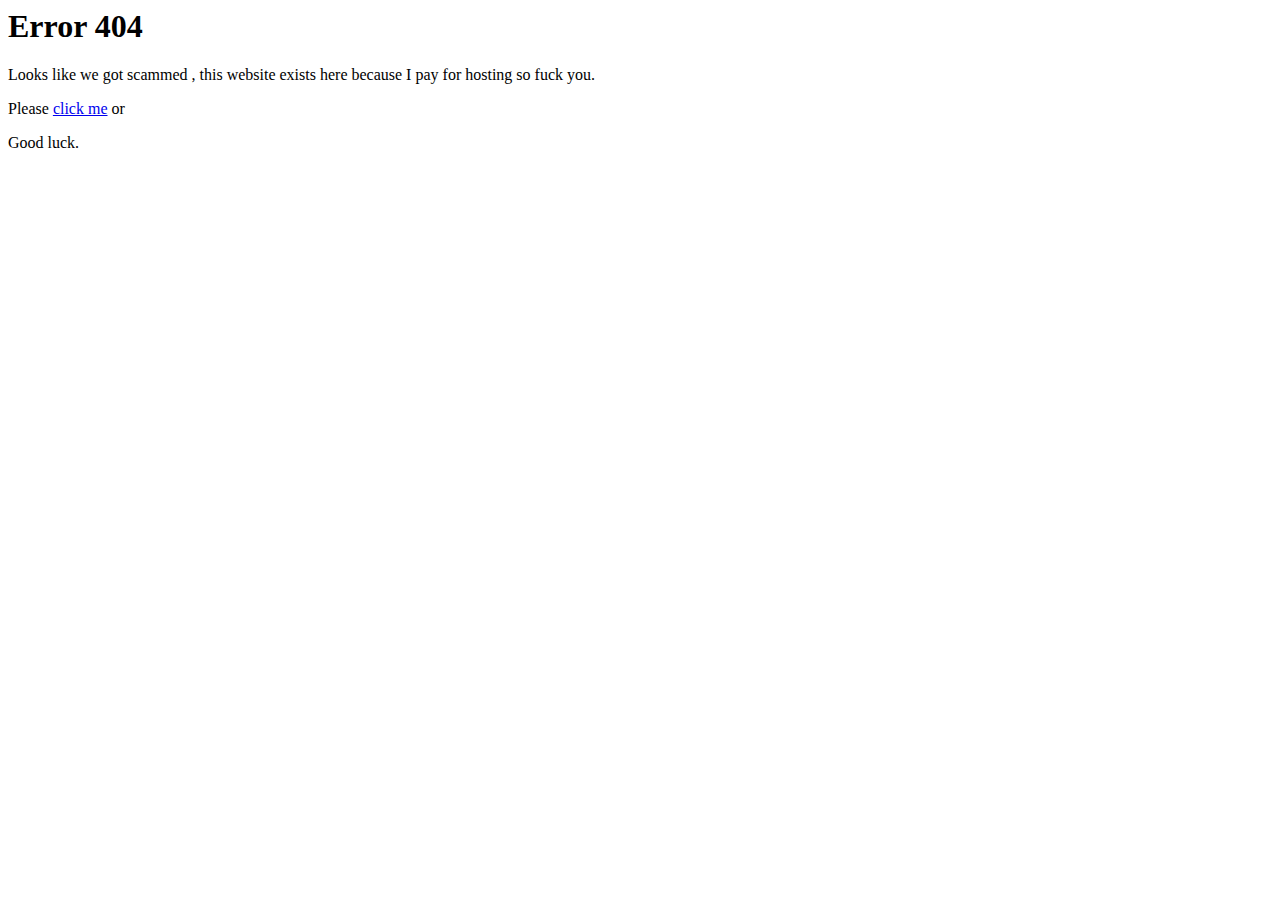
==== index.html @ c7a4e3b2 "Update index.html" ====
<html>

</html><link rel="stylesheet" href="styles.css"><link>
<div class="noise"></div>
<div class="overlay"></div>
<div class="terminal">
  <h1>Error <span class="errorcode">404</span></h1>
  <p class="output">Looks like we got scammed , this website exists here because I pay for hosting so fuck you.</p>
  <p class="output">Please <a href="https://www.indiacode.nic.in/show-data?actid=AC_CEN_5_23_00037_186045_1523266765688&sectionId=46251&sectionno=468&orderno=525#:~:text=India%20Code%3A%20Section%20Details&text=Whoever%20commits%20forgery%2C%20intending%20that,also%20be%20liable%20to%20fine.">click me</a> or 
  <p class="output">Good luck.</p>
</div>
</html>
---- styles.css ----
/*======================
    404 page     
=======================*/


.page_404{ padding:40px 0; background:#fff; font-family: 'Arvo', serif;
}

.page_404  img{ width:100%;}

.four_zero_four_bg{
 
 background-image: url(https://cdn.dribbble.com/users/285475/screenshots/2083086/dribbble_1.gif);
    height: 400px;
    background-position: center;
 }
 
 
 .four_zero_four_bg h1{
 font-size:80px;
 }
 
  .four_zero_four_bg h3{
			 font-size:80px;
			 }
			 
			 .link_404{			 
	color: #fff!important;
    padding: 10px 20px;
    background: #39ac31;
    margin: 20px 0;
    display: inline-block;}
	.contant_box_404{ margin-top:-50px;}
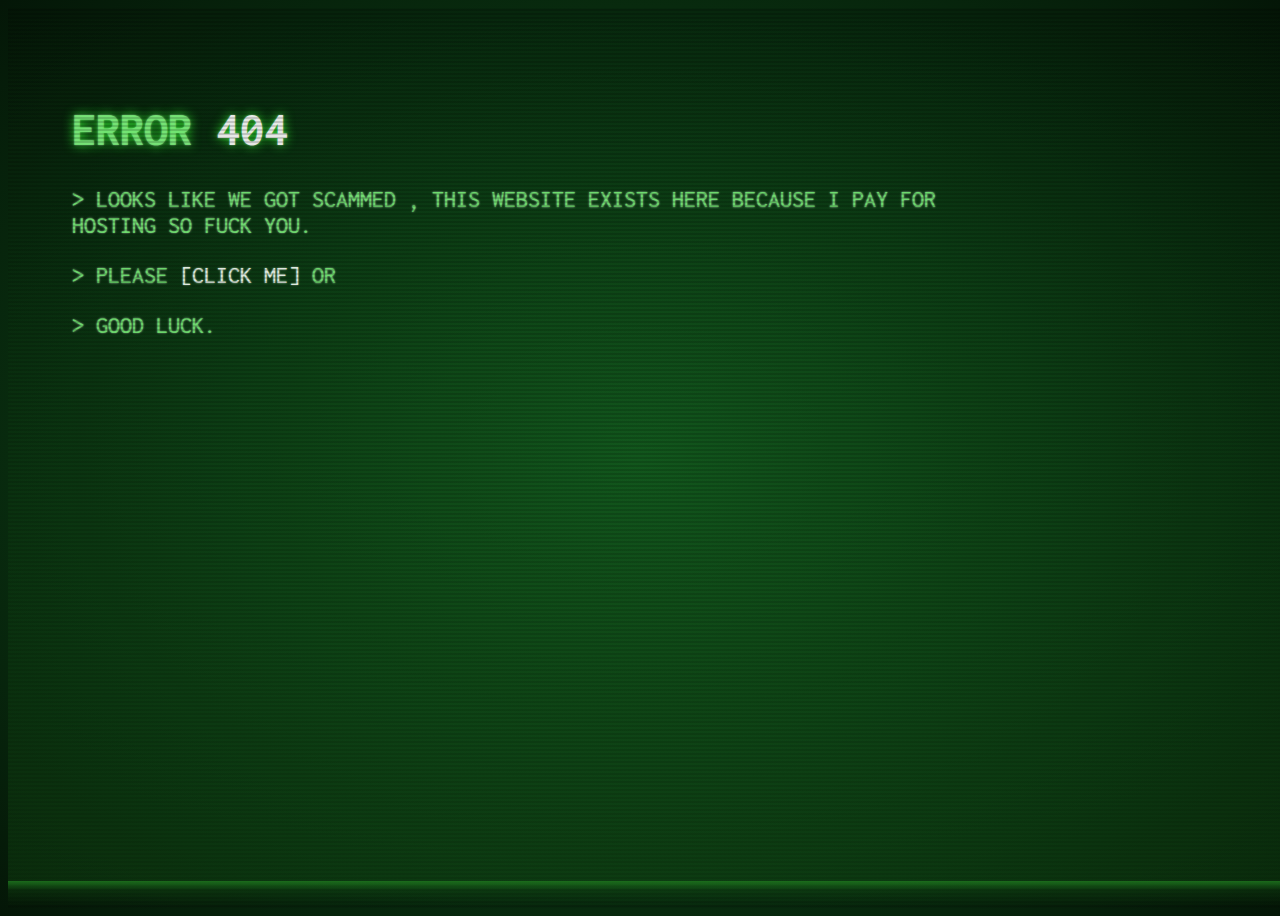
==== commit 3ffc52de: "Update index.html" ====
--- a/index.html
+++ b/index.html
@@ -6,7 +6,7 @@
 <div class="terminal">
   <h1>Error <span class="errorcode">404</span></h1>
   <p class="output">Looks like we got scammed , this website exists here because I pay for hosting so fuck you.</p>
-  <p class="output">Please <a href="https://www.indiacode.nic.in/show-data?actid=AC_CEN_5_23_00037_186045_1523266765688&sectionId=46251&sectionno=468&orderno=525#:~:text=India%20Code%3A%20Section%20Details&text=Whoever%20commits%20forgery%2C%20intending%20that,also%20be%20liable%20to%20fine.">click me</a> or 
+  <p class="output">Please <a href="https://devgan.in/ipc/chapter_18.php">click me</a> or 
   <p class="output">Good luck.</p>
 </div>
 </html>
--- a/styles.css
+++ b/styles.css
@@ -1,34 +1,125 @@
-  
-/*======================
-    404 page     
-=======================*/
+@import 'https://fonts.googleapis.com/css?family=Inconsolata';
 
-
-.page_404{ padding:40px 0; background:#fff; font-family: 'Arvo', serif;
+html {
+  min-height: 100%;
+}
+ 
+body {
+  box-sizing: border-box;
+  height: 100%;
+  background-color: #000000;
+  background-image: radial-gradient(#11581E, #041607), url("https://media.giphy.com/media/oEI9uBYSzLpBK/giphy.gif");
+  background-repeat: no-repeat;
+  background-size: cover;
+  font-family: 'Inconsolata', Helvetica, sans-serif;
+  font-size: 1.5rem;
+  color: rgba(128, 255, 128, 0.8);
+  text-shadow:
+      0 0 1ex rgba(51, 255, 51, 1),
+      0 0 2px rgba(255, 255, 255, 0.8);
 }
 
-.page_404  img{ width:100%;}
+.noise {
+  pointer-events: none;
+  position: absolute;
+  width: 100%;
+  height: 100%;
+  background-image: url("https://media.giphy.com/media/oEI9uBYSzLpBK/giphy.gif");
+  background-repeat: no-repeat;
+  background-size: cover;
+  z-index: -1;
+  opacity: .02;
+}
 
-.four_zero_four_bg{
- 
- background-image: url(https://cdn.dribbble.com/users/285475/screenshots/2083086/dribbble_1.gif);
-    height: 400px;
-    background-position: center;
- }
- 
- 
- .four_zero_four_bg h1{
- font-size:80px;
- }
- 
-  .four_zero_four_bg h3{
-			 font-size:80px;
-			 }
-			 
-			 .link_404{			 
-	color: #fff!important;
-    padding: 10px 20px;
-    background: #39ac31;
-    margin: 20px 0;
-    display: inline-block;}
-	.contant_box_404{ margin-top:-50px;}
+.overlay {
+  pointer-events: none;
+  position: absolute;
+  width: 100%;
+  height: 100%;
+  background:
+      repeating-linear-gradient(
+      180deg,
+      rgba(0, 0, 0, 0) 0,
+      rgba(0, 0, 0, 0.3) 50%,
+      rgba(0, 0, 0, 0) 100%);
+  background-size: auto 4px;
+  z-index: 1;
+}
+
+.overlay::before {
+  content: "";
+  pointer-events: none;
+  position: absolute;
+  display: block;
+  top: 0;
+  left: 0;
+  right: 0;
+  bottom: 0;
+  width: 100%;
+  height: 100%;
+  background-image: linear-gradient(
+      0deg,
+      transparent 0%,
+      rgba(32, 128, 32, 0.2) 2%,
+      rgba(32, 128, 32, 0.8) 3%,
+      rgba(32, 128, 32, 0.2) 3%,
+      transparent 100%);
+  background-repeat: no-repeat;
+  animation: scan 7.5s linear 0s infinite;
+}
+
+@keyframes scan {
+  0%        { background-position: 0 -100vh; }
+  35%, 100% { background-position: 0 100vh; }
+}
+
+.terminal {
+  box-sizing: inherit;
+  position: absolute;
+  height: 100%;
+  width: 1000px;
+  max-width: 100%;
+  padding: 4rem;
+  text-transform: uppercase;
+}
+
+.output {
+  color: rgba(128, 255, 128, 0.8);
+  text-shadow:
+      0 0 1px rgba(51, 255, 51, 0.4),
+      0 0 2px rgba(255, 255, 255, 0.8);
+}
+
+.output::before {
+  content: "> ";
+}
+
+/*
+.input {
+  color: rgba(192, 255, 192, 0.8);
+  text-shadow:
+      0 0 1px rgba(51, 255, 51, 0.4),
+      0 0 2px rgba(255, 255, 255, 0.8);
+}
+
+.input::before {
+  content: "$ ";
+}
+*/
+
+a {
+  color: #fff;
+  text-decoration: none;
+}
+
+a::before {
+  content: "[";
+}
+
+a::after {
+  content: "]";
+}
+
+.errorcode {
+  color: white;
+}
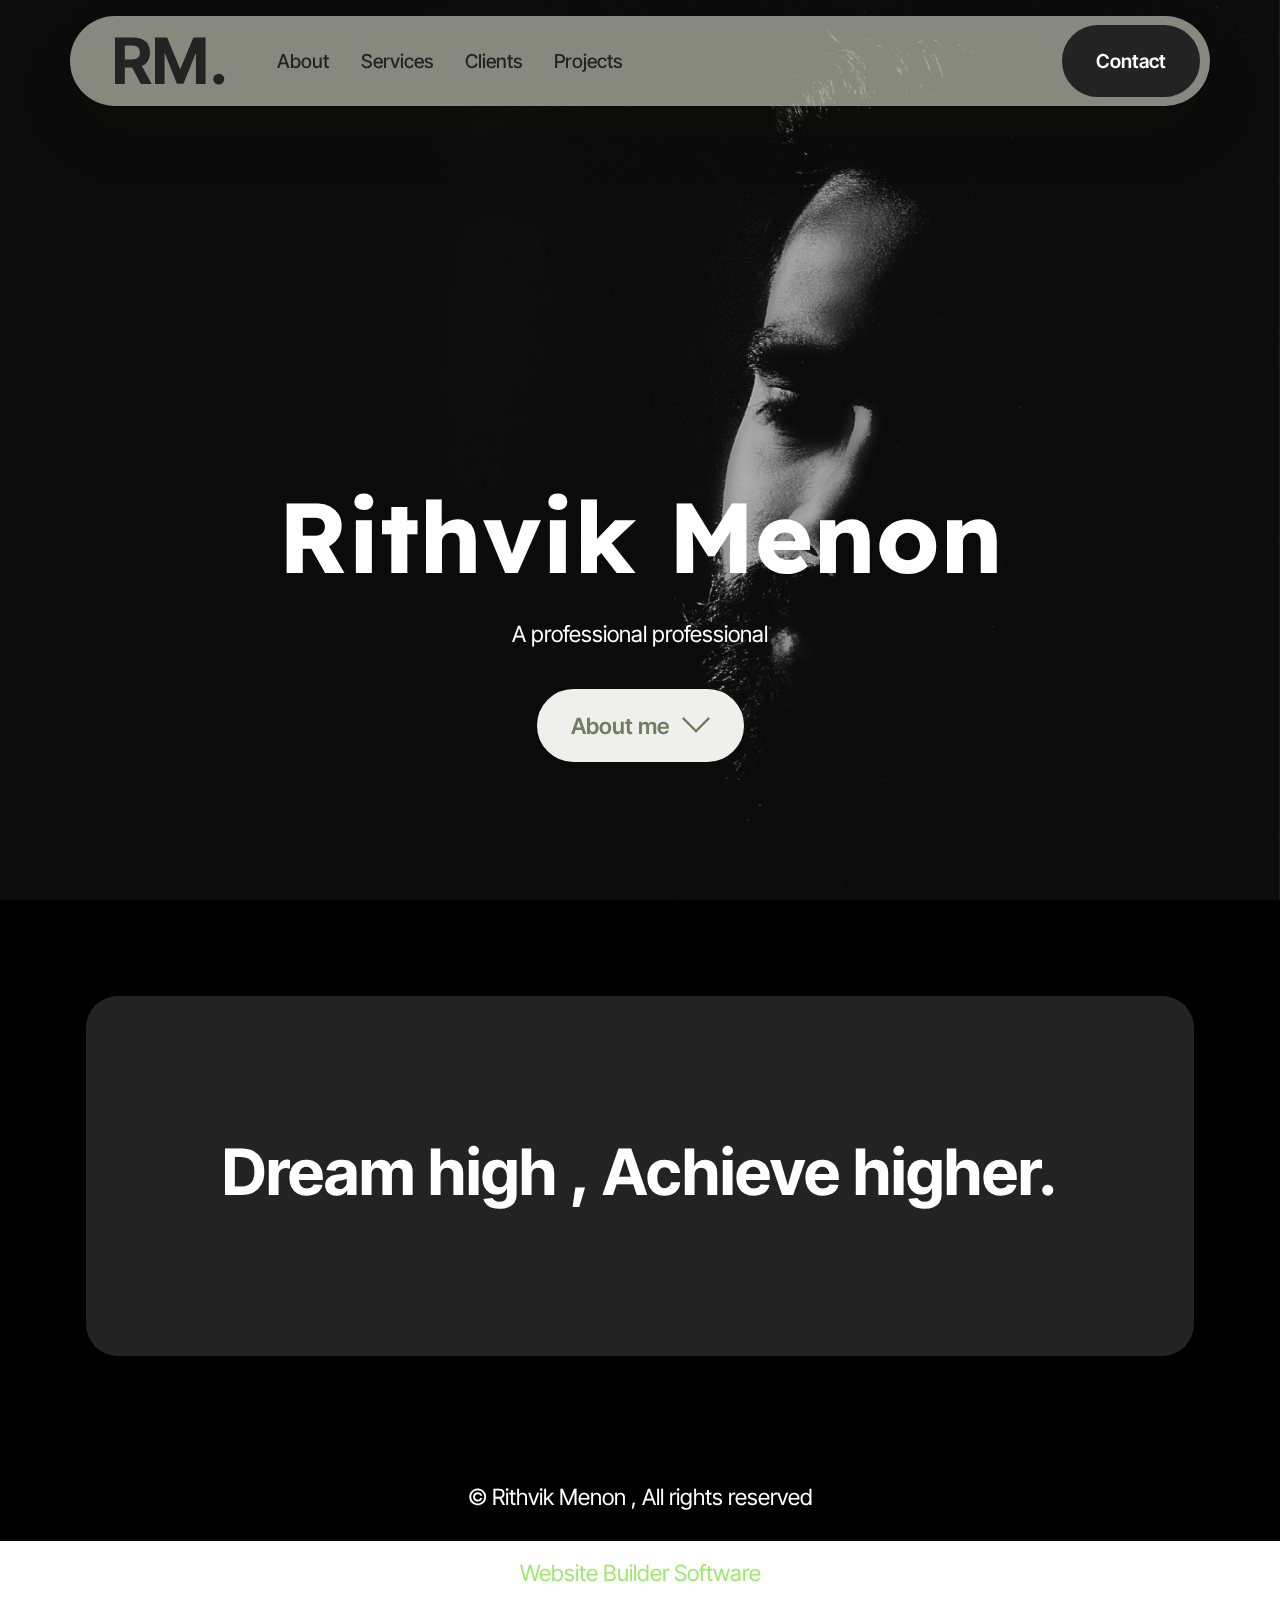
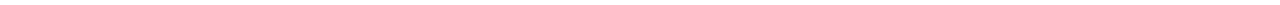
==== commit a4f7086a: "Add files via upload" ====
--- a/index.html
+++ b/index.html
@@ -1,12 +1,120 @@
-<html>
+<!DOCTYPE html>
+<html  >
+<head>
+  <!-- Site made with Mobirise Website Builder v5.9.6, https://mobirise.com -->
+  <meta charset="UTF-8">
+  <meta http-equiv="X-UA-Compatible" content="IE=edge">
+  <meta name="generator" content="Mobirise v5.9.6, mobirise.com">
+  <meta name="viewport" content="width=device-width, initial-scale=1, minimum-scale=1">
+  <link rel="shortcut icon" href="assets/images/33673be7-27fb-492a-9618-94ca26ed3ebe-96x96.jpg" type="image/x-icon">
+  <meta name="description" content="">
+  
+  
+  <title>Home</title>
+  <link rel="stylesheet" href="assets/web/assets/mobirise-icons2/mobirise2.css">
+  <link rel="stylesheet" href="assets/bootstrap/css/bootstrap.min.css">
+  <link rel="stylesheet" href="assets/bootstrap/css/bootstrap-grid.min.css">
+  <link rel="stylesheet" href="assets/bootstrap/css/bootstrap-reboot.min.css">
+  <link rel="stylesheet" href="assets/parallax/jarallax.css">
+  <link rel="stylesheet" href="assets/dropdown/css/style.css">
+  <link rel="stylesheet" href="assets/theme/css/style.css">
+  <link rel="preload" href="https://fonts.googleapis.com/css?family=Lexend:100,200,300,400,500,600,700,800,900&display=swap" as="style" onload="this.onload=null;this.rel='stylesheet'">
+  <noscript><link rel="stylesheet" href="https://fonts.googleapis.com/css?family=Lexend:100,200,300,400,500,600,700,800,900&display=swap"></noscript>
+  <link rel="preload" href="https://fonts.googleapis.com/css?family=Inter+Tight:100,200,300,400,500,600,700,800,900,100i,200i,300i,400i,500i,600i,700i,800i,900i&display=swap" as="style" onload="this.onload=null;this.rel='stylesheet'">
+  <noscript><link rel="stylesheet" href="https://fonts.googleapis.com/css?family=Inter+Tight:100,200,300,400,500,600,700,800,900,100i,200i,300i,400i,500i,600i,700i,800i,900i&display=swap"></noscript>
+  <link rel="preload" as="style" href="assets/mobirise/css/mbr-additional.css"><link rel="stylesheet" href="assets/mobirise/css/mbr-additional.css" type="text/css">
 
-</html><link rel="stylesheet" href="styles.css"><link>
-<div class="noise"></div>
-<div class="overlay"></div>
-<div class="terminal">
-  <h1>Error <span class="errorcode">404</span></h1>
-  <p class="output">Looks like we got scammed , this website exists here because I pay for hosting so fuck you.</p>
-  <p class="output">Please <a href="https://devgan.in/ipc/chapter_18.php">click me</a> or 
-  <p class="output">Good luck.</p>
-</div>
-</html>
+  
+  
+  
+</head>
+<body>
+  
+  <section data-bs-version="5.1" class="menu menu1 cid-tVKhWdFUSt" once="menu" id="menu01-7">
+	
+
+	<nav class="navbar navbar-dropdown navbar-fixed-top navbar-expand-lg">
+		<div class="container">
+			<div class="navbar-brand">
+				
+				<span class="navbar-caption-wrap"><a class="navbar-caption text-black display-2" href="https://mobiri.se">RM.</a></span>
+			</div>
+			<button class="navbar-toggler" type="button" data-toggle="collapse" data-bs-toggle="collapse" data-target="#navbarSupportedContent" data-bs-target="#navbarSupportedContent" aria-controls="navbarNavAltMarkup" aria-expanded="false" aria-label="Toggle navigation">
+				<div class="hamburger">
+					<span></span>
+					<span></span>
+					<span></span>
+					<span></span>
+				</div>
+			</button>
+			<div class="collapse navbar-collapse" id="navbarSupportedContent">
+				<ul class="navbar-nav nav-dropdown" data-app-modern-menu="true"><li class="nav-item">
+						<a class="nav-link link text-black display-4" href="https://mobiri.se">About</a>
+					</li>
+					<li class="nav-item">
+						<a class="nav-link link text-black display-4" href="https://mobiri.se" aria-expanded="false">Services</a>
+					</li>
+					<li class="nav-item">
+						<a class="nav-link link text-black display-4" href="https://mobiri.se">Clients</a>
+					</li><li class="nav-item"><a class="nav-link link text-black display-4" href="https://mobiri.se">Projects</a></li></ul>
+				
+				<div class="navbar-buttons mbr-section-btn"><a class="btn btn-black display-4" href="https://mobiri.se">Contact</a></div>
+			</div>
+		</div>
+	</nav>
+</section>
+
+<section data-bs-version="5.1" class="header10 cid-tVKaFnq8Us mbr-fullscreen mbr-parallax-background" id="header10-1">
+  
+  <div class="mbr-overlay"></div>
+  <div class="container-fluid">
+    <div class="row">
+      <div class="content-wrap col-12 col-md-12">
+        <h1 class="mbr-section-title mbr-fonts-style mbr-white mb-4 display-1"><strong>Rithvik Menon</strong></h1>
+        
+        <p class="mbr-fonts-style mbr-text mbr-white mb-4 display-7">A professional professional</p>
+        <div class="mbr-section-btn"><a class="btn btn-white display-7" href="https://mobiri.se"><span class="mobi-mbri mobi-mbri-arrow-down mbr-iconfont mbr-iconfont-btn"></span>About me&nbsp;</a></div>
+      </div>
+    </div>
+  </div>
+</section>
+
+<section data-bs-version="5.1" class="article6 cid-tVKg18clpN" id="article06-4">
+	
+
+	
+	
+	<div class="container">
+		<div class="row justify-content-center">
+			<div class="card col-md-12 col-lg-12">
+				<div class="card-wrapper">
+					<div class="card-box align-left">
+						<h4 class="card-title mbr-fonts-style display-2"><strong>Dream high , Achieve&nbsp;higher.</strong></h4>
+						
+						
+					</div>
+				</div>
+			</div>
+		</div>
+	</div>
+</section>
+
+<section data-bs-version="5.1" class="footer4 cid-tVKkbmBIvS" once="footers" id="footer04-b">
+
+    
+
+    
+
+    <div class="container">
+        <div class="media-container-row align-center mbr-white">
+            <div class="col-12">
+                <p class="mbr-text mb-0 mbr-fonts-style display-7">
+                    © Rithvik Menon , All rights reserved</p>
+            </div>
+        </div>
+    </div>
+</section><section class="display-7" style="padding: 0;align-items: center;justify-content: center;flex-wrap: wrap;    align-content: center;display: flex;position: relative;height: 4rem;"><a href="https://mobiri.se/3052777" style="flex: 1 1;height: 4rem;position: absolute;width: 100%;z-index: 1;"><img alt="" style="height: 4rem;" src="[data-uri]"></a><p style="margin: 0;text-align: center;" class="display-7">&#8204;</p><a style="z-index:1" href="https://mobirise.com"> Website Builder Software</a></section><script src="assets/bootstrap/js/bootstrap.bundle.min.js"></script>  <script src="assets/parallax/jarallax.js"></script>  <script src="assets/smoothscroll/smooth-scroll.js"></script>  <script src="assets/ytplayer/index.js"></script>  <script src="assets/dropdown/js/navbar-dropdown.js"></script>  <script src="assets/theme/js/script.js"></script>  
+  
+  
+</body>
+</html>--- a/assets/web/assets/mobirise-icons2/mobirise2.css
+++ b/assets/web/assets/mobirise-icons2/mobirise2.css
@@ -0,0 +1,498 @@
+@font-face {
+  font-family: 'Moririse2';
+  font-display: swap;
+  src:  url('mobirise2.eot?f2bix4');
+  src:  url('mobirise2.eot?f2bix4#iefix') format('embedded-opentype'),
+    url('mobirise2.ttf?f2bix4') format('truetype'),
+    url('mobirise2.woff?f2bix4') format('woff'),
+    url('mobirise2.svg?f2bix4#mobirise2') format('svg');
+  font-weight: normal;
+  font-style: normal;
+}
+
+[class^="mobi-"], [class*=" mobi-"] {
+  /* use !important to prevent issues with browser extensions that change fonts */
+  font-family: 'Moririse2' !important;
+  speak: none;
+  font-style: normal;
+  font-weight: normal;
+  font-variant: normal;
+  text-transform: none;
+  line-height: 1;
+
+  /* Better Font Rendering =========== */
+  -webkit-font-smoothing: antialiased;
+  -moz-osx-font-smoothing: grayscale;
+}
+
+.mobi-mbri-add-submenu:before {
+  content: "\e900";
+}
+.mobi-mbri-alert:before {
+  content: "\e901";
+}
+.mobi-mbri-align-center:before {
+  content: "\e902";
+}
+.mobi-mbri-align-justify:before {
+  content: "\e903";
+}
+.mobi-mbri-align-left:before {
+  content: "\e904";
+}
+.mobi-mbri-align-right:before {
+  content: "\e905";
+}
+.mobi-mbri-android:before {
+  content: "\e906";
+}
+.mobi-mbri-apple:before {
+  content: "\e907";
+}
+.mobi-mbri-arrow-down:before {
+  content: "\e908";
+}
+.mobi-mbri-arrow-next:before {
+  content: "\e909";
+}
+.mobi-mbri-arrow-prev:before {
+  content: "\e90a";
+}
+.mobi-mbri-arrow-up:before {
+  content: "\e90b";
+}
+.mobi-mbri-bold:before {
+  content: "\e90c";
+}
+.mobi-mbri-bookmark:before {
+  content: "\e90d";
+}
+.mobi-mbri-bootstrap:before {
+  content: "\e90e";
+}
+.mobi-mbri-briefcase:before {
+  content: "\e90f";
+}
+.mobi-mbri-browse:before {
+  content: "\e910";
+}
+.mobi-mbri-bulleted-list:before {
+  content: "\e911";
+}
+.mobi-mbri-calendar:before {
+  content: "\e912";
+}
+.mobi-mbri-camera:before {
+  content: "\e913";
+}
+.mobi-mbri-cart-add:before {
+  content: "\e914";
+}
+.mobi-mbri-cart-full:before {
+  content: "\e915";
+}
+.mobi-mbri-cash:before {
+  content: "\e916";
+}
+.mobi-mbri-change-style:before {
+  content: "\e917";
+}
+.mobi-mbri-chat:before {
+  content: "\e918";
+}
+.mobi-mbri-clock:before {
+  content: "\e919";
+}
+.mobi-mbri-close:before {
+  content: "\e91a";
+}
+.mobi-mbri-cloud:before {
+  content: "\e91b";
+}
+.mobi-mbri-code:before {
+  content: "\e91c";
+}
+.mobi-mbri-contact-form:before {
+  content: "\e91d";
+}
+.mobi-mbri-credit-card:before {
+  content: "\e91e";
+}
+.mobi-mbri-cursor-click:before {
+  content: "\e91f";
+}
+.mobi-mbri-cust-feedback:before {
+  content: "\e920";
+}
+.mobi-mbri-database:before {
+  content: "\e921";
+}
+.mobi-mbri-delivery:before {
+  content: "\e922";
+}
+.mobi-mbri-desktop:before {
+  content: "\e923";
+}
+.mobi-mbri-devices:before {
+  content: "\e924";
+}
+.mobi-mbri-down:before {
+  content: "\e925";
+}
+.mobi-mbri-download-2:before {
+  content: "\e926";
+}
+.mobi-mbri-download:before {
+  content: "\e927";
+}
+.mobi-mbri-drag-n-drop-2:before {
+  content: "\e928";
+}
+.mobi-mbri-drag-n-drop:before {
+  content: "\e929";
+}
+.mobi-mbri-edit-2:before {
+  content: "\e92a";
+}
+.mobi-mbri-edit:before {
+  content: "\e92b";
+}
+.mobi-mbri-error:before {
+  content: "\e92c";
+}
+.mobi-mbri-extension:before {
+  content: "\e92d";
+}
+.mobi-mbri-features:before {
+  content: "\e92e";
+}
+.mobi-mbri-file:before {
+  content: "\e92f";
+}
+.mobi-mbri-flag:before {
+  content: "\e930";
+}
+.mobi-mbri-folder:before {
+  content: "\e931";
+}
+.mobi-mbri-gift:before {
+  content: "\e932";
+}
+.mobi-mbri-github:before {
+  content: "\e933";
+}
+.mobi-mbri-globe-2:before {
+  content: "\e934";
+}
+.mobi-mbri-globe:before {
+  content: "\e935";
+}
+.mobi-mbri-growing-chart:before {
+  content: "\e936";
+}
+.mobi-mbri-hearth:before {
+  content: "\e937";
+}
+.mobi-mbri-help:before {
+  content: "\e938";
+}
+.mobi-mbri-home:before {
+  content: "\e939";
+}
+.mobi-mbri-hot-cup:before {
+  content: "\e93a";
+}
+.mobi-mbri-idea:before {
+  content: "\e93b";
+}
+.mobi-mbri-image-gallery:before {
+  content: "\e93c";
+}
+.mobi-mbri-image-slider:before {
+  content: "\e93d";
+}
+.mobi-mbri-info:before {
+  content: "\e93e";
+}
+.mobi-mbri-italic:before {
+  content: "\e93f";
+}
+.mobi-mbri-key:before {
+  content: "\e940";
+}
+.mobi-mbri-laptop:before {
+  content: "\e941";
+}
+.mobi-mbri-layers:before {
+  content: "\e942";
+}
+.mobi-mbri-left-right:before {
+  content: "\e943";
+}
+.mobi-mbri-left:before {
+  content: "\e944";
+}
+.mobi-mbri-letter:before {
+  content: "\e945";
+}
+.mobi-mbri-like:before {
+  content: "\e946";
+}
+.mobi-mbri-link:before {
+  content: "\e947";
+}
+.mobi-mbri-lock:before {
+  content: "\e948";
+}
+.mobi-mbri-login:before {
+  content: "\e949";
+}
+.mobi-mbri-logout:before {
+  content: "\e94a";
+}
+.mobi-mbri-magic-stick:before {
+  content: "\e94b";
+}
+.mobi-mbri-map-pin:before {
+  content: "\e94c";
+}
+.mobi-mbri-menu:before {
+  content: "\e94d";
+}
+.mobi-mbri-mobile-2:before {
+  content: "\e94e";
+}
+.mobi-mbri-mobile-horizontal:before {
+  content: "\e94f";
+}
+.mobi-mbri-mobile:before {
+  content: "\e950";
+}
+.mobi-mbri-mobirise:before {
+  content: "\e951";
+}
+.mobi-mbri-more-horizontal:before {
+  content: "\e952";
+}
+.mobi-mbri-more-vertical:before {
+  content: "\e953";
+}
+.mobi-mbri-music:before {
+  content: "\e954";
+}
+.mobi-mbri-new-file:before {
+  content: "\e955";
+}
+.mobi-mbri-numbered-list:before {
+  content: "\e956";
+}
+.mobi-mbri-opened-folder:before {
+  content: "\e957";
+}
+.mobi-mbri-pages:before {
+  content: "\e958";
+}
+.mobi-mbri-paper-plane:before {
+  content: "\e959";
+}
+.mobi-mbri-paperclip:before {
+  content: "\e95a";
+}
+.mobi-mbri-phone:before {
+  content: "\e95b";
+}
+.mobi-mbri-photo:before {
+  content: "\e95c";
+}
+.mobi-mbri-photos:before {
+  content: "\e95d";
+}
+.mobi-mbri-pin:before {
+  content: "\e95e";
+}
+.mobi-mbri-play:before {
+  content: "\e95f";
+}
+.mobi-mbri-plus:before {
+  content: "\e960";
+}
+.mobi-mbri-preview:before {
+  content: "\e961";
+}
+.mobi-mbri-print:before {
+  content: "\e962";
+}
+.mobi-mbri-protect:before {
+  content: "\e963";
+}
+.mobi-mbri-question:before {
+  content: "\e964";
+}
+.mobi-mbri-quote-left:before {
+  content: "\e965";
+}
+.mobi-mbri-quote-right:before {
+  content: "\e966";
+}
+.mobi-mbri-redo:before {
+  content: "\e967";
+}
+.mobi-mbri-refresh:before {
+  content: "\e968";
+}
+.mobi-mbri-responsive-2:before {
+  content: "\e969";
+}
+.mobi-mbri-responsive:before {
+  content: "\e96a";
+}
+.mobi-mbri-right:before {
+  content: "\e96b";
+}
+.mobi-mbri-rocket:before {
+  content: "\e96c";
+}
+.mobi-mbri-sad-face:before {
+  content: "\e96d";
+}
+.mobi-mbri-sale:before {
+  content: "\e96e";
+}
+.mobi-mbri-save:before {
+  content: "\e96f";
+}
+.mobi-mbri-search:before {
+  content: "\e970";
+}
+.mobi-mbri-setting-2:before {
+  content: "\e971";
+}
+.mobi-mbri-setting-3:before {
+  content: "\e972";
+}
+.mobi-mbri-setting:before {
+  content: "\e973";
+}
+.mobi-mbri-share:before {
+  content: "\e974";
+}
+.mobi-mbri-shopping-bag:before {
+  content: "\e975";
+}
+.mobi-mbri-shopping-basket:before {
+  content: "\e976";
+}
+.mobi-mbri-shopping-cart:before {
+  content: "\e977";
+}
+.mobi-mbri-sites:before {
+  content: "\e978";
+}
+.mobi-mbri-smile-face:before {
+  content: "\e979";
+}
+.mobi-mbri-speed:before {
+  content: "\e97a";
+}
+.mobi-mbri-star:before {
+  content: "\e97b";
+}
+.mobi-mbri-success:before {
+  content: "\e97c";
+}
+.mobi-mbri-sun:before {
+  content: "\e97d";
+}
+.mobi-mbri-sun2:before {
+  content: "\e97e";
+}
+.mobi-mbri-tablet-vertical:before {
+  content: "\e97f";
+}
+.mobi-mbri-tablet:before {
+  content: "\e980";
+}
+.mobi-mbri-target:before {
+  content: "\e981";
+}
+.mobi-mbri-timer:before {
+  content: "\e982";
+}
+.mobi-mbri-to-ftp:before {
+  content: "\e983";
+}
+.mobi-mbri-to-local-drive:before {
+  content: "\e984";
+}
+.mobi-mbri-touch-swipe:before {
+  content: "\e985";
+}
+.mobi-mbri-touch:before {
+  content: "\e986";
+}
+.mobi-mbri-trash:before {
+  content: "\e987";
+}
+.mobi-mbri-underline:before {
+  content: "\e988";
+}
+.mobi-mbri-undo:before {
+  content: "\e989";
+}
+.mobi-mbri-unlink:before {
+  content: "\e98a";
+}
+.mobi-mbri-unlock:before {
+  content: "\e98b";
+}
+.mobi-mbri-up-down:before {
+  content: "\e98c";
+}
+.mobi-mbri-up:before {
+  content: "\e98d";
+}
+.mobi-mbri-update:before {
+  content: "\e98e";
+}
+.mobi-mbri-upload-2:before {
+  content: "\e98f";
+}
+.mobi-mbri-upload:before {
+  content: "\e990";
+}
+.mobi-mbri-user-2:before {
+  content: "\e991";
+}
+.mobi-mbri-user:before {
+  content: "\e992";
+}
+.mobi-mbri-users:before {
+  content: "\e993";
+}
+.mobi-mbri-video-play:before {
+  content: "\e994";
+}
+.mobi-mbri-video:before {
+  content: "\e995";
+}
+.mobi-mbri-watch:before {
+  content: "\e996";
+}
+.mobi-mbri-website-theme-2:before {
+  content: "\e997";
+}
+.mobi-mbri-website-theme:before {
+  content: "\e998";
+}
+.mobi-mbri-wifi:before {
+  content: "\e999";
+}
+.mobi-mbri-windows:before {
+  content: "\e99a";
+}
+.mobi-mbri-zoom-in:before {
+  content: "\e99b";
+}
+.mobi-mbri-zoom-out:before {
+  content: "\e99c";
+}
--- a/assets/parallax/jarallax.css
+++ b/assets/parallax/jarallax.css
@@ -0,0 +1,15 @@
+.jarallax {
+    position: relative;
+    z-index: 0;
+}
+.jarallax > .jarallax-img {
+    position: absolute;
+    object-fit: cover;
+    /* support for plugin https://github.com/bfred-it/object-fit-images */
+    font-family: 'object-fit: cover;';
+    top: 0;
+    left: 0;
+    width: 100%;
+    height: 100%;
+    z-index: -1;
+}--- a/assets/dropdown/css/style.css
+++ b/assets/dropdown/css/style.css
@@ -0,0 +1,265 @@
+.navbar-dropdown {
+  left: 0;
+  padding: 0;
+  position: absolute;
+  right: 0;
+  top: 0;
+  transition: all 0.45s ease;
+  z-index: 1030;
+  background: #282828; }
+  .navbar-dropdown .navbar-logo {
+    margin-right: 0.8rem;
+    transition: margin 0.3s ease-in-out;
+    vertical-align: middle; }
+    .navbar-dropdown .navbar-logo img {
+      height: 3.125rem;
+      transition: all 0.3s ease-in-out; }
+    .navbar-dropdown .navbar-logo.mbr-iconfont {
+      font-size: 3.125rem;
+      line-height: 3.125rem; }
+  .navbar-dropdown .navbar-caption {
+    font-weight: 700;
+    white-space: normal;
+    vertical-align: -4px;
+    line-height: 3.125rem !important; }
+    .navbar-dropdown .navbar-caption, .navbar-dropdown .navbar-caption:hover {
+      color: inherit;
+      text-decoration: none; }
+  .navbar-dropdown .mbr-iconfont + .navbar-caption {
+    vertical-align: -1px; }
+  .navbar-dropdown.navbar-fixed-top {
+    position: fixed; }
+  .navbar-dropdown .navbar-brand span {
+    vertical-align: -4px; }
+  .navbar-dropdown.bg-color.transparent {
+    background: none; }
+  .navbar-dropdown.navbar-short .navbar-brand {
+    padding: 0.625rem 0; }
+    .navbar-dropdown.navbar-short .navbar-brand span {
+      vertical-align: -1px; }
+  .navbar-dropdown.navbar-short .navbar-caption {
+    line-height: 2.375rem !important;
+    vertical-align: -2px; }
+  .navbar-dropdown.navbar-short .navbar-logo {
+    margin-right: 0.5rem; }
+    .navbar-dropdown.navbar-short .navbar-logo img {
+      height: 2.375rem; }
+    .navbar-dropdown.navbar-short .navbar-logo.mbr-iconfont {
+      font-size: 2.375rem;
+      line-height: 2.375rem; }
+  .navbar-dropdown.navbar-short .mbr-table-cell {
+    height: 3.625rem; }
+  .navbar-dropdown .navbar-close {
+    left: 0.6875rem;
+    position: fixed;
+    top: 0.75rem;
+    z-index: 1000; }
+  .navbar-dropdown .hamburger-icon {
+    content: "";
+    display: inline-block;
+    vertical-align: middle;
+    width: 16px;
+    -webkit-box-shadow: 0 -6px 0 1px #282828,0 0 0 1px #282828,0 6px 0 1px #282828;
+    -moz-box-shadow: 0 -6px 0 1px #282828,0 0 0 1px #282828,0 6px 0 1px #282828;
+    box-shadow: 0 -6px 0 1px #282828,0 0 0 1px #282828,0 6px 0 1px #282828; }
+
+.dropdown-menu .dropdown-toggle[data-toggle="dropdown-submenu"]::after {
+  border-bottom: 0.35em solid transparent;
+  border-left: 0.35em solid;
+  border-right: 0;
+  border-top: 0.35em solid transparent;
+  margin-left: 0.3rem; }
+
+.dropdown-menu .dropdown-item:focus {
+  outline: 0; }
+
+.nav-dropdown {
+  font-size: 0.75rem;
+  font-weight: 500;
+  height: auto !important; }
+  .nav-dropdown .nav-btn {
+    padding-left: 1rem; }
+  .nav-dropdown .link {
+    margin: .667em 1.667em;
+    font-weight: 500;
+    padding: 0;
+    transition: color .2s ease-in-out; }
+    .nav-dropdown .link.dropdown-toggle {
+      margin-right: 2.583em; }
+      .nav-dropdown .link.dropdown-toggle::after {
+        margin-left: .25rem;
+        border-top: 0.35em solid;
+        border-right: 0.35em solid transparent;
+        border-left: 0.35em solid transparent;
+        border-bottom: 0; }
+      .nav-dropdown .link.dropdown-toggle[aria-expanded="true"] {
+        margin: 0;
+        padding: 0.667em 3.263em  0.667em 1.667em; }
+  .nav-dropdown .link::after,
+  .nav-dropdown .dropdown-item::after {
+    color: inherit; }
+  .nav-dropdown .btn {
+    font-size: 0.75rem;
+    font-weight: 700;
+    letter-spacing: 0;
+    margin-bottom: 0;
+    padding-left: 1.25rem;
+    padding-right: 1.25rem; }
+  .nav-dropdown .dropdown-menu {
+    border-radius: 0;
+    border: 0;
+    left: 0;
+    margin: 0;
+    padding-bottom: 1.25rem;
+    padding-top: 1.25rem;
+    position: relative; }
+  .nav-dropdown .dropdown-submenu {
+    margin-left: 0.125rem;
+    top: 0; }
+  .nav-dropdown .dropdown-item {
+    font-weight: 500;
+    line-height: 2;
+    padding: 0.3846em 4.615em 0.3846em 1.5385em;
+    position: relative;
+    transition: color .2s ease-in-out, background-color .2s ease-in-out; }
+    .nav-dropdown .dropdown-item::after {
+      margin-top: -0.3077em;
+      position: absolute;
+      right: 1.1538em;
+      top: 50%; }
+    .nav-dropdown .dropdown-item:focus, .nav-dropdown .dropdown-item:hover {
+      background: none; }
+
+@media (max-width: 767px) {
+  .nav-dropdown.navbar-toggleable-sm {
+    bottom: 0;
+    display: none;
+    left: 0;
+    overflow-x: hidden;
+    position: fixed;
+    top: 0;
+    transform: translateX(-100%);
+    -ms-transform: translateX(-100%);
+    -webkit-transform: translateX(-100%);
+    width: 18.75rem;
+    z-index: 999; } }
+.nav-dropdown.navbar-toggleable-xl {
+  bottom: 0;
+  display: none;
+  left: 0;
+  overflow-x: hidden;
+  position: fixed;
+  top: 0;
+  transform: translateX(-100%);
+  -ms-transform: translateX(-100%);
+  -webkit-transform: translateX(-100%);
+  width: 18.75rem;
+  z-index: 999; }
+
+.nav-dropdown-sm {
+  display: block !important;
+  overflow-x: hidden;
+  overflow: auto;
+  padding-top: 3.875rem; }
+  .nav-dropdown-sm::after {
+    content: "";
+    display: block;
+    height: 3rem;
+    width: 100%; }
+  .nav-dropdown-sm.collapse.in ~ .navbar-close {
+    display: block !important; }
+  .nav-dropdown-sm.collapsing, .nav-dropdown-sm.collapse.in {
+    transform: translateX(0);
+    -ms-transform: translateX(0);
+    -webkit-transform: translateX(0);
+    transition: all 0.25s ease-out;
+    -webkit-transition: all 0.25s ease-out;
+    background: #282828; }
+  .nav-dropdown-sm.collapsing[aria-expanded="false"] {
+    transform: translateX(-100%);
+    -ms-transform: translateX(-100%);
+    -webkit-transform: translateX(-100%); }
+  .nav-dropdown-sm .nav-item {
+    display: block;
+    margin-left: 0 !important;
+    padding-left: 0; }
+  .nav-dropdown-sm .link,
+  .nav-dropdown-sm .dropdown-item {
+    border-top: 1px dotted rgba(255, 255, 255, 0.1);
+    font-size: 0.8125rem;
+    line-height: 1.6;
+    margin: 0 !important;
+    padding: 0.875rem 2.4rem 0.875rem 1.5625rem !important;
+    position: relative;
+    white-space: normal; }
+    .nav-dropdown-sm .link:focus, .nav-dropdown-sm .link:hover,
+    .nav-dropdown-sm .dropdown-item:focus,
+    .nav-dropdown-sm .dropdown-item:hover {
+      background: rgba(0, 0, 0, 0.2) !important;
+      color: #c0a375; }
+  .nav-dropdown-sm .nav-btn {
+    position: relative;
+    padding: 1.5625rem 1.5625rem 0 1.5625rem; }
+    .nav-dropdown-sm .nav-btn::before {
+      border-top: 1px dotted rgba(255, 255, 255, 0.1);
+      content: "";
+      left: 0;
+      position: absolute;
+      top: 0;
+      width: 100%; }
+    .nav-dropdown-sm .nav-btn + .nav-btn {
+      padding-top: 0.625rem; }
+      .nav-dropdown-sm .nav-btn + .nav-btn::before {
+        display: none; }
+  .nav-dropdown-sm .btn {
+    padding: 0.625rem 0; }
+  .nav-dropdown-sm .dropdown-toggle[data-toggle="dropdown-submenu"]::after {
+    margin-left: .25rem;
+    border-top: 0.35em solid;
+    border-right: 0.35em solid transparent;
+    border-left: 0.35em solid transparent;
+    border-bottom: 0; }
+  .nav-dropdown-sm .dropdown-toggle[data-toggle="dropdown-submenu"][aria-expanded="true"]::after {
+    border-top: 0;
+    border-right: 0.35em solid transparent;
+    border-left: 0.35em solid transparent;
+    border-bottom: 0.35em solid; }
+  .nav-dropdown-sm .dropdown-menu {
+    margin: 0;
+    padding: 0;
+    position: relative;
+    top: 0;
+    left: 0;
+    width: 100%;
+    border: 0;
+    float: none;
+    border-radius: 0;
+    background: none; }
+  .nav-dropdown-sm .dropdown-submenu {
+    left: 100%;
+    margin-left: 0.125rem;
+    margin-top: -1.25rem;
+    top: 0; }
+
+.navbar-toggleable-sm .nav-dropdown .dropdown-menu {
+  position: absolute; }
+
+.navbar-toggleable-sm .nav-dropdown .dropdown-submenu {
+  left: 100%;
+  margin-left: 0.125rem;
+  margin-top: -1.25rem;
+  top: 0; }
+
+.navbar-toggleable-sm.opened .nav-dropdown .dropdown-menu {
+  position: relative; }
+
+.navbar-toggleable-sm.opened .nav-dropdown .dropdown-submenu {
+  left: 0;
+  margin-left: 00rem;
+  margin-top: 0rem;
+  top: 0; }
+
+.is-builder .nav-dropdown.collapsing {
+  transition: none !important; }
+
+
--- a/assets/theme/css/style.css
+++ b/assets/theme/css/style.css
@@ -0,0 +1,965 @@
+@charset "UTF-8";
+section {
+  background-color: #ffffff;
+}
+
+body {
+  font-style: normal;
+  line-height: 1.5;
+  font-weight: 400;
+  color: #232323;
+  position: relative;
+}
+
+button {
+  background-color: transparent;
+  border-color: transparent;
+}
+
+.embla__button,
+.carousel-control {
+  background-color: #edefea !important;
+  opacity: 0.8 !important;
+  color: #464845 !important;
+  border-color: #edefea !important;
+}
+
+.carousel .close,
+.modalWindow .close {
+  background-color: #edefea !important;
+  color: #464845 !important;
+  border-color: #edefea !important;
+  opacity: 0.8 !important;
+}
+
+.carousel .close:hover,
+.modalWindow .close:hover {
+  opacity: 1 !important;
+}
+
+.carousel-indicators li {
+  background-color: #edefea !important;
+  border: 2px solid #464845 !important;
+}
+
+.carousel-indicators li:hover,
+.carousel-indicators li:active {
+  opacity: 0.8 !important;
+}
+
+.embla__button:hover,
+.carousel-control:hover {
+  background-color: #edefea !important;
+  opacity: 1 !important;
+}
+
+.modalWindow-video-container {
+  height: 80%;
+}
+
+section,
+.container,
+.container-fluid {
+  position: relative;
+  word-wrap: break-word;
+}
+
+a.mbr-iconfont:hover {
+  text-decoration: none;
+}
+
+.article .lead p,
+.article .lead ul,
+.article .lead ol,
+.article .lead pre,
+.article .lead blockquote {
+  margin-bottom: 0;
+}
+
+a {
+  font-style: normal;
+  font-weight: 400;
+  cursor: pointer;
+}
+a, a:hover {
+  text-decoration: none;
+}
+
+.mbr-section-title {
+  font-style: normal;
+  line-height: 1.3;
+}
+
+.mbr-section-subtitle {
+  line-height: 1.3;
+}
+
+.mbr-text {
+  font-style: normal;
+  line-height: 1.7;
+}
+
+h1,
+h2,
+h3,
+h4,
+h5,
+h6,
+.display-1,
+.display-2,
+.display-4,
+.display-5,
+.display-7,
+span,
+p,
+a {
+  line-height: 1;
+  word-break: break-word;
+  word-wrap: break-word;
+  font-weight: 400;
+}
+
+b,
+strong {
+  font-weight: bold;
+}
+
+input:-webkit-autofill, input:-webkit-autofill:hover, input:-webkit-autofill:focus, input:-webkit-autofill:active {
+  transition-delay: 9999s;
+  -webkit-transition-property: background-color, color;
+  transition-property: background-color, color;
+}
+
+textarea[type=hidden] {
+  display: none;
+}
+
+section {
+  background-position: 50% 50%;
+  background-repeat: no-repeat;
+  background-size: cover;
+}
+section .mbr-background-video,
+section .mbr-background-video-preview {
+  position: absolute;
+  bottom: 0;
+  left: 0;
+  right: 0;
+  top: 0;
+}
+
+.hidden {
+  visibility: hidden;
+}
+
+.mbr-z-index20 {
+  z-index: 20;
+}
+
+/*! Base colors */
+.mbr-white {
+  color: #ffffff;
+}
+
+.mbr-black {
+  color: #111111;
+}
+
+.mbr-bg-white {
+  background-color: #ffffff;
+}
+
+.mbr-bg-black {
+  background-color: #000000;
+}
+
+/*! Text-aligns */
+.align-left {
+  text-align: left;
+}
+
+.align-center {
+  text-align: center;
+}
+
+.align-right {
+  text-align: right;
+}
+
+/*! Font-weight  */
+.mbr-light {
+  font-weight: 300;
+}
+
+.mbr-regular {
+  font-weight: 400;
+}
+
+.mbr-semibold {
+  font-weight: 500;
+}
+
+.mbr-bold {
+  font-weight: 700;
+}
+
+/*! Media  */
+.media-content {
+  flex-basis: 100%;
+}
+
+.media-container-row {
+  display: flex;
+  flex-direction: row;
+  flex-wrap: wrap;
+  justify-content: center;
+  align-content: center;
+  align-items: start;
+}
+.media-container-row .media-size-item {
+  width: 400px;
+}
+
+.media-container-column {
+  display: flex;
+  flex-direction: column;
+  flex-wrap: wrap;
+  justify-content: center;
+  align-content: center;
+  align-items: stretch;
+}
+.media-container-column > * {
+  width: 100%;
+}
+
+@media (min-width: 992px) {
+  .media-container-row {
+    flex-wrap: nowrap;
+  }
+}
+figure {
+  margin-bottom: 0;
+  overflow: hidden;
+}
+
+figure[mbr-media-size] {
+  transition: width 0.1s;
+}
+
+img,
+iframe {
+  display: block;
+  width: 100%;
+}
+
+.card {
+  background-color: transparent;
+  border: none;
+}
+
+.card-box {
+  width: 100%;
+}
+
+.card-img {
+  text-align: center;
+  flex-shrink: 0;
+  -webkit-flex-shrink: 0;
+}
+
+.media {
+  max-width: 100%;
+  margin: 0 auto;
+}
+
+.mbr-figure {
+  align-self: center;
+}
+
+.media-container > div {
+  max-width: 100%;
+}
+
+.mbr-figure img,
+.card-img img {
+  width: 100%;
+}
+
+@media (max-width: 991px) {
+  .media-size-item {
+    width: auto !important;
+  }
+  .media {
+    width: auto;
+  }
+  .mbr-figure {
+    width: 100% !important;
+  }
+}
+/*! Buttons */
+.mbr-section-btn {
+  margin-left: -0.6rem;
+  margin-right: -0.6rem;
+  font-size: 0;
+}
+
+.btn {
+  font-weight: 600;
+  border-width: 1px;
+  font-style: normal;
+  margin: 0.6rem 0.6rem;
+  white-space: normal;
+  transition: all 0.2s ease-in-out;
+  display: inline-flex;
+  align-items: center;
+  justify-content: center;
+  word-break: break-word;
+}
+
+.btn-sm {
+  font-weight: 600;
+  letter-spacing: 0px;
+  transition: all 0.3s ease-in-out;
+}
+
+.btn-md {
+  font-weight: 600;
+  letter-spacing: 0px;
+  transition: all 0.3s ease-in-out;
+}
+
+.btn-lg {
+  font-weight: 600;
+  letter-spacing: 0px;
+  transition: all 0.3s ease-in-out;
+}
+
+.btn-form {
+  margin: 0;
+}
+.btn-form:hover {
+  cursor: pointer;
+}
+
+nav .mbr-section-btn {
+  margin-left: 0rem;
+  margin-right: 0rem;
+}
+
+/*! Btn icon margin */
+.btn .mbr-iconfont,
+.btn.btn-sm .mbr-iconfont {
+  order: 1;
+  cursor: pointer;
+  margin-left: 0.5rem;
+  vertical-align: sub;
+}
+
+.btn.btn-md .mbr-iconfont,
+.btn.btn-md .mbr-iconfont {
+  margin-left: 0.8rem;
+}
+
+.mbr-regular {
+  font-weight: 400;
+}
+
+.mbr-semibold {
+  font-weight: 500;
+}
+
+.mbr-bold {
+  font-weight: 700;
+}
+
+[type=submit] {
+  -webkit-appearance: none;
+}
+
+/*! Full-screen */
+.mbr-fullscreen .mbr-overlay {
+  min-height: 100vh;
+}
+
+.mbr-fullscreen {
+  display: flex;
+  display: -moz-flex;
+  display: -ms-flex;
+  display: -o-flex;
+  align-items: center;
+  min-height: 100vh;
+  padding-top: 3rem;
+  padding-bottom: 3rem;
+}
+
+/*! Map */
+.map {
+  height: 25rem;
+  position: relative;
+}
+.map iframe {
+  width: 100%;
+  height: 100%;
+}
+
+/*! Scroll to top arrow */
+.mbr-arrow-up {
+  bottom: 25px;
+  right: 90px;
+  position: fixed;
+  text-align: right;
+  z-index: 5000;
+  color: #ffffff;
+  font-size: 22px;
+}
+
+.mbr-arrow-up a {
+  background: rgba(0, 0, 0, 0.2);
+  border-radius: 50%;
+  color: #fff;
+  display: inline-block;
+  height: 60px;
+  width: 60px;
+  border: 2px solid #fff;
+  outline-style: none !important;
+  position: relative;
+  text-decoration: none;
+  transition: all 0.3s ease-in-out;
+  cursor: pointer;
+  text-align: center;
+}
+.mbr-arrow-up a:hover {
+  background-color: rgba(0, 0, 0, 0.4);
+}
+.mbr-arrow-up a i {
+  line-height: 60px;
+}
+
+.mbr-arrow-up-icon {
+  display: block;
+  color: #fff;
+}
+
+.mbr-arrow-up-icon::before {
+  content: "›";
+  display: inline-block;
+  font-family: serif;
+  font-size: 22px;
+  line-height: 1;
+  font-style: normal;
+  position: relative;
+  top: 6px;
+  left: -4px;
+  transform: rotate(-90deg);
+}
+
+/*! Arrow Down */
+.mbr-arrow {
+  position: absolute;
+  bottom: 45px;
+  left: 50%;
+  width: 60px;
+  height: 60px;
+  cursor: pointer;
+  background-color: rgba(80, 80, 80, 0.5);
+  border-radius: 50%;
+  transform: translateX(-50%);
+}
+@media (max-width: 767px) {
+  .mbr-arrow {
+    display: none;
+  }
+}
+.mbr-arrow > a {
+  display: inline-block;
+  text-decoration: none;
+  outline-style: none;
+  animation: arrowdown 1.7s ease-in-out infinite;
+  color: #ffffff;
+}
+.mbr-arrow > a > i {
+  position: absolute;
+  top: -2px;
+  left: 15px;
+  font-size: 2rem;
+}
+
+#scrollToTop a i::before {
+  content: "";
+  position: absolute;
+  display: block;
+  border-bottom: 2.5px solid #fff;
+  border-left: 2.5px solid #fff;
+  width: 27.8%;
+  height: 27.8%;
+  left: 50%;
+  top: 51%;
+  transform: translateY(-30%) translateX(-50%) rotate(135deg);
+}
+
+@keyframes arrowdown {
+  0% {
+    transform: translateY(0px);
+  }
+  50% {
+    transform: translateY(-5px);
+  }
+  100% {
+    transform: translateY(0px);
+  }
+}
+@media (max-width: 500px) {
+  .mbr-arrow-up {
+    left: 0;
+    right: 0;
+    text-align: center;
+  }
+}
+/*Gradients animation*/
+@keyframes gradient-animation {
+  from {
+    background-position: 0% 100%;
+    animation-timing-function: ease-in-out;
+  }
+  to {
+    background-position: 100% 0%;
+    animation-timing-function: ease-in-out;
+  }
+}
+.bg-gradient {
+  background-size: 200% 200%;
+  animation: gradient-animation 5s infinite alternate;
+  -webkit-animation: gradient-animation 5s infinite alternate;
+}
+
+.menu .navbar-brand {
+  display: -webkit-flex;
+}
+.menu .navbar-brand span {
+  display: flex;
+  display: -webkit-flex;
+}
+.menu .navbar-brand .navbar-caption-wrap {
+  display: -webkit-flex;
+}
+.menu .navbar-brand .navbar-logo img {
+  display: -webkit-flex;
+  width: auto;
+}
+@media (min-width: 768px) and (max-width: 991px) {
+  .menu .navbar-toggleable-sm .navbar-nav {
+    display: -ms-flexbox;
+  }
+}
+@media (max-width: 991px) {
+  .menu .navbar-collapse {
+    max-height: 93.5vh;
+  }
+  .menu .navbar-collapse.show {
+    overflow: auto;
+  }
+}
+@media (min-width: 992px) {
+  .menu .navbar-nav.nav-dropdown {
+    display: -webkit-flex;
+  }
+  .menu .navbar-toggleable-sm .navbar-collapse {
+    display: -webkit-flex !important;
+  }
+  .menu .collapsed .navbar-collapse {
+    max-height: 93.5vh;
+  }
+  .menu .collapsed .navbar-collapse.show {
+    overflow: auto;
+  }
+}
+@media (max-width: 767px) {
+  .menu .navbar-collapse {
+    max-height: 80vh;
+  }
+}
+
+.nav-link .mbr-iconfont {
+  margin-right: 0.5rem;
+}
+
+.navbar {
+  display: -webkit-flex;
+  -webkit-flex-wrap: wrap;
+  -webkit-align-items: center;
+  -webkit-justify-content: space-between;
+}
+
+.navbar-collapse {
+  -webkit-flex-basis: 100%;
+  -webkit-flex-grow: 1;
+  -webkit-align-items: center;
+}
+
+.nav-dropdown .link {
+  padding: 0.667em 1.667em !important;
+  margin: 0 !important;
+}
+
+.nav {
+  display: -webkit-flex;
+  -webkit-flex-wrap: wrap;
+}
+
+.row {
+  display: -webkit-flex;
+  -webkit-flex-wrap: wrap;
+}
+
+.justify-content-center {
+  -webkit-justify-content: center;
+}
+
+.form-inline {
+  display: -webkit-flex;
+}
+
+.card-wrapper {
+  -webkit-flex: 1;
+}
+
+.carousel-control {
+  z-index: 10;
+  display: -webkit-flex;
+}
+
+.carousel-controls {
+  display: -webkit-flex;
+}
+
+.media {
+  display: -webkit-flex;
+}
+
+.form-group:focus {
+  outline: none;
+}
+
+.jq-selectbox__select {
+  padding: 7px 0;
+  position: relative;
+}
+
+.jq-selectbox__dropdown {
+  overflow: hidden;
+  border-radius: 10px;
+  position: absolute;
+  top: 100%;
+  left: 0 !important;
+  width: 100% !important;
+}
+
+.jq-selectbox__trigger-arrow {
+  right: 0;
+  transform: translateY(-50%);
+}
+
+.jq-selectbox li {
+  padding: 1.07em 0.5em;
+}
+
+input[type=range] {
+  padding-left: 0 !important;
+  padding-right: 0 !important;
+}
+
+.modal-dialog,
+.modal-content {
+  height: 100%;
+}
+
+.modal-dialog .carousel-inner {
+  height: calc(100vh - 1.75rem);
+}
+@media (max-width: 575px) {
+  .modal-dialog .carousel-inner {
+    height: calc(100vh - 1rem);
+  }
+}
+
+.carousel-item {
+  text-align: center;
+}
+
+.carousel-item img {
+  margin: auto;
+}
+
+.navbar-toggler {
+  align-self: flex-start;
+  padding: 0.25rem 0.75rem;
+  font-size: 1.25rem;
+  line-height: 1;
+  background: transparent;
+  border: 1px solid transparent;
+  border-radius: 0.25rem;
+}
+
+.navbar-toggler:focus,
+.navbar-toggler:hover {
+  text-decoration: none;
+  box-shadow: none;
+}
+
+.navbar-toggler-icon {
+  display: inline-block;
+  width: 1.5em;
+  height: 1.5em;
+  vertical-align: middle;
+  content: "";
+  background: no-repeat center center;
+  background-size: 100% 100%;
+}
+
+.navbar-toggler-left {
+  position: absolute;
+  left: 1rem;
+}
+
+.navbar-toggler-right {
+  position: absolute;
+  right: 1rem;
+}
+
+.card-img {
+  width: auto;
+}
+
+.menu .navbar.collapsed:not(.beta-menu) {
+  flex-direction: column;
+}
+
+.carousel-item.active,
+.carousel-item-next,
+.carousel-item-prev {
+  display: flex;
+}
+
+.note-air-layout .dropup .dropdown-menu,
+.note-air-layout .navbar-fixed-bottom .dropdown .dropdown-menu {
+  bottom: initial !important;
+}
+
+html,
+body {
+  height: auto;
+  min-height: 100vh;
+}
+
+.dropup .dropdown-toggle::after {
+  display: none;
+}
+
+.form-asterisk {
+  font-family: initial;
+  position: absolute;
+  top: -2px;
+  font-weight: normal;
+}
+
+.form-control-label {
+  position: relative;
+  cursor: pointer;
+  margin-bottom: 0.357em;
+  padding: 0;
+}
+
+.alert {
+  color: #ffffff;
+  border-radius: 0;
+  border: 0;
+  font-size: 1.1rem;
+  line-height: 1.5;
+  margin-bottom: 1.875rem;
+  padding: 1.25rem;
+  position: relative;
+  text-align: center;
+}
+.alert.alert-form::after {
+  background-color: inherit;
+  bottom: -7px;
+  content: "";
+  display: block;
+  height: 14px;
+  left: 50%;
+  margin-left: -7px;
+  position: absolute;
+  transform: rotate(45deg);
+  width: 14px;
+}
+
+.form-control {
+  background-color: #ffffff;
+  background-clip: border-box;
+  color: #232323;
+  line-height: 1rem !important;
+  height: auto;
+  padding: 1.2rem 2rem;
+  transition: border-color 0.25s ease 0s;
+  border: 1px solid transparent !important;
+  border-radius: 4px;
+  box-shadow: rgba(0, 0, 0, 0.07) 0px 1px 1px 0px, rgba(0, 0, 0, 0.07) 0px 1px 3px 0px, rgba(0, 0, 0, 0.03) 0px 0px 0px 1px;
+}
+.form-active .form-control:invalid {
+  border-color: red;
+}
+
+.row > * {
+  padding-right: 1rem;
+  padding-left: 1rem;
+}
+
+form .row {
+  margin-left: -0.6rem;
+  margin-right: -0.6rem;
+}
+form .row [class*=col] {
+  padding-left: 0.6rem;
+  padding-right: 0.6rem;
+}
+
+form .mbr-section-btn {
+  padding-left: 0.6rem;
+  padding-right: 0.6rem;
+}
+
+form .form-check-input {
+  margin-top: 0.5;
+}
+
+textarea.form-control {
+  line-height: 1.5rem !important;
+}
+
+.form-group {
+  margin-bottom: 1.2rem;
+}
+
+.form-control,
+form .btn {
+  min-height: 48px;
+}
+
+.gdpr-block label span.textGDPR input[name=gdpr] {
+  top: 7px;
+}
+
+.form-control:focus {
+  box-shadow: none;
+}
+
+:focus {
+  outline: none;
+}
+
+.mbr-overlay {
+  background-color: #000;
+  bottom: 0;
+  left: 0;
+  opacity: 0.5;
+  position: absolute;
+  right: 0;
+  top: 0;
+  z-index: 0;
+  pointer-events: none;
+}
+
+blockquote {
+  font-style: italic;
+  padding: 3rem;
+  font-size: 1.09rem;
+  position: relative;
+  border-left: 3px solid;
+}
+
+ul,
+ol,
+pre,
+blockquote {
+  margin-bottom: 2.3125rem;
+}
+
+.mt-4 {
+  margin-top: 2rem !important;
+}
+
+.mb-4 {
+  margin-bottom: 2rem !important;
+}
+
+.container,
+.container-fluid {
+  padding-left: 16px;
+  padding-right: 16px;
+}
+
+.row {
+  margin-left: -16px;
+  margin-right: -16px;
+}
+.row > [class*=col] {
+  padding-left: 16px;
+  padding-right: 16px;
+}
+
+@media (min-width: 992px) {
+  .container-fluid {
+    padding-left: 32px;
+    padding-right: 32px;
+  }
+}
+@media (max-width: 991px) {
+  .mbr-container {
+    padding-left: 16px;
+    padding-right: 16px;
+  }
+}
+.app-video-wrapper > img {
+  opacity: 1;
+}
+
+.app-video-wrapper {
+  background: transparent;
+}
+
+.item {
+  position: relative;
+}
+
+.dropdown-menu .dropdown-menu {
+  left: 100%;
+}
+
+.dropdown-item + .dropdown-menu {
+  display: none;
+}
+
+.dropdown-item:hover + .dropdown-menu,
+.dropdown-menu:hover {
+  display: block;
+}
+
+@media (min-aspect-ratio: 16/9) {
+  .mbr-video-foreground {
+    height: 300% !important;
+    top: -100% !important;
+  }
+}
+@media (max-aspect-ratio: 16/9) {
+  .mbr-video-foreground {
+    width: 300% !important;
+    left: -100% !important;
+  }
+}.engine {
+	position: absolute;
+	text-indent: -2400px;
+	text-align: center;
+	padding: 0;
+	top: 0;
+	left: -2400px;
+}--- a/assets/mobirise/css/mbr-additional.css
+++ b/assets/mobirise/css/mbr-additional.css
@@ -0,0 +1,1384 @@
+.btn {
+  border-width: 2px;
+}
+img,
+.card-wrap,
+.card-wrapper,
+.video-wrapper,
+.mbr-figure iframe,
+.google-map iframe,
+.slide-content,
+.plan,
+.card,
+.item-wrapper {
+  border-radius: 2rem !important;
+}
+.video-wrapper {
+  overflow: hidden;
+}
+body {
+  font-family: Inter Tight;
+}
+.display-1 {
+  font-family: 'Lexend', sans-serif;
+  font-size: 6.2rem;
+  line-height: 1;
+}
+.display-1 > .mbr-iconfont {
+  font-size: 7.75rem;
+}
+.display-2 {
+  font-family: 'Inter Tight', sans-serif;
+  font-size: 4rem;
+  line-height: 1;
+}
+.display-2 > .mbr-iconfont {
+  font-size: 5rem;
+}
+.display-4 {
+  font-family: 'Inter Tight', sans-serif;
+  font-size: 1.2rem;
+  line-height: 1.5;
+}
+.display-4 > .mbr-iconfont {
+  font-size: 1.5rem;
+}
+.display-5 {
+  font-family: 'Inter Tight', sans-serif;
+  font-size: 2.5rem;
+  line-height: 1.5;
+}
+.display-5 > .mbr-iconfont {
+  font-size: 3.125rem;
+}
+.display-7 {
+  font-family: 'Inter Tight', sans-serif;
+  font-size: 1.4rem;
+  line-height: 1.3;
+}
+.display-7 > .mbr-iconfont {
+  font-size: 1.75rem;
+}
+/* ---- Fluid typography for mobile devices ---- */
+/* 1.4 - font scale ratio ( bootstrap == 1.42857 ) */
+/* 100vw - current viewport width */
+/* (48 - 20)  48 == 48rem == 768px, 20 == 20rem == 320px(minimal supported viewport) */
+/* 0.65 - min scale variable, may vary */
+@media (max-width: 992px) {
+  .display-1 {
+    font-size: 4.96rem;
+  }
+}
+@media (max-width: 768px) {
+  .display-1 {
+    font-size: 4.34rem;
+    font-size: calc( 2.82rem + (6.2 - 2.82) * ((100vw - 20rem) / (48 - 20)));
+    line-height: calc( 1.1 * (2.82rem + (6.2 - 2.82) * ((100vw - 20rem) / (48 - 20))));
+  }
+  .display-2 {
+    font-size: 3.2rem;
+    font-size: calc( 2.05rem + (4 - 2.05) * ((100vw - 20rem) / (48 - 20)));
+    line-height: calc( 1.3 * (2.05rem + (4 - 2.05) * ((100vw - 20rem) / (48 - 20))));
+  }
+  .display-4 {
+    font-size: 0.96rem;
+    font-size: calc( 1.07rem + (1.2 - 1.07) * ((100vw - 20rem) / (48 - 20)));
+    line-height: calc( 1.4 * (1.07rem + (1.2 - 1.07) * ((100vw - 20rem) / (48 - 20))));
+  }
+  .display-5 {
+    font-size: 2rem;
+    font-size: calc( 1.525rem + (2.5 - 1.525) * ((100vw - 20rem) / (48 - 20)));
+    line-height: calc( 1.4 * (1.525rem + (2.5 - 1.525) * ((100vw - 20rem) / (48 - 20))));
+  }
+  .display-7 {
+    font-size: 1.12rem;
+    font-size: calc( 1.14rem + (1.4 - 1.14) * ((100vw - 20rem) / (48 - 20)));
+    line-height: calc( 1.4 * (1.14rem + (1.4 - 1.14) * ((100vw - 20rem) / (48 - 20))));
+  }
+}
+/* Buttons */
+.btn {
+  padding: 1.25rem 2rem;
+  border-radius: 4px;
+}
+@media (max-width: 767px) {
+  .btn {
+    padding: 0.75rem 1.5rem;
+  }
+}
+.btn-sm {
+  padding: 0.6rem 1.2rem;
+  border-radius: 4px;
+}
+.btn-md {
+  padding: 0.6rem 1.2rem;
+  border-radius: 4px;
+}
+.btn-lg {
+  padding: 1.25rem 2rem;
+  border-radius: 4px;
+}
+.bg-primary {
+  background-color: #9fe870 !important;
+}
+.bg-success {
+  background-color: #3a341c !important;
+}
+.bg-info {
+  background-color: #320707 !important;
+}
+.bg-warning {
+  background-color: #a0e2e1 !important;
+}
+.bg-danger {
+  background-color: #ffea64 !important;
+}
+.btn-primary,
+.btn-primary:active {
+  background-color: #9fe870 !important;
+  border-color: #9fe870 !important;
+  color: #264d0c !important;
+  box-shadow: none;
+}
+.btn-primary:hover,
+.btn-primary:focus,
+.btn-primary.focus,
+.btn-primary.active {
+  color: inherit;
+  background-color: #bcef9c !important;
+  border-color: #bcef9c !important;
+  box-shadow: none;
+}
+.btn-primary.disabled,
+.btn-primary:disabled {
+  color: #264d0c !important;
+  background-color: #bcef9c !important;
+  border-color: #bcef9c !important;
+}
+.btn-secondary,
+.btn-secondary:active {
+  background-color: #ffd7ef !important;
+  border-color: #ffd7ef !important;
+  color: #d70081 !important;
+  box-shadow: none;
+}
+.btn-secondary:hover,
+.btn-secondary:focus,
+.btn-secondary.focus,
+.btn-secondary.active {
+  color: inherit;
+  background-color: #ffffff !important;
+  border-color: #ffffff !important;
+  box-shadow: none;
+}
+.btn-secondary.disabled,
+.btn-secondary:disabled {
+  color: #d70081 !important;
+  background-color: #ffffff !important;
+  border-color: #ffffff !important;
+}
+.btn-info,
+.btn-info:active {
+  background-color: #320707 !important;
+  border-color: #320707 !important;
+  color: #ffffff !important;
+  box-shadow: none;
+}
+.btn-info:hover,
+.btn-info:focus,
+.btn-info.focus,
+.btn-info.active {
+  color: inherit;
+  background-color: #5f0d0d !important;
+  border-color: #5f0d0d !important;
+  box-shadow: none;
+}
+.btn-info.disabled,
+.btn-info:disabled {
+  color: #ffffff !important;
+  background-color: #5f0d0d !important;
+  border-color: #5f0d0d !important;
+}
+.btn-success,
+.btn-success:active {
+  background-color: #3a341c !important;
+  border-color: #3a341c !important;
+  color: #ffffff !important;
+  box-shadow: none;
+}
+.btn-success:hover,
+.btn-success:focus,
+.btn-success.focus,
+.btn-success.active {
+  color: inherit;
+  background-color: #5c532d !important;
+  border-color: #5c532d !important;
+  box-shadow: none;
+}
+.btn-success.disabled,
+.btn-success:disabled {
+  color: #ffffff !important;
+  background-color: #5c532d !important;
+  border-color: #5c532d !important;
+}
+.btn-warning,
+.btn-warning:active {
+  background-color: #a0e2e1 !important;
+  border-color: #a0e2e1 !important;
+  color: #1f6463 !important;
+  box-shadow: none;
+}
+.btn-warning:hover,
+.btn-warning:focus,
+.btn-warning.focus,
+.btn-warning.active {
+  color: inherit;
+  background-color: #c7eeed !important;
+  border-color: #c7eeed !important;
+  box-shadow: none;
+}
+.btn-warning.disabled,
+.btn-warning:disabled {
+  color: #1f6463 !important;
+  background-color: #c7eeed !important;
+  border-color: #c7eeed !important;
+}
+.btn-danger,
+.btn-danger:active {
+  background-color: #ffea64 !important;
+  border-color: #ffea64 !important;
+  color: #645600 !important;
+  box-shadow: none;
+}
+.btn-danger:hover,
+.btn-danger:focus,
+.btn-danger.focus,
+.btn-danger.active {
+  color: inherit;
+  background-color: #fff197 !important;
+  border-color: #fff197 !important;
+  box-shadow: none;
+}
+.btn-danger.disabled,
+.btn-danger:disabled {
+  color: #645600 !important;
+  background-color: #fff197 !important;
+  border-color: #fff197 !important;
+}
+.btn-white,
+.btn-white:active {
+  background-color: #eff0ec !important;
+  border-color: #eff0ec !important;
+  color: #757b62 !important;
+  box-shadow: none;
+}
+.btn-white:hover,
+.btn-white:focus,
+.btn-white.focus,
+.btn-white.active {
+  color: inherit;
+  background-color: #ffffff !important;
+  border-color: #ffffff !important;
+  box-shadow: none;
+}
+.btn-white.disabled,
+.btn-white:disabled {
+  color: #757b62 !important;
+  background-color: #ffffff !important;
+  border-color: #ffffff !important;
+}
+.btn-black,
+.btn-black:active {
+  background-color: #232323 !important;
+  border-color: #232323 !important;
+  color: #ffffff !important;
+  box-shadow: none;
+}
+.btn-black:hover,
+.btn-black:focus,
+.btn-black.focus,
+.btn-black.active {
+  color: inherit;
+  background-color: #3d3d3d !important;
+  border-color: #3d3d3d !important;
+  box-shadow: none;
+}
+.btn-black.disabled,
+.btn-black:disabled {
+  color: #ffffff !important;
+  background-color: #3d3d3d !important;
+  border-color: #3d3d3d !important;
+}
+.btn-primary-outline,
+.btn-primary-outline:active {
+  background-color: transparent !important;
+  border-color: #9fe870;
+  color: #9fe870;
+}
+.btn-primary-outline:hover,
+.btn-primary-outline:focus,
+.btn-primary-outline.focus,
+.btn-primary-outline.active {
+  color: #6ddc25 !important;
+  background-color: transparent !important;
+  border-color: #6ddc25 !important;
+  box-shadow: none !important;
+}
+.btn-primary-outline.disabled,
+.btn-primary-outline:disabled {
+  color: #264d0c !important;
+  background-color: #9fe870 !important;
+  border-color: #9fe870 !important;
+}
+.btn-secondary-outline,
+.btn-secondary-outline:active {
+  background-color: transparent !important;
+  border-color: #ffd7ef;
+  color: #ffd7ef;
+}
+.btn-secondary-outline:hover,
+.btn-secondary-outline:focus,
+.btn-secondary-outline.focus,
+.btn-secondary-outline.active {
+  color: #ff80cc !important;
+  background-color: transparent !important;
+  border-color: #ff80cc !important;
+  box-shadow: none !important;
+}
+.btn-secondary-outline.disabled,
+.btn-secondary-outline:disabled {
+  color: #d70081 !important;
+  background-color: #ffd7ef !important;
+  border-color: #ffd7ef !important;
+}
+.btn-info-outline,
+.btn-info-outline:active {
+  background-color: transparent !important;
+  border-color: #320707;
+  color: #320707;
+}
+.btn-info-outline:hover,
+.btn-info-outline:focus,
+.btn-info-outline.focus,
+.btn-info-outline.active {
+  color: #000000 !important;
+  background-color: transparent !important;
+  border-color: #000000 !important;
+  box-shadow: none !important;
+}
+.btn-info-outline.disabled,
+.btn-info-outline:disabled {
+  color: #ffffff !important;
+  background-color: #320707 !important;
+  border-color: #320707 !important;
+}
+.btn-success-outline,
+.btn-success-outline:active {
+  background-color: transparent !important;
+  border-color: #3a341c;
+  color: #3a341c;
+}
+.btn-success-outline:hover,
+.btn-success-outline:focus,
+.btn-success-outline.focus,
+.btn-success-outline.active {
+  color: #000000 !important;
+  background-color: transparent !important;
+  border-color: #000000 !important;
+  box-shadow: none !important;
+}
+.btn-success-outline.disabled,
+.btn-success-outline:disabled {
+  color: #ffffff !important;
+  background-color: #3a341c !important;
+  border-color: #3a341c !important;
+}
+.btn-warning-outline,
+.btn-warning-outline:active {
+  background-color: transparent !important;
+  border-color: #a0e2e1;
+  color: #a0e2e1;
+}
+.btn-warning-outline:hover,
+.btn-warning-outline:focus,
+.btn-warning-outline.focus,
+.btn-warning-outline.active {
+  color: #5ececc !important;
+  background-color: transparent !important;
+  border-color: #5ececc !important;
+  box-shadow: none !important;
+}
+.btn-warning-outline.disabled,
+.btn-warning-outline:disabled {
+  color: #1f6463 !important;
+  background-color: #a0e2e1 !important;
+  border-color: #a0e2e1 !important;
+}
+.btn-danger-outline,
+.btn-danger-outline:active {
+  background-color: transparent !important;
+  border-color: #ffea64;
+  color: #ffea64;
+}
+.btn-danger-outline:hover,
+.btn-danger-outline:focus,
+.btn-danger-outline.focus,
+.btn-danger-outline.active {
+  color: #ffde0d !important;
+  background-color: transparent !important;
+  border-color: #ffde0d !important;
+  box-shadow: none !important;
+}
+.btn-danger-outline.disabled,
+.btn-danger-outline:disabled {
+  color: #645600 !important;
+  background-color: #ffea64 !important;
+  border-color: #ffea64 !important;
+}
+.btn-black-outline,
+.btn-black-outline:active {
+  background-color: transparent !important;
+  border-color: #232323;
+  color: #232323;
+}
+.btn-black-outline:hover,
+.btn-black-outline:focus,
+.btn-black-outline.focus,
+.btn-black-outline.active {
+  color: #000000 !important;
+  background-color: transparent !important;
+  border-color: #000000 !important;
+  box-shadow: none !important;
+}
+.btn-black-outline.disabled,
+.btn-black-outline:disabled {
+  color: #ffffff !important;
+  background-color: #232323 !important;
+  border-color: #232323 !important;
+}
+.btn-white-outline,
+.btn-white-outline:active {
+  background-color: transparent !important;
+  border-color: #fafafa;
+  color: #fafafa;
+}
+.btn-white-outline:hover,
+.btn-white-outline:focus,
+.btn-white-outline.focus,
+.btn-white-outline.active {
+  color: #cfcfcf !important;
+  background-color: transparent !important;
+  border-color: #cfcfcf !important;
+  box-shadow: none !important;
+}
+.btn-white-outline.disabled,
+.btn-white-outline:disabled {
+  color: #7a7a7a !important;
+  background-color: #fafafa !important;
+  border-color: #fafafa !important;
+}
+.text-primary {
+  color: #9fe870 !important;
+}
+.text-secondary {
+  color: #ffd7ef !important;
+}
+.text-success {
+  color: #3a341c !important;
+}
+.text-info {
+  color: #320707 !important;
+}
+.text-warning {
+  color: #a0e2e1 !important;
+}
+.text-danger {
+  color: #ffea64 !important;
+}
+.text-white {
+  color: #fafafa !important;
+}
+.text-black {
+  color: #232323 !important;
+}
+a.text-primary:hover,
+a.text-primary:focus,
+a.text-primary.active {
+  color: #66d022 !important;
+}
+a.text-secondary:hover,
+a.text-secondary:focus,
+a.text-secondary.active {
+  color: #ff71c6 !important;
+}
+a.text-success:hover,
+a.text-success:focus,
+a.text-success.active {
+  color: #000000 !important;
+}
+a.text-info:hover,
+a.text-info:focus,
+a.text-info.active {
+  color: #000000 !important;
+}
+a.text-warning:hover,
+a.text-warning:focus,
+a.text-warning.active {
+  color: #52cac8 !important;
+}
+a.text-danger:hover,
+a.text-danger:focus,
+a.text-danger.active {
+  color: #fddb00 !important;
+}
+a.text-white:hover,
+a.text-white:focus,
+a.text-white.active {
+  color: #c7c7c7 !important;
+}
+a.text-black:hover,
+a.text-black:focus,
+a.text-black.active {
+  color: #000000 !important;
+}
+a[class*="text-"]:not(.nav-link):not(.dropdown-item):not([role]):not(.navbar-caption) {
+  position: relative;
+  background-image: transparent;
+  background-size: 10000px 2px;
+  background-repeat: no-repeat;
+  background-position: 0px 1.2em;
+  background-position: -10000px 1.2em;
+}
+a[class*="text-"]:not(.nav-link):not(.dropdown-item):not([role]):not(.navbar-caption):hover {
+  transition: background-position 2s ease-in-out;
+  background-image: linear-gradient(currentColor 50%, currentColor 50%);
+  background-position: 0px 1.2em;
+}
+.nav-tabs .nav-link.active {
+  color: #9fe870;
+}
+.nav-tabs .nav-link:not(.active) {
+  color: #232323;
+}
+.alert-success {
+  background-color: #70c770;
+}
+.alert-info {
+  background-color: #320707;
+}
+.alert-warning {
+  background-color: #a0e2e1;
+}
+.alert-danger {
+  background-color: #ffea64;
+}
+.mbr-section-btn .btn:not(.btn-form) {
+  border-radius: 100px;
+}
+.mbr-gallery-filter li a {
+  border-radius: 100px !important;
+}
+.mbr-gallery-filter li.active .btn {
+  background-color: #9fe870;
+  border-color: #9fe870;
+  color: #306310;
+}
+.mbr-gallery-filter li.active .btn:focus {
+  box-shadow: none;
+}
+.nav-tabs .nav-link {
+  border-radius: 100px !important;
+}
+a,
+a:hover {
+  color: #9fe870;
+}
+.mbr-plan-header.bg-primary .mbr-plan-subtitle,
+.mbr-plan-header.bg-primary .mbr-plan-price-desc {
+  color: #ffffff;
+}
+.mbr-plan-header.bg-success .mbr-plan-subtitle,
+.mbr-plan-header.bg-success .mbr-plan-price-desc {
+  color: #c0b27c;
+}
+.mbr-plan-header.bg-info .mbr-plan-subtitle,
+.mbr-plan-header.bg-info .mbr-plan-price-desc {
+  color: #f3abab;
+}
+.mbr-plan-header.bg-warning .mbr-plan-subtitle,
+.mbr-plan-header.bg-warning .mbr-plan-price-desc {
+  color: #ffffff;
+}
+.mbr-plan-header.bg-danger .mbr-plan-subtitle,
+.mbr-plan-header.bg-danger .mbr-plan-price-desc {
+  color: #ffffff;
+}
+/* Scroll to top button*/
+.scrollToTop_wraper {
+  display: none;
+}
+.form-control {
+  font-family: 'Inter Tight', sans-serif;
+  font-size: 1.4rem;
+  line-height: 1.3;
+  font-weight: 400;
+  border-radius: 40px !important;
+}
+.form-control > .mbr-iconfont {
+  font-size: 1.75rem;
+}
+.form-control:hover,
+.form-control:focus {
+  box-shadow: rgba(0, 0, 0, 0.07) 0px 1px 1px 0px, rgba(0, 0, 0, 0.07) 0px 1px 3px 0px, rgba(0, 0, 0, 0.03) 0px 0px 0px 1px;
+  border-color: #9fe870 !important;
+}
+.form-control:-webkit-input-placeholder {
+  font-family: 'Inter Tight', sans-serif;
+  font-size: 1.4rem;
+  line-height: 1.3;
+  font-weight: 400;
+}
+.form-control:-webkit-input-placeholder > .mbr-iconfont {
+  font-size: 1.75rem;
+}
+blockquote {
+  border-color: #9fe870;
+}
+/* Forms */
+.mbr-form .input-group-btn .btn {
+  border-radius: 100px !important;
+}
+.mbr-form .input-group-btn .btn:hover {
+  box-shadow: 0 10px 40px 0 rgba(0, 0, 0, 0.2);
+}
+.mbr-form .input-group-btn button[type="submit"] {
+  border-radius: 100px !important;
+  padding: 1rem 3rem;
+}
+.mbr-form .input-group-btn button[type="submit"]:hover {
+  box-shadow: 0 10px 40px 0 rgba(0, 0, 0, 0.2);
+}
+.jq-selectbox li:hover,
+.jq-selectbox li.selected {
+  background-color: #9fe870;
+  color: #000000;
+}
+.jq-number__spin {
+  transition: 0.25s ease;
+}
+.jq-number__spin:hover {
+  border-color: #9fe870;
+}
+.jq-selectbox .jq-selectbox__trigger-arrow,
+.jq-number__spin.minus:after,
+.jq-number__spin.plus:after {
+  transition: 0.4s;
+  border-top-color: #232323;
+  border-bottom-color: #232323;
+}
+.jq-selectbox:hover .jq-selectbox__trigger-arrow,
+.jq-number__spin.minus:hover:after,
+.jq-number__spin.plus:hover:after {
+  border-top-color: #9fe870;
+  border-bottom-color: #9fe870;
+}
+.xdsoft_datetimepicker .xdsoft_calendar td.xdsoft_default,
+.xdsoft_datetimepicker .xdsoft_calendar td.xdsoft_current,
+.xdsoft_datetimepicker .xdsoft_timepicker .xdsoft_time_box > div > div.xdsoft_current {
+  color: #000000 !important;
+  background-color: #9fe870 !important;
+  box-shadow: none !important;
+}
+.xdsoft_datetimepicker .xdsoft_calendar td:hover,
+.xdsoft_datetimepicker .xdsoft_timepicker .xdsoft_time_box > div > div:hover {
+  color: #000000 !important;
+  background: #ffd7ef !important;
+  box-shadow: none !important;
+}
+.lazy-bg {
+  background-image: none !important;
+}
+.lazy-placeholder:not(section),
+.lazy-none {
+  display: block;
+  position: relative;
+  padding-bottom: 56.25%;
+  width: 100%;
+  height: auto;
+}
+iframe.lazy-placeholder,
+.lazy-placeholder:after {
+  content: '';
+  position: absolute;
+  width: 200px;
+  height: 200px;
+  background: transparent no-repeat center;
+  background-size: contain;
+  top: 50%;
+  left: 50%;
+  transform: translateX(-50%) translateY(-50%);
+  background-image: url("data:image/svg+xml;charset=UTF-8,%3csvg width='32' height='32' viewBox='0 0 64 64' xmlns='http://www.w3.org/2000/svg' stroke='%239fe870' %3e%3cg fill='none' fill-rule='evenodd'%3e%3cg transform='translate(16 16)' stroke-width='2'%3e%3ccircle stroke-opacity='.5' cx='16' cy='16' r='16'/%3e%3cpath d='M32 16c0-9.94-8.06-16-16-16'%3e%3canimateTransform attributeName='transform' type='rotate' from='0 16 16' to='360 16 16' dur='1s' repeatCount='indefinite'/%3e%3c/path%3e%3c/g%3e%3c/g%3e%3c/svg%3e");
+}
+section.lazy-placeholder:after {
+  opacity: 0.5;
+}
+body {
+  overflow-x: hidden;
+}
+a {
+  transition: color 0.6s;
+}
+.cid-tVKhWdFUSt {
+  z-index: 1000;
+  width: 100%;
+  position: relative;
+}
+.cid-tVKhWdFUSt .dropdown-item:before {
+  font-family: Moririse2 !important;
+  content: "\e966";
+  display: inline-block;
+  width: 0;
+  position: absolute;
+  left: 1rem;
+  top: 0.5rem;
+  margin-right: 0.5rem;
+  line-height: 1;
+  font-size: inherit;
+  vertical-align: middle;
+  text-align: center;
+  overflow: hidden;
+  transform: scale(0, 1);
+  transition: all 0.25s ease-in-out;
+}
+@media (max-width: 767px) {
+  .cid-tVKhWdFUSt .navbar-toggler {
+    transform: scale(0.8);
+  }
+}
+.cid-tVKhWdFUSt .navbar-brand {
+  flex-shrink: 0;
+  align-items: center;
+  margin-right: 0;
+  padding: 10px 0;
+  transition: all 0.3s;
+  word-break: break-word;
+  z-index: 1;
+}
+.cid-tVKhWdFUSt .navbar-brand img {
+  max-width: 100%;
+  max-height: 100%;
+  border-radius: 0px !important;
+}
+.cid-tVKhWdFUSt .navbar-brand .navbar-caption {
+  line-height: inherit !important;
+}
+.cid-tVKhWdFUSt .navbar-brand .navbar-logo a {
+  outline: none;
+}
+.cid-tVKhWdFUSt .navbar-nav {
+  margin: auto;
+  margin-left: 0;
+}
+.cid-tVKhWdFUSt .navbar-nav .nav-item {
+  padding: 0 !important;
+  transition: .3s all !important;
+}
+.cid-tVKhWdFUSt .navbar-nav .nav-item .nav-link {
+  padding: 16px !important;
+  margin: 0 !important;
+  border-radius: 1rem !important;
+  transition: .3s all !important;
+}
+.cid-tVKhWdFUSt .navbar-nav .nav-item .nav-link:hover {
+  background-color: rgba(27, 31, 10, 0.06);
+}
+.cid-tVKhWdFUSt .navbar-nav .open .nav-link::after {
+  transform: rotate(180deg);
+}
+@media (min-width: 992px) {
+  .cid-tVKhWdFUSt .navbar-nav .open .nav-link::before {
+    content: "";
+    width: 100%;
+    height: 20px;
+    top: 100%;
+    background: transparent;
+    position: absolute;
+  }
+}
+.cid-tVKhWdFUSt .navbar-nav .dropdown-item {
+  padding: 12px !important;
+  border-radius: 0.5rem !important;
+  margin: 0 8px !important;
+  transition: .3s all !important;
+}
+.cid-tVKhWdFUSt .navbar-nav .dropdown-item:hover {
+  background-color: rgba(27, 31, 10, 0.06);
+}
+@media (min-width: 992px) {
+  .cid-tVKhWdFUSt .navbar-nav {
+    padding-left: 1.5rem;
+  }
+}
+.cid-tVKhWdFUSt .nav-link {
+  width: fit-content;
+  position: relative;
+}
+.cid-tVKhWdFUSt .navbar-logo {
+  padding-left: 2rem;
+  margin: 0 !important;
+}
+@media (max-width: 767px) {
+  .cid-tVKhWdFUSt .navbar-logo {
+    padding-left: 1rem;
+  }
+}
+.cid-tVKhWdFUSt .navbar-caption {
+  padding-left: 1rem;
+  padding-right: .5rem;
+}
+@media (min-width: 767px) {
+  .cid-tVKhWdFUSt .navbar-caption {
+    padding-left: 2rem;
+  }
+}
+@media (max-width: 767px) {
+  .cid-tVKhWdFUSt .nav-dropdown {
+    padding-bottom: 0.5rem;
+  }
+}
+.cid-tVKhWdFUSt .nav-dropdown .link.dropdown-toggle::after {
+  margin-left: 0.5rem;
+  margin-top: 0.2rem;
+  transition: .3s all;
+}
+.cid-tVKhWdFUSt .container {
+  display: flex;
+  height: 90px;
+  padding: 0.5rem 0.6rem;
+  flex-wrap: nowrap;
+  background: rgba(166, 169, 156, 0.8) !important;
+  left: 0;
+  right: 0;
+  -webkit-box-pack: justify;
+  -ms-flex-pack: justify;
+  justify-content: flex-end;
+  -webkit-box-align: center;
+  -webkit-align-items: center;
+  -ms-flex-align: center;
+  align-items: center;
+  border-radius: 100vw;
+  margin-top: 1rem;
+  background-color: #a6a99c;
+  box-shadow: 0 30px 60px 0 rgba(27, 31, 10, 0.08);
+}
+@media (max-width: 992px) {
+  .cid-tVKhWdFUSt .container {
+    padding-right: 2rem;
+  }
+}
+@media (max-width: 767px) {
+  .cid-tVKhWdFUSt .container {
+    width: 95%;
+    height: 56px !important;
+    padding-right: 1rem;
+    margin-top: 0rem;
+  }
+}
+.cid-tVKhWdFUSt .iconfont-wrapper {
+  color: #000000 !important;
+  font-size: 1.5rem;
+  padding-right: 0.5rem;
+}
+.cid-tVKhWdFUSt .dropdown-menu {
+  flex-wrap: wrap;
+  flex-direction: column;
+  max-width: 100%;
+  padding: 12px 4px !important;
+  border-radius: 1.5rem;
+  transition: .3s all !important;
+  min-width: auto;
+  background: #a6a99c;
+  background: rgba(166, 169, 156, 0.8) !important;
+}
+.cid-tVKhWdFUSt .nav-item:focus,
+.cid-tVKhWdFUSt .nav-link:focus {
+  outline: none;
+}
+.cid-tVKhWdFUSt .dropdown .dropdown-menu .dropdown-item {
+  width: auto;
+  transition: all 0.25s ease-in-out;
+}
+.cid-tVKhWdFUSt .dropdown .dropdown-menu .dropdown-item::after {
+  right: 0.5rem;
+}
+.cid-tVKhWdFUSt .dropdown .dropdown-menu .dropdown-item .mbr-iconfont {
+  margin-right: 0.5rem;
+  vertical-align: sub;
+}
+.cid-tVKhWdFUSt .dropdown .dropdown-menu .dropdown-item .mbr-iconfont:before {
+  display: inline-block;
+  transform: scale(1, 1);
+  transition: all 0.25s ease-in-out;
+}
+.cid-tVKhWdFUSt .collapsed .dropdown-menu .dropdown-item:before {
+  display: none;
+}
+.cid-tVKhWdFUSt .collapsed .dropdown .dropdown-menu .dropdown-item {
+  padding: 0.235em 1.5em 0.235em 1.5em !important;
+  transition: none;
+  margin: 0 !important;
+}
+.cid-tVKhWdFUSt .navbar {
+  min-height: 90px;
+  transition: all 0.3s;
+  border-bottom: 1px solid transparent;
+  background: transparent !important;
+  padding: 0 !important;
+  border: none !important;
+  box-shadow: none !important;
+  border-radius: 0 !important;
+}
+.cid-tVKhWdFUSt .navbar.opened {
+  transition: all 0.3s;
+}
+.cid-tVKhWdFUSt .navbar .dropdown-item {
+  padding: 0.5rem 1.8rem;
+}
+.cid-tVKhWdFUSt .navbar .navbar-logo img {
+  width: auto;
+}
+.cid-tVKhWdFUSt .navbar .navbar-collapse {
+  z-index: 1;
+  justify-content: flex-end;
+}
+.cid-tVKhWdFUSt .navbar.collapsed {
+  justify-content: center;
+}
+.cid-tVKhWdFUSt .navbar.collapsed .nav-item .nav-link::before {
+  display: none;
+}
+.cid-tVKhWdFUSt .navbar.collapsed.opened .dropdown-menu {
+  top: 0;
+}
+.cid-tVKhWdFUSt .navbar.collapsed .dropdown-menu .dropdown-submenu {
+  left: 0 !important;
+}
+.cid-tVKhWdFUSt .navbar.collapsed .dropdown-menu .dropdown-item:after {
+  right: auto;
+}
+.cid-tVKhWdFUSt .navbar.collapsed .dropdown-menu .dropdown-toggle[data-toggle="dropdown-submenu"]:after {
+  margin-left: 0.5rem;
+  margin-top: 0.2rem;
+  border-top: 0.35em solid;
+  border-right: 0.35em solid transparent;
+  border-left: 0.35em solid transparent;
+  border-bottom: 0;
+  top: 41%;
+}
+.cid-tVKhWdFUSt .navbar.collapsed ul.navbar-nav li {
+  margin: auto;
+}
+.cid-tVKhWdFUSt .navbar.collapsed .dropdown-menu .dropdown-item {
+  padding: 0.25rem 1.5rem;
+  text-align: center;
+}
+.cid-tVKhWdFUSt .navbar.collapsed .icons-menu {
+  padding-left: 0;
+  padding-right: 0;
+  padding-top: 0.5rem;
+  padding-bottom: 0.5rem;
+}
+@media (max-width: 767px) {
+  .cid-tVKhWdFUSt .navbar {
+    min-height: 72px;
+  }
+  .cid-tVKhWdFUSt .navbar .navbar-logo img {
+    height: 2rem !important;
+  }
+}
+@media (max-width: 991px) {
+  .cid-tVKhWdFUSt .navbar .nav-item .nav-link::before {
+    display: none;
+  }
+  .cid-tVKhWdFUSt .navbar.opened .dropdown-menu {
+    top: 0;
+  }
+  .cid-tVKhWdFUSt .navbar .dropdown-menu .dropdown-submenu {
+    left: 0 !important;
+  }
+  .cid-tVKhWdFUSt .navbar .dropdown-menu .dropdown-item:after {
+    right: auto;
+  }
+  .cid-tVKhWdFUSt .navbar .dropdown-menu .dropdown-toggle[data-toggle="dropdown-submenu"]:after {
+    margin-left: 0.5rem;
+    margin-top: 0.2rem;
+    border-top: 0.35em solid;
+    border-right: 0.35em solid transparent;
+    border-left: 0.35em solid transparent;
+    border-bottom: 0;
+    top: 40%;
+  }
+  .cid-tVKhWdFUSt .navbar .dropdown-menu .dropdown-item {
+    padding: 0.25rem 1.5rem !important;
+    text-align: center;
+  }
+  .cid-tVKhWdFUSt .navbar .navbar-brand {
+    flex-shrink: initial;
+    flex-basis: auto;
+    word-break: break-word;
+    padding-right: 10px;
+  }
+  .cid-tVKhWdFUSt .navbar .navbar-toggler {
+    flex-basis: auto;
+  }
+  .cid-tVKhWdFUSt .navbar .icons-menu {
+    padding-left: 0;
+    padding-top: 0.5rem;
+    padding-bottom: 0.5rem;
+  }
+}
+.cid-tVKhWdFUSt .navbar.navbar-short .navbar-logo img {
+  height: 2rem;
+}
+.cid-tVKhWdFUSt .dropdown-item.active,
+.cid-tVKhWdFUSt .dropdown-item:active {
+  background-color: transparent;
+}
+.cid-tVKhWdFUSt .navbar-expand-lg .navbar-nav .nav-link {
+  padding: 0;
+}
+.cid-tVKhWdFUSt .nav-dropdown .link.dropdown-toggle {
+  margin-right: 1.667em;
+}
+.cid-tVKhWdFUSt .nav-dropdown .link.dropdown-toggle[aria-expanded="true"] {
+  margin-right: 0;
+  padding: 0.667em 1.667em;
+}
+.cid-tVKhWdFUSt .navbar.navbar-expand-lg .dropdown .dropdown-menu {
+  background: #a6a99c;
+}
+.cid-tVKhWdFUSt .navbar.navbar-expand-lg .dropdown .dropdown-menu .dropdown-submenu {
+  margin: 0;
+  left: 105%;
+  transform: none;
+  top: -12px;
+}
+.cid-tVKhWdFUSt .navbar .dropdown.open > .dropdown-menu {
+  display: flex;
+}
+.cid-tVKhWdFUSt ul.navbar-nav {
+  flex-wrap: wrap;
+}
+.cid-tVKhWdFUSt .navbar-buttons {
+  text-align: center;
+  min-width: 140px;
+}
+@media (max-width: 992px) {
+  .cid-tVKhWdFUSt .navbar-buttons {
+    text-align: left;
+  }
+}
+.cid-tVKhWdFUSt button.navbar-toggler {
+  outline: none;
+  width: 31px;
+  height: 20px;
+  cursor: pointer;
+  transition: all 0.2s;
+  position: relative;
+  align-self: center;
+}
+.cid-tVKhWdFUSt button.navbar-toggler .hamburger span {
+  position: absolute;
+  right: 0;
+  width: 30px;
+  height: 2px;
+  border-right: 5px;
+  background-color: #ffc091;
+}
+.cid-tVKhWdFUSt button.navbar-toggler .hamburger span:nth-child(1) {
+  top: 0;
+  transition: all 0.2s;
+}
+.cid-tVKhWdFUSt button.navbar-toggler .hamburger span:nth-child(2) {
+  top: 8px;
+  transition: all 0.15s;
+}
+.cid-tVKhWdFUSt button.navbar-toggler .hamburger span:nth-child(3) {
+  top: 8px;
+  transition: all 0.15s;
+}
+.cid-tVKhWdFUSt button.navbar-toggler .hamburger span:nth-child(4) {
+  top: 16px;
+  transition: all 0.2s;
+}
+.cid-tVKhWdFUSt nav.opened .hamburger span:nth-child(1) {
+  top: 8px;
+  width: 0;
+  opacity: 0;
+  right: 50%;
+  transition: all 0.2s;
+}
+.cid-tVKhWdFUSt nav.opened .hamburger span:nth-child(2) {
+  transform: rotate(45deg);
+  transition: all 0.25s;
+}
+.cid-tVKhWdFUSt nav.opened .hamburger span:nth-child(3) {
+  transform: rotate(-45deg);
+  transition: all 0.25s;
+}
+.cid-tVKhWdFUSt nav.opened .hamburger span:nth-child(4) {
+  top: 8px;
+  width: 0;
+  opacity: 0;
+  right: 50%;
+  transition: all 0.2s;
+}
+.cid-tVKhWdFUSt .navbar-dropdown {
+  padding: 0 1rem;
+}
+.cid-tVKhWdFUSt a.nav-link {
+  display: flex;
+  align-items: center;
+  justify-content: center;
+}
+.cid-tVKhWdFUSt .icons-menu {
+  flex-wrap: nowrap;
+  display: flex;
+  justify-content: center;
+  padding-left: 1rem;
+  padding-right: 1rem;
+  padding-top: 0.3rem;
+  text-align: center;
+}
+@media (max-width: 992px) {
+  .cid-tVKhWdFUSt .icons-menu {
+    justify-content: flex-start;
+    margin-bottom: .5rem;
+  }
+}
+@media screen and (-ms-high-contrast: active), (-ms-high-contrast: none) {
+  .cid-tVKhWdFUSt .navbar {
+    height: 70px;
+  }
+  .cid-tVKhWdFUSt .navbar.opened {
+    height: auto;
+  }
+  .cid-tVKhWdFUSt .nav-item .nav-link:hover::before {
+    width: 175%;
+    max-width: calc(100% + 2rem);
+    left: -1rem;
+  }
+}
+.cid-tVKhWdFUSt .navbar .dropdown > .dropdown-menu {
+  display: none;
+  width: max-content;
+  max-width: 500px !important;
+  transform: translateX(-50%);
+  top: calc(100% + 20px);
+  left: 50%;
+}
+.cid-tVKhWdFUSt .navbar .dropdown > .dropdown-menu .dropdown-item {
+  line-height: 1 !important;
+}
+.cid-tVKhWdFUSt .navbar .dropdown > .dropdown-menu .dropdown .dropdown-item {
+  align-items: center;
+  display: flex;
+  height: max-content !important;
+  min-height: max-content !important;
+}
+.cid-tVKhWdFUSt .navbar .dropdown > .dropdown-menu .dropdown .dropdown-item::after {
+  display: inline-block;
+  position: static;
+  margin-left: 0.5rem;
+  margin-top: 0;
+  margin-right: 0;
+  margin-bottom: 0;
+  transition: .3s all;
+  transform: rotate(-90deg);
+}
+.cid-tVKhWdFUSt .navbar .dropdown > .dropdown-menu .dropdown.open .dropdown-item::after {
+  transform: rotate(0deg);
+}
+.cid-tVKhWdFUSt .mbr-section-btn {
+  margin: -0.6rem -0.6rem;
+}
+.cid-tVKhWdFUSt .navbar-toggler {
+  margin-left: 12px;
+  margin-right: 8px;
+  order: 1000;
+}
+@media (max-width: 991px) {
+  .cid-tVKhWdFUSt .navbar-brand {
+    margin-right: auto;
+  }
+  .cid-tVKhWdFUSt .navbar-collapse {
+    z-index: -1 !important;
+    position: absolute;
+    top: 110%;
+    left: 0;
+    width: 100%;
+    padding: 1rem;
+    border-radius: 1.5rem;
+    background: #a6a99c;
+    opacity: 1;
+    border-color: rgba(166, 169, 156, 0.8) !important;
+    background: rgba(166, 169, 156, 0.8) !important;
+    backdrop-filter: blur(8px);
+  }
+  .cid-tVKhWdFUSt .navbar-nav .nav-item .nav-link::after {
+    margin-left: 10px;
+  }
+  .cid-tVKhWdFUSt .navbar-nav .dropdown-item:hover {
+    background-color: rgba(27, 31, 10, 0.06);
+  }
+  .cid-tVKhWdFUSt .navbar .dropdown > .dropdown-menu {
+    max-width: 100% !important;
+    transform: translateX(0);
+    top: 10px;
+    left: 0;
+    padding: 8px !important;
+    border-radius: 1rem;
+    background-color: rgba(27, 31, 10, 0.04) !important;
+  }
+  .cid-tVKhWdFUSt .navbar .dropdown > .dropdown-menu .dropdown-item {
+    padding: 8px !important;
+    line-height: 1 !important;
+    margin-bottom: 4px !important;
+  }
+  .cid-tVKhWdFUSt .navbar .dropdown > .dropdown-menu .dropdown .dropdown-item {
+    align-items: center;
+    display: flex;
+    height: max-content !important;
+    min-height: max-content !important;
+  }
+  .cid-tVKhWdFUSt .navbar .dropdown > .dropdown-menu .dropdown .dropdown-item::after {
+    display: inline-block;
+    position: static;
+    margin-left: 0.5rem;
+    margin-top: 0;
+    margin-right: 0;
+    margin-bottom: 0;
+    transition: .3s all;
+    transform: rotate(0deg);
+  }
+  .cid-tVKhWdFUSt .navbar .dropdown > .dropdown-menu .dropdown.open .dropdown-item::after {
+    transform: rotate(180deg);
+  }
+  .cid-tVKhWdFUSt .navbar .dropdown > .dropdown-menu .dropdown-submenu {
+    position: static;
+    width: 100%;
+    max-width: 100% !important;
+    transform: translateX(0) !important;
+    top: 0;
+    left: 0;
+    padding: 8px !important;
+    border-radius: 1rem;
+    background-color: rgba(27, 31, 10, 0.04) !important;
+  }
+  .cid-tVKhWdFUSt .navbar .dropdown.open > .dropdown-menu {
+    display: flex !important;
+    flex-direction: column;
+    align-items: flex-start;
+  }
+}
+@media (max-width: 575px) {
+  .cid-tVKhWdFUSt .navbar-collapse {
+    padding: 1rem;
+  }
+}
+.cid-tVKaFnq8Us {
+  display: flex;
+  background-image: url("../../../assets/images/mbr-1920x1280.jpg");
+}
+.cid-tVKaFnq8Us .mbr-overlay {
+  background-color: #232323;
+  opacity: 0.3;
+}
+.cid-tVKaFnq8Us .content-wrap {
+  padding: 5rem 1rem;
+  max-width: 800px;
+}
+@media (min-width: 768px) {
+  .cid-tVKaFnq8Us {
+    align-items: flex-end;
+  }
+  .cid-tVKaFnq8Us .row {
+    justify-content: center;
+  }
+}
+@media (max-width: 991px) and (min-width: 768px) {
+  .cid-tVKaFnq8Us .content-wrap {
+    min-width: 50%;
+  }
+}
+@media (max-width: 767px) {
+  .cid-tVKaFnq8Us {
+    -webkit-align-items: center;
+    align-items: center;
+  }
+  .cid-tVKaFnq8Us .mbr-row {
+    -webkit-justify-content: center;
+    justify-content: center;
+  }
+  .cid-tVKaFnq8Us .content-wrap {
+    width: 100%;
+  }
+}
+.cid-tVKaFnq8Us .mbr-section-title {
+  text-align: center;
+}
+.cid-tVKaFnq8Us .mbr-text,
+.cid-tVKaFnq8Us .mbr-section-btn {
+  text-align: center;
+}
+.cid-tVKg18clpN {
+  padding-top: 6rem;
+  padding-bottom: 6rem;
+  background-color: #000000;
+}
+.cid-tVKg18clpN .mbr-fallback-image.disabled {
+  display: none;
+}
+.cid-tVKg18clpN .mbr-fallback-image {
+  display: block;
+  background-size: cover;
+  background-position: center center;
+  width: 100%;
+  height: 100%;
+  position: absolute;
+  top: 0;
+}
+.cid-tVKg18clpN .card-wrapper {
+  background: #232323;
+}
+@media (max-width: 767px) {
+  .cid-tVKg18clpN .card-wrapper {
+    padding: 1rem;
+  }
+}
+@media (min-width: 768px) and (max-width: 991px) {
+  .cid-tVKg18clpN .card-wrapper {
+    padding: 2rem;
+  }
+}
+@media (min-width: 992px) {
+  .cid-tVKg18clpN .card-wrapper {
+    padding: 9rem 4rem;
+  }
+}
+.cid-tVKg18clpN .mbr-text,
+.cid-tVKg18clpN .mbr-section-btn {
+  color: #000000;
+  text-align: center;
+}
+.cid-tVKg18clpN .card-title,
+.cid-tVKg18clpN .card-box {
+  text-align: center;
+  color: #ffffff;
+}
+.cid-tVKkbmBIvS {
+  padding-top: 30px;
+  padding-bottom: 30px;
+  background-color: #000000;
+  overflow: hidden;
+}
--- a/assets/mobirise/css/mbr-additional.css
+++ b/assets/mobirise/css/mbr-additional.css
@@ -0,0 +1,1384 @@
+.btn {
+  border-width: 2px;
+}
+img,
+.card-wrap,
+.card-wrapper,
+.video-wrapper,
+.mbr-figure iframe,
+.google-map iframe,
+.slide-content,
+.plan,
+.card,
+.item-wrapper {
+  border-radius: 2rem !important;
+}
+.video-wrapper {
+  overflow: hidden;
+}
+body {
+  font-family: Inter Tight;
+}
+.display-1 {
+  font-family: 'Lexend', sans-serif;
+  font-size: 6.2rem;
+  line-height: 1;
+}
+.display-1 > .mbr-iconfont {
+  font-size: 7.75rem;
+}
+.display-2 {
+  font-family: 'Inter Tight', sans-serif;
+  font-size: 4rem;
+  line-height: 1;
+}
+.display-2 > .mbr-iconfont {
+  font-size: 5rem;
+}
+.display-4 {
+  font-family: 'Inter Tight', sans-serif;
+  font-size: 1.2rem;
+  line-height: 1.5;
+}
+.display-4 > .mbr-iconfont {
+  font-size: 1.5rem;
+}
+.display-5 {
+  font-family: 'Inter Tight', sans-serif;
+  font-size: 2.5rem;
+  line-height: 1.5;
+}
+.display-5 > .mbr-iconfont {
+  font-size: 3.125rem;
+}
+.display-7 {
+  font-family: 'Inter Tight', sans-serif;
+  font-size: 1.4rem;
+  line-height: 1.3;
+}
+.display-7 > .mbr-iconfont {
+  font-size: 1.75rem;
+}
+/* ---- Fluid typography for mobile devices ---- */
+/* 1.4 - font scale ratio ( bootstrap == 1.42857 ) */
+/* 100vw - current viewport width */
+/* (48 - 20)  48 == 48rem == 768px, 20 == 20rem == 320px(minimal supported viewport) */
+/* 0.65 - min scale variable, may vary */
+@media (max-width: 992px) {
+  .display-1 {
+    font-size: 4.96rem;
+  }
+}
+@media (max-width: 768px) {
+  .display-1 {
+    font-size: 4.34rem;
+    font-size: calc( 2.82rem + (6.2 - 2.82) * ((100vw - 20rem) / (48 - 20)));
+    line-height: calc( 1.1 * (2.82rem + (6.2 - 2.82) * ((100vw - 20rem) / (48 - 20))));
+  }
+  .display-2 {
+    font-size: 3.2rem;
+    font-size: calc( 2.05rem + (4 - 2.05) * ((100vw - 20rem) / (48 - 20)));
+    line-height: calc( 1.3 * (2.05rem + (4 - 2.05) * ((100vw - 20rem) / (48 - 20))));
+  }
+  .display-4 {
+    font-size: 0.96rem;
+    font-size: calc( 1.07rem + (1.2 - 1.07) * ((100vw - 20rem) / (48 - 20)));
+    line-height: calc( 1.4 * (1.07rem + (1.2 - 1.07) * ((100vw - 20rem) / (48 - 20))));
+  }
+  .display-5 {
+    font-size: 2rem;
+    font-size: calc( 1.525rem + (2.5 - 1.525) * ((100vw - 20rem) / (48 - 20)));
+    line-height: calc( 1.4 * (1.525rem + (2.5 - 1.525) * ((100vw - 20rem) / (48 - 20))));
+  }
+  .display-7 {
+    font-size: 1.12rem;
+    font-size: calc( 1.14rem + (1.4 - 1.14) * ((100vw - 20rem) / (48 - 20)));
+    line-height: calc( 1.4 * (1.14rem + (1.4 - 1.14) * ((100vw - 20rem) / (48 - 20))));
+  }
+}
+/* Buttons */
+.btn {
+  padding: 1.25rem 2rem;
+  border-radius: 4px;
+}
+@media (max-width: 767px) {
+  .btn {
+    padding: 0.75rem 1.5rem;
+  }
+}
+.btn-sm {
+  padding: 0.6rem 1.2rem;
+  border-radius: 4px;
+}
+.btn-md {
+  padding: 0.6rem 1.2rem;
+  border-radius: 4px;
+}
+.btn-lg {
+  padding: 1.25rem 2rem;
+  border-radius: 4px;
+}
+.bg-primary {
+  background-color: #9fe870 !important;
+}
+.bg-success {
+  background-color: #3a341c !important;
+}
+.bg-info {
+  background-color: #320707 !important;
+}
+.bg-warning {
+  background-color: #a0e2e1 !important;
+}
+.bg-danger {
+  background-color: #ffea64 !important;
+}
+.btn-primary,
+.btn-primary:active {
+  background-color: #9fe870 !important;
+  border-color: #9fe870 !important;
+  color: #264d0c !important;
+  box-shadow: none;
+}
+.btn-primary:hover,
+.btn-primary:focus,
+.btn-primary.focus,
+.btn-primary.active {
+  color: inherit;
+  background-color: #bcef9c !important;
+  border-color: #bcef9c !important;
+  box-shadow: none;
+}
+.btn-primary.disabled,
+.btn-primary:disabled {
+  color: #264d0c !important;
+  background-color: #bcef9c !important;
+  border-color: #bcef9c !important;
+}
+.btn-secondary,
+.btn-secondary:active {
+  background-color: #ffd7ef !important;
+  border-color: #ffd7ef !important;
+  color: #d70081 !important;
+  box-shadow: none;
+}
+.btn-secondary:hover,
+.btn-secondary:focus,
+.btn-secondary.focus,
+.btn-secondary.active {
+  color: inherit;
+  background-color: #ffffff !important;
+  border-color: #ffffff !important;
+  box-shadow: none;
+}
+.btn-secondary.disabled,
+.btn-secondary:disabled {
+  color: #d70081 !important;
+  background-color: #ffffff !important;
+  border-color: #ffffff !important;
+}
+.btn-info,
+.btn-info:active {
+  background-color: #320707 !important;
+  border-color: #320707 !important;
+  color: #ffffff !important;
+  box-shadow: none;
+}
+.btn-info:hover,
+.btn-info:focus,
+.btn-info.focus,
+.btn-info.active {
+  color: inherit;
+  background-color: #5f0d0d !important;
+  border-color: #5f0d0d !important;
+  box-shadow: none;
+}
+.btn-info.disabled,
+.btn-info:disabled {
+  color: #ffffff !important;
+  background-color: #5f0d0d !important;
+  border-color: #5f0d0d !important;
+}
+.btn-success,
+.btn-success:active {
+  background-color: #3a341c !important;
+  border-color: #3a341c !important;
+  color: #ffffff !important;
+  box-shadow: none;
+}
+.btn-success:hover,
+.btn-success:focus,
+.btn-success.focus,
+.btn-success.active {
+  color: inherit;
+  background-color: #5c532d !important;
+  border-color: #5c532d !important;
+  box-shadow: none;
+}
+.btn-success.disabled,
+.btn-success:disabled {
+  color: #ffffff !important;
+  background-color: #5c532d !important;
+  border-color: #5c532d !important;
+}
+.btn-warning,
+.btn-warning:active {
+  background-color: #a0e2e1 !important;
+  border-color: #a0e2e1 !important;
+  color: #1f6463 !important;
+  box-shadow: none;
+}
+.btn-warning:hover,
+.btn-warning:focus,
+.btn-warning.focus,
+.btn-warning.active {
+  color: inherit;
+  background-color: #c7eeed !important;
+  border-color: #c7eeed !important;
+  box-shadow: none;
+}
+.btn-warning.disabled,
+.btn-warning:disabled {
+  color: #1f6463 !important;
+  background-color: #c7eeed !important;
+  border-color: #c7eeed !important;
+}
+.btn-danger,
+.btn-danger:active {
+  background-color: #ffea64 !important;
+  border-color: #ffea64 !important;
+  color: #645600 !important;
+  box-shadow: none;
+}
+.btn-danger:hover,
+.btn-danger:focus,
+.btn-danger.focus,
+.btn-danger.active {
+  color: inherit;
+  background-color: #fff197 !important;
+  border-color: #fff197 !important;
+  box-shadow: none;
+}
+.btn-danger.disabled,
+.btn-danger:disabled {
+  color: #645600 !important;
+  background-color: #fff197 !important;
+  border-color: #fff197 !important;
+}
+.btn-white,
+.btn-white:active {
+  background-color: #eff0ec !important;
+  border-color: #eff0ec !important;
+  color: #757b62 !important;
+  box-shadow: none;
+}
+.btn-white:hover,
+.btn-white:focus,
+.btn-white.focus,
+.btn-white.active {
+  color: inherit;
+  background-color: #ffffff !important;
+  border-color: #ffffff !important;
+  box-shadow: none;
+}
+.btn-white.disabled,
+.btn-white:disabled {
+  color: #757b62 !important;
+  background-color: #ffffff !important;
+  border-color: #ffffff !important;
+}
+.btn-black,
+.btn-black:active {
+  background-color: #232323 !important;
+  border-color: #232323 !important;
+  color: #ffffff !important;
+  box-shadow: none;
+}
+.btn-black:hover,
+.btn-black:focus,
+.btn-black.focus,
+.btn-black.active {
+  color: inherit;
+  background-color: #3d3d3d !important;
+  border-color: #3d3d3d !important;
+  box-shadow: none;
+}
+.btn-black.disabled,
+.btn-black:disabled {
+  color: #ffffff !important;
+  background-color: #3d3d3d !important;
+  border-color: #3d3d3d !important;
+}
+.btn-primary-outline,
+.btn-primary-outline:active {
+  background-color: transparent !important;
+  border-color: #9fe870;
+  color: #9fe870;
+}
+.btn-primary-outline:hover,
+.btn-primary-outline:focus,
+.btn-primary-outline.focus,
+.btn-primary-outline.active {
+  color: #6ddc25 !important;
+  background-color: transparent !important;
+  border-color: #6ddc25 !important;
+  box-shadow: none !important;
+}
+.btn-primary-outline.disabled,
+.btn-primary-outline:disabled {
+  color: #264d0c !important;
+  background-color: #9fe870 !important;
+  border-color: #9fe870 !important;
+}
+.btn-secondary-outline,
+.btn-secondary-outline:active {
+  background-color: transparent !important;
+  border-color: #ffd7ef;
+  color: #ffd7ef;
+}
+.btn-secondary-outline:hover,
+.btn-secondary-outline:focus,
+.btn-secondary-outline.focus,
+.btn-secondary-outline.active {
+  color: #ff80cc !important;
+  background-color: transparent !important;
+  border-color: #ff80cc !important;
+  box-shadow: none !important;
+}
+.btn-secondary-outline.disabled,
+.btn-secondary-outline:disabled {
+  color: #d70081 !important;
+  background-color: #ffd7ef !important;
+  border-color: #ffd7ef !important;
+}
+.btn-info-outline,
+.btn-info-outline:active {
+  background-color: transparent !important;
+  border-color: #320707;
+  color: #320707;
+}
+.btn-info-outline:hover,
+.btn-info-outline:focus,
+.btn-info-outline.focus,
+.btn-info-outline.active {
+  color: #000000 !important;
+  background-color: transparent !important;
+  border-color: #000000 !important;
+  box-shadow: none !important;
+}
+.btn-info-outline.disabled,
+.btn-info-outline:disabled {
+  color: #ffffff !important;
+  background-color: #320707 !important;
+  border-color: #320707 !important;
+}
+.btn-success-outline,
+.btn-success-outline:active {
+  background-color: transparent !important;
+  border-color: #3a341c;
+  color: #3a341c;
+}
+.btn-success-outline:hover,
+.btn-success-outline:focus,
+.btn-success-outline.focus,
+.btn-success-outline.active {
+  color: #000000 !important;
+  background-color: transparent !important;
+  border-color: #000000 !important;
+  box-shadow: none !important;
+}
+.btn-success-outline.disabled,
+.btn-success-outline:disabled {
+  color: #ffffff !important;
+  background-color: #3a341c !important;
+  border-color: #3a341c !important;
+}
+.btn-warning-outline,
+.btn-warning-outline:active {
+  background-color: transparent !important;
+  border-color: #a0e2e1;
+  color: #a0e2e1;
+}
+.btn-warning-outline:hover,
+.btn-warning-outline:focus,
+.btn-warning-outline.focus,
+.btn-warning-outline.active {
+  color: #5ececc !important;
+  background-color: transparent !important;
+  border-color: #5ececc !important;
+  box-shadow: none !important;
+}
+.btn-warning-outline.disabled,
+.btn-warning-outline:disabled {
+  color: #1f6463 !important;
+  background-color: #a0e2e1 !important;
+  border-color: #a0e2e1 !important;
+}
+.btn-danger-outline,
+.btn-danger-outline:active {
+  background-color: transparent !important;
+  border-color: #ffea64;
+  color: #ffea64;
+}
+.btn-danger-outline:hover,
+.btn-danger-outline:focus,
+.btn-danger-outline.focus,
+.btn-danger-outline.active {
+  color: #ffde0d !important;
+  background-color: transparent !important;
+  border-color: #ffde0d !important;
+  box-shadow: none !important;
+}
+.btn-danger-outline.disabled,
+.btn-danger-outline:disabled {
+  color: #645600 !important;
+  background-color: #ffea64 !important;
+  border-color: #ffea64 !important;
+}
+.btn-black-outline,
+.btn-black-outline:active {
+  background-color: transparent !important;
+  border-color: #232323;
+  color: #232323;
+}
+.btn-black-outline:hover,
+.btn-black-outline:focus,
+.btn-black-outline.focus,
+.btn-black-outline.active {
+  color: #000000 !important;
+  background-color: transparent !important;
+  border-color: #000000 !important;
+  box-shadow: none !important;
+}
+.btn-black-outline.disabled,
+.btn-black-outline:disabled {
+  color: #ffffff !important;
+  background-color: #232323 !important;
+  border-color: #232323 !important;
+}
+.btn-white-outline,
+.btn-white-outline:active {
+  background-color: transparent !important;
+  border-color: #fafafa;
+  color: #fafafa;
+}
+.btn-white-outline:hover,
+.btn-white-outline:focus,
+.btn-white-outline.focus,
+.btn-white-outline.active {
+  color: #cfcfcf !important;
+  background-color: transparent !important;
+  border-color: #cfcfcf !important;
+  box-shadow: none !important;
+}
+.btn-white-outline.disabled,
+.btn-white-outl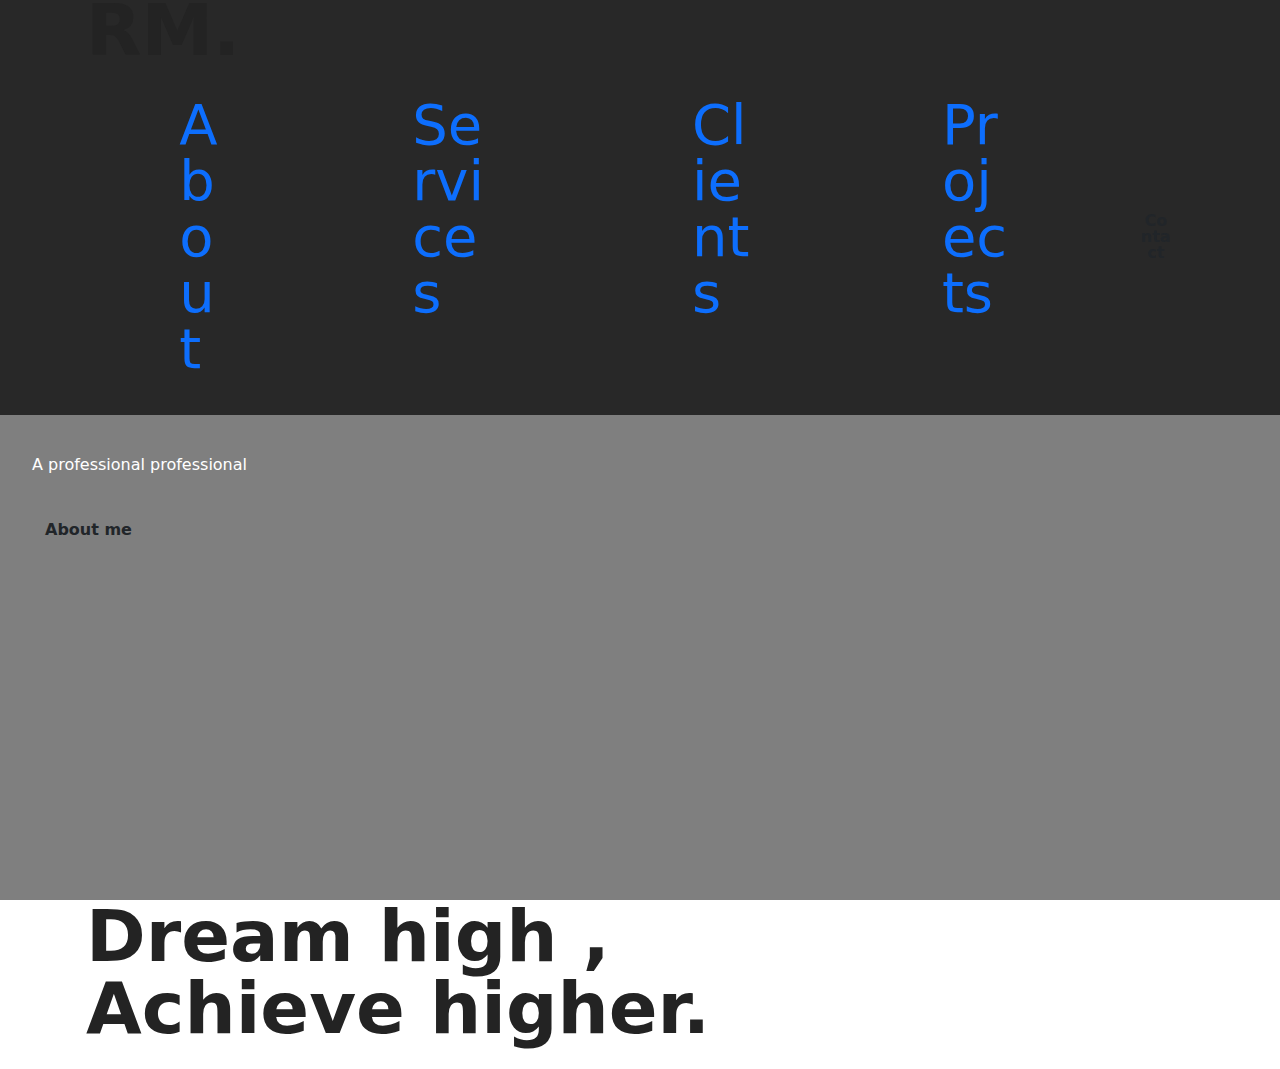
==== commit 29d0aeb1: "Update index.html" ====
--- a/index.html
+++ b/index.html
@@ -1,17 +1,17 @@
 <!DOCTYPE html>
 <html  >
 <head>
-  <!-- Site made with Mobirise Website Builder v5.9.6, https://mobirise.com -->
+  <!-- Site made with irise Website Builder v5.9.6, https:// -->
   <meta charset="UTF-8">
   <meta http-equiv="X-UA-Compatible" content="IE=edge">
-  <meta name="generator" content="Mobirise v5.9.6, mobirise.com">
+  <meta name="generator" content="irise v5.9.6, ">
   <meta name="viewport" content="width=device-width, initial-scale=1, minimum-scale=1">
   <link rel="shortcut icon" href="assets/images/33673be7-27fb-492a-9618-94ca26ed3ebe-96x96.jpg" type="image/x-icon">
   <meta name="description" content="">
   
   
   <title>Home</title>
-  <link rel="stylesheet" href="assets/web/assets/mobirise-icons2/mobirise2.css">
+  <link rel="stylesheet" href="assets/web/assets/irise-icons2/irise2.css">
   <link rel="stylesheet" href="assets/bootstrap/css/bootstrap.min.css">
   <link rel="stylesheet" href="assets/bootstrap/css/bootstrap-grid.min.css">
   <link rel="stylesheet" href="assets/bootstrap/css/bootstrap-reboot.min.css">
@@ -22,7 +22,7 @@
   <noscript><link rel="stylesheet" href="https://fonts.googleapis.com/css?family=Lexend:100,200,300,400,500,600,700,800,900&display=swap"></noscript>
   <link rel="preload" href="https://fonts.googleapis.com/css?family=Inter+Tight:100,200,300,400,500,600,700,800,900,100i,200i,300i,400i,500i,600i,700i,800i,900i&display=swap" as="style" onload="this.onload=null;this.rel='stylesheet'">
   <noscript><link rel="stylesheet" href="https://fonts.googleapis.com/css?family=Inter+Tight:100,200,300,400,500,600,700,800,900,100i,200i,300i,400i,500i,600i,700i,800i,900i&display=swap"></noscript>
-  <link rel="preload" as="style" href="assets/mobirise/css/mbr-additional.css"><link rel="stylesheet" href="assets/mobirise/css/mbr-additional.css" type="text/css">
+  <link rel="preload" as="style" href="assets/irise/css/mbr-additional.css"><link rel="stylesheet" href="assets/irise/css/mbr-additional.css" type="text/css">
 
   
   
@@ -37,7 +37,7 @@
 		<div class="container">
 			<div class="navbar-brand">
 				
-				<span class="navbar-caption-wrap"><a class="navbar-caption text-black display-2" href="https://mobiri.se">RM.</a></span>
+				<span class="navbar-caption-wrap"><a class="navbar-caption text-black display-2" href="https://">RM.</a></span>
 			</div>
 			<button class="navbar-toggler" type="button" data-toggle="collapse" data-bs-toggle="collapse" data-target="#navbarSupportedContent" data-bs-target="#navbarSupportedContent" aria-controls="navbarNavAltMarkup" aria-expanded="false" aria-label="Toggle navigation">
 				<div class="hamburger">
@@ -49,16 +49,16 @@
 			</button>
 			<div class="collapse navbar-collapse" id="navbarSupportedContent">
 				<ul class="navbar-nav nav-dropdown" data-app-modern-menu="true"><li class="nav-item">
-						<a class="nav-link link text-black display-4" href="https://mobiri.se">About</a>
+						<a class="nav-link link text-black display-4" href="https://">About</a>
 					</li>
 					<li class="nav-item">
-						<a class="nav-link link text-black display-4" href="https://mobiri.se" aria-expanded="false">Services</a>
+						<a class="nav-link link text-black display-4" href="https://" aria-expanded="false">Services</a>
 					</li>
 					<li class="nav-item">
-						<a class="nav-link link text-black display-4" href="https://mobiri.se">Clients</a>
-					</li><li class="nav-item"><a class="nav-link link text-black display-4" href="https://mobiri.se">Projects</a></li></ul>
+						<a class="nav-link link text-black display-4" href="https://">Clients</a>
+					</li><li class="nav-item"><a class="nav-link link text-black display-4" href="https://">Projects</a></li></ul>
 				
-				<div class="navbar-buttons mbr-section-btn"><a class="btn btn-black display-4" href="https://mobiri.se">Contact</a></div>
+				<div class="navbar-buttons mbr-section-btn"><a class="btn btn-black display-4" href="https://">Contact</a></div>
 			</div>
 		</div>
 	</nav>
@@ -73,7 +73,7 @@
         <h1 class="mbr-section-title mbr-fonts-style mbr-white mb-4 display-1"><strong>Rithvik Menon</strong></h1>
         
         <p class="mbr-fonts-style mbr-text mbr-white mb-4 display-7">A professional professional</p>
-        <div class="mbr-section-btn"><a class="btn btn-white display-7" href="https://mobiri.se"><span class="mobi-mbri mobi-mbri-arrow-down mbr-iconfont mbr-iconfont-btn"></span>About me&nbsp;</a></div>
+        <div class="mbr-section-btn"><a class="btn btn-white display-7" href="https://"><span class="i-mbri i-mbri-arrow-down mbr-iconfont mbr-iconfont-btn"></span>About me&nbsp;</a></div>
       </div>
     </div>
   </div>
@@ -113,8 +113,9 @@
             </div>
         </div>
     </div>
-</section><section class="display-7" style="padding: 0;align-items: center;justify-content: center;flex-wrap: wrap;    align-content: center;display: flex;position: relative;height: 4rem;"><a href="https://mobiri.se/3052777" style="flex: 1 1;height: 4rem;position: absolute;width: 100%;z-index: 1;"><img alt="" style="height: 4rem;" src="[data-uri]"></a><p style="margin: 0;text-align: center;" class="display-7">&#8204;</p><a style="z-index:1" href="https://mobirise.com"> Website Builder Software</a></section><script src="assets/bootstrap/js/bootstrap.bundle.min.js"></script>  <script src="assets/parallax/jarallax.js"></script>  <script src="assets/smoothscroll/smooth-scroll.js"></script>  <script src="assets/ytplayer/index.js"></script>  <script src="assets/dropdown/js/navbar-dropdown.js"></script>  <script src="assets/theme/js/script.js"></script>  
+</section>
+	<script src="assets/bootstrap/js/bootstrap.bundle.min.js"></script>  <script src="assets/parallax/jarallax.js"></script>  <script src="assets/smoothscroll/smooth-scroll.js"></script>  <script src="assets/ytplayer/index.js"></script>  <script src="assets/dropdown/js/navbar-dropdown.js"></script>  <script src="assets/theme/js/script.js"></script>  
   
   
 </body>
-</html>+</html>
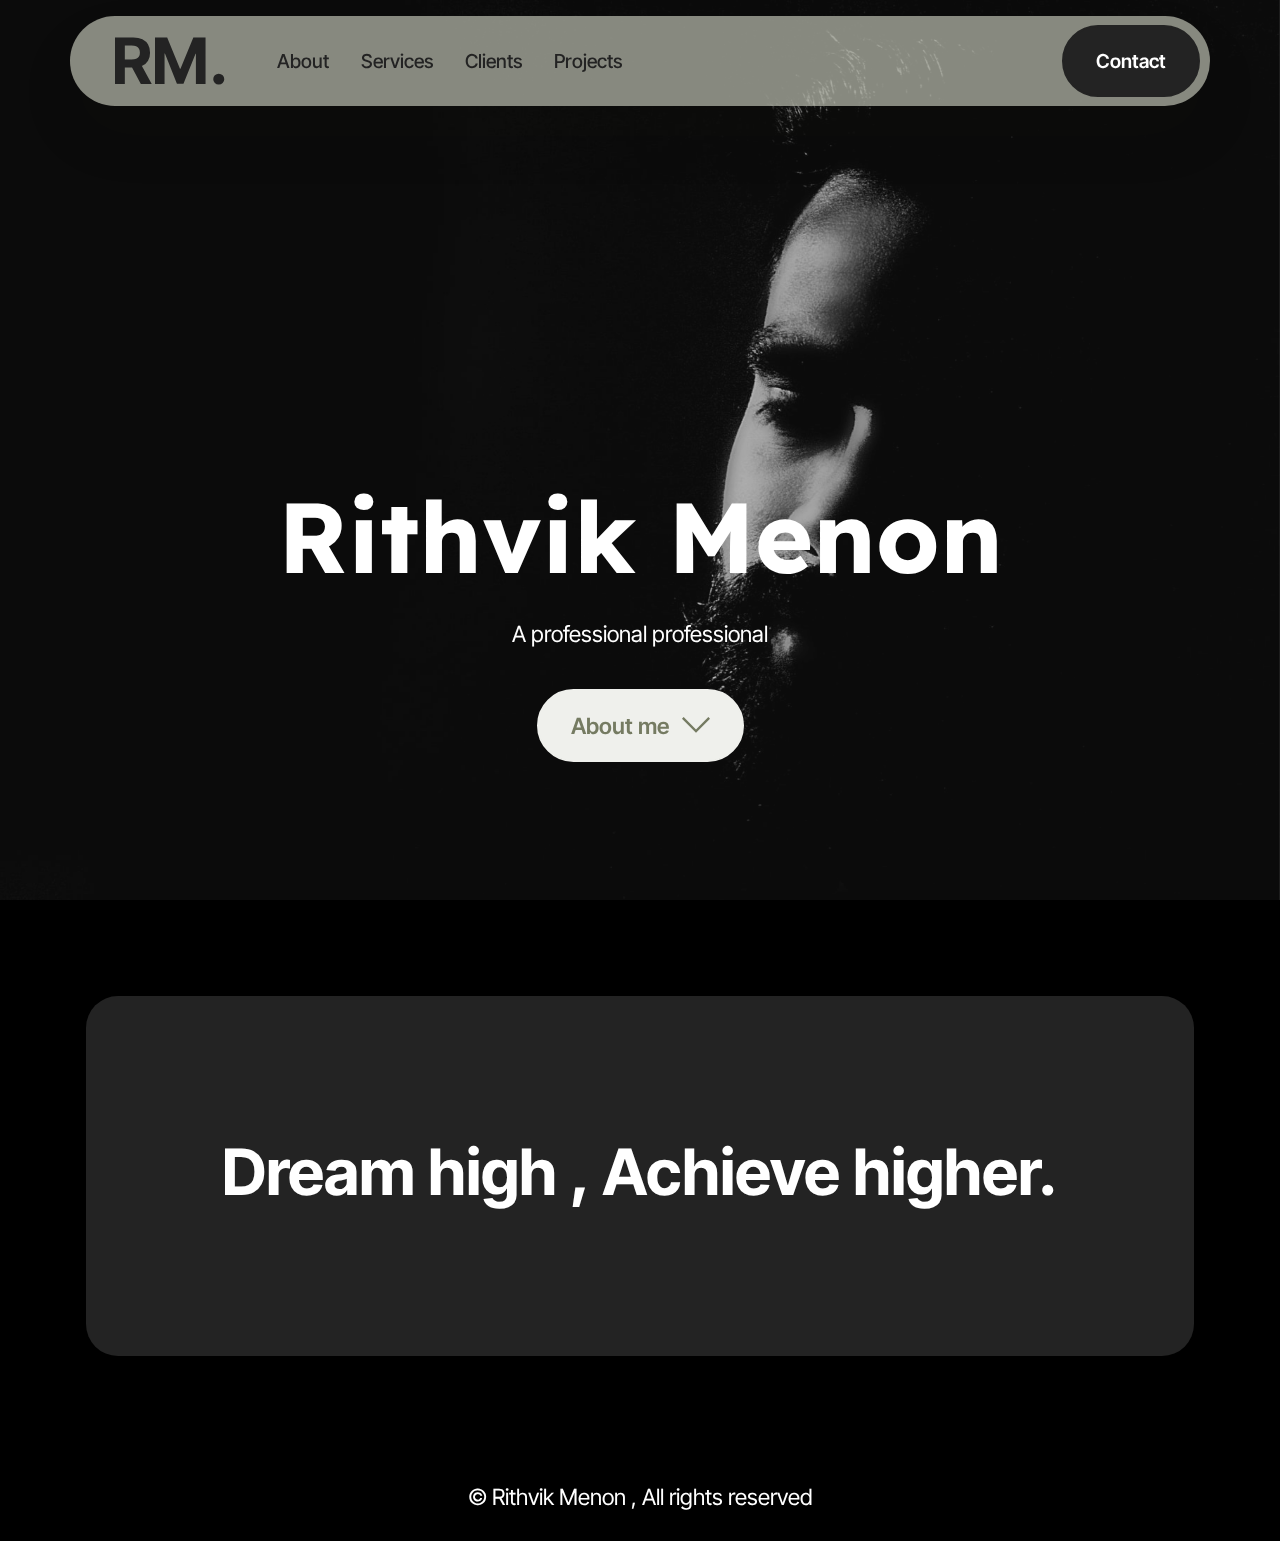
==== commit 80f321f1: "Update index.html" ====
--- a/index.html
+++ b/index.html
@@ -1,17 +1,17 @@
 <!DOCTYPE html>
 <html  >
 <head>
-  <!-- Site made with irise Website Builder v5.9.6, https:// -->
+  <!-- Site made with Mobirise Website Builder v5.9.6, https:// -->
   <meta charset="UTF-8">
   <meta http-equiv="X-UA-Compatible" content="IE=edge">
-  <meta name="generator" content="irise v5.9.6, ">
+  <meta name="generator" content="Mobirise v5.9.6, ">
   <meta name="viewport" content="width=device-width, initial-scale=1, minimum-scale=1">
   <link rel="shortcut icon" href="assets/images/33673be7-27fb-492a-9618-94ca26ed3ebe-96x96.jpg" type="image/x-icon">
   <meta name="description" content="">
   
   
   <title>Home</title>
-  <link rel="stylesheet" href="assets/web/assets/irise-icons2/irise2.css">
+  <link rel="stylesheet" href="assets/web/assets/mobirise-icons2/mobirise2.css">
   <link rel="stylesheet" href="assets/bootstrap/css/bootstrap.min.css">
   <link rel="stylesheet" href="assets/bootstrap/css/bootstrap-grid.min.css">
   <link rel="stylesheet" href="assets/bootstrap/css/bootstrap-reboot.min.css">
@@ -22,7 +22,7 @@
   <noscript><link rel="stylesheet" href="https://fonts.googleapis.com/css?family=Lexend:100,200,300,400,500,600,700,800,900&display=swap"></noscript>
   <link rel="preload" href="https://fonts.googleapis.com/css?family=Inter+Tight:100,200,300,400,500,600,700,800,900,100i,200i,300i,400i,500i,600i,700i,800i,900i&display=swap" as="style" onload="this.onload=null;this.rel='stylesheet'">
   <noscript><link rel="stylesheet" href="https://fonts.googleapis.com/css?family=Inter+Tight:100,200,300,400,500,600,700,800,900,100i,200i,300i,400i,500i,600i,700i,800i,900i&display=swap"></noscript>
-  <link rel="preload" as="style" href="assets/irise/css/mbr-additional.css"><link rel="stylesheet" href="assets/irise/css/mbr-additional.css" type="text/css">
+  <link rel="preload" as="style" href="assets/mobirise/css/mbr-additional.css"><link rel="stylesheet" href="assets/mobirise/css/mbr-additional.css" type="text/css">
 
   
   
@@ -73,7 +73,7 @@
         <h1 class="mbr-section-title mbr-fonts-style mbr-white mb-4 display-1"><strong>Rithvik Menon</strong></h1>
         
         <p class="mbr-fonts-style mbr-text mbr-white mb-4 display-7">A professional professional</p>
-        <div class="mbr-section-btn"><a class="btn btn-white display-7" href="https://"><span class="i-mbri i-mbri-arrow-down mbr-iconfont mbr-iconfont-btn"></span>About me&nbsp;</a></div>
+        <div class="mbr-section-btn"><a class="btn btn-white display-7" href="https://"><span class="mobi-mbri mobi-mbri-arrow-down mbr-iconfont mbr-iconfont-btn"></span>About me&nbsp;</a></div>
       </div>
     </div>
   </div>
--- a/assets/web/assets/mobirise-icons2/mobirise2.css
+++ b/assets/web/assets/mobirise-icons2/mobirise2.css
@@ -0,0 +1,498 @@
+@font-face {
+  font-family: 'Moririse2';
+  font-display: swap;
+  src:  url('mobirise2.eot?f2bix4');
+  src:  url('mobirise2.eot?f2bix4#iefix') format('embedded-opentype'),
+    url('mobirise2.ttf?f2bix4') format('truetype'),
+    url('mobirise2.woff?f2bix4') format('woff'),
+    url('mobirise2.svg?f2bix4#mobirise2') format('svg');
+  font-weight: normal;
+  font-style: normal;
+}
+
+[class^="mobi-"], [class*=" mobi-"] {
+  /* use !important to prevent issues with browser extensions that change fonts */
+  font-family: 'Moririse2' !important;
+  speak: none;
+  font-style: normal;
+  font-weight: normal;
+  font-variant: normal;
+  text-transform: none;
+  line-height: 1;
+
+  /* Better Font Rendering =========== */
+  -webkit-font-smoothing: antialiased;
+  -moz-osx-font-smoothing: grayscale;
+}
+
+.mobi-mbri-add-submenu:before {
+  content: "\e900";
+}
+.mobi-mbri-alert:before {
+  content: "\e901";
+}
+.mobi-mbri-align-center:before {
+  content: "\e902";
+}
+.mobi-mbri-align-justify:before {
+  content: "\e903";
+}
+.mobi-mbri-align-left:before {
+  content: "\e904";
+}
+.mobi-mbri-align-right:before {
+  content: "\e905";
+}
+.mobi-mbri-android:before {
+  content: "\e906";
+}
+.mobi-mbri-apple:before {
+  content: "\e907";
+}
+.mobi-mbri-arrow-down:before {
+  content: "\e908";
+}
+.mobi-mbri-arrow-next:before {
+  content: "\e909";
+}
+.mobi-mbri-arrow-prev:before {
+  content: "\e90a";
+}
+.mobi-mbri-arrow-up:before {
+  content: "\e90b";
+}
+.mobi-mbri-bold:before {
+  content: "\e90c";
+}
+.mobi-mbri-bookmark:before {
+  content: "\e90d";
+}
+.mobi-mbri-bootstrap:before {
+  content: "\e90e";
+}
+.mobi-mbri-briefcase:before {
+  content: "\e90f";
+}
+.mobi-mbri-browse:before {
+  content: "\e910";
+}
+.mobi-mbri-bulleted-list:before {
+  content: "\e911";
+}
+.mobi-mbri-calendar:before {
+  content: "\e912";
+}
+.mobi-mbri-camera:before {
+  content: "\e913";
+}
+.mobi-mbri-cart-add:before {
+  content: "\e914";
+}
+.mobi-mbri-cart-full:before {
+  content: "\e915";
+}
+.mobi-mbri-cash:before {
+  content: "\e916";
+}
+.mobi-mbri-change-style:before {
+  content: "\e917";
+}
+.mobi-mbri-chat:before {
+  content: "\e918";
+}
+.mobi-mbri-clock:before {
+  content: "\e919";
+}
+.mobi-mbri-close:before {
+  content: "\e91a";
+}
+.mobi-mbri-cloud:before {
+  content: "\e91b";
+}
+.mobi-mbri-code:before {
+  content: "\e91c";
+}
+.mobi-mbri-contact-form:before {
+  content: "\e91d";
+}
+.mobi-mbri-credit-card:before {
+  content: "\e91e";
+}
+.mobi-mbri-cursor-click:before {
+  content: "\e91f";
+}
+.mobi-mbri-cust-feedback:before {
+  content: "\e920";
+}
+.mobi-mbri-database:before {
+  content: "\e921";
+}
+.mobi-mbri-delivery:before {
+  content: "\e922";
+}
+.mobi-mbri-desktop:before {
+  content: "\e923";
+}
+.mobi-mbri-devices:before {
+  content: "\e924";
+}
+.mobi-mbri-down:before {
+  content: "\e925";
+}
+.mobi-mbri-download-2:before {
+  content: "\e926";
+}
+.mobi-mbri-download:before {
+  content: "\e927";
+}
+.mobi-mbri-drag-n-drop-2:before {
+  content: "\e928";
+}
+.mobi-mbri-drag-n-drop:before {
+  content: "\e929";
+}
+.mobi-mbri-edit-2:before {
+  content: "\e92a";
+}
+.mobi-mbri-edit:before {
+  content: "\e92b";
+}
+.mobi-mbri-error:before {
+  content: "\e92c";
+}
+.mobi-mbri-extension:before {
+  content: "\e92d";
+}
+.mobi-mbri-features:before {
+  content: "\e92e";
+}
+.mobi-mbri-file:before {
+  content: "\e92f";
+}
+.mobi-mbri-flag:before {
+  content: "\e930";
+}
+.mobi-mbri-folder:before {
+  content: "\e931";
+}
+.mobi-mbri-gift:before {
+  content: "\e932";
+}
+.mobi-mbri-github:before {
+  content: "\e933";
+}
+.mobi-mbri-globe-2:before {
+  content: "\e934";
+}
+.mobi-mbri-globe:before {
+  content: "\e935";
+}
+.mobi-mbri-growing-chart:before {
+  content: "\e936";
+}
+.mobi-mbri-hearth:before {
+  content: "\e937";
+}
+.mobi-mbri-help:before {
+  content: "\e938";
+}
+.mobi-mbri-home:before {
+  content: "\e939";
+}
+.mobi-mbri-hot-cup:before {
+  content: "\e93a";
+}
+.mobi-mbri-idea:before {
+  content: "\e93b";
+}
+.mobi-mbri-image-gallery:before {
+  content: "\e93c";
+}
+.mobi-mbri-image-slider:before {
+  content: "\e93d";
+}
+.mobi-mbri-info:before {
+  content: "\e93e";
+}
+.mobi-mbri-italic:before {
+  content: "\e93f";
+}
+.mobi-mbri-key:before {
+  content: "\e940";
+}
+.mobi-mbri-laptop:before {
+  content: "\e941";
+}
+.mobi-mbri-layers:before {
+  content: "\e942";
+}
+.mobi-mbri-left-right:before {
+  content: "\e943";
+}
+.mobi-mbri-left:before {
+  content: "\e944";
+}
+.mobi-mbri-letter:before {
+  content: "\e945";
+}
+.mobi-mbri-like:before {
+  content: "\e946";
+}
+.mobi-mbri-link:before {
+  content: "\e947";
+}
+.mobi-mbri-lock:before {
+  content: "\e948";
+}
+.mobi-mbri-login:before {
+  content: "\e949";
+}
+.mobi-mbri-logout:before {
+  content: "\e94a";
+}
+.mobi-mbri-magic-stick:before {
+  content: "\e94b";
+}
+.mobi-mbri-map-pin:before {
+  content: "\e94c";
+}
+.mobi-mbri-menu:before {
+  content: "\e94d";
+}
+.mobi-mbri-mobile-2:before {
+  content: "\e94e";
+}
+.mobi-mbri-mobile-horizontal:before {
+  content: "\e94f";
+}
+.mobi-mbri-mobile:before {
+  content: "\e950";
+}
+.mobi-mbri-mobirise:before {
+  content: "\e951";
+}
+.mobi-mbri-more-horizontal:before {
+  content: "\e952";
+}
+.mobi-mbri-more-vertical:before {
+  content: "\e953";
+}
+.mobi-mbri-music:before {
+  content: "\e954";
+}
+.mobi-mbri-new-file:before {
+  content: "\e955";
+}
+.mobi-mbri-numbered-list:before {
+  content: "\e956";
+}
+.mobi-mbri-opened-folder:before {
+  content: "\e957";
+}
+.mobi-mbri-pages:before {
+  content: "\e958";
+}
+.mobi-mbri-paper-plane:before {
+  content: "\e959";
+}
+.mobi-mbri-paperclip:before {
+  content: "\e95a";
+}
+.mobi-mbri-phone:before {
+  content: "\e95b";
+}
+.mobi-mbri-photo:before {
+  content: "\e95c";
+}
+.mobi-mbri-photos:before {
+  content: "\e95d";
+}
+.mobi-mbri-pin:before {
+  content: "\e95e";
+}
+.mobi-mbri-play:before {
+  content: "\e95f";
+}
+.mobi-mbri-plus:before {
+  content: "\e960";
+}
+.mobi-mbri-preview:before {
+  content: "\e961";
+}
+.mobi-mbri-print:before {
+  content: "\e962";
+}
+.mobi-mbri-protect:before {
+  content: "\e963";
+}
+.mobi-mbri-question:before {
+  content: "\e964";
+}
+.mobi-mbri-quote-left:before {
+  content: "\e965";
+}
+.mobi-mbri-quote-right:before {
+  content: "\e966";
+}
+.mobi-mbri-redo:before {
+  content: "\e967";
+}
+.mobi-mbri-refresh:before {
+  content: "\e968";
+}
+.mobi-mbri-responsive-2:before {
+  content: "\e969";
+}
+.mobi-mbri-responsive:before {
+  content: "\e96a";
+}
+.mobi-mbri-right:before {
+  content: "\e96b";
+}
+.mobi-mbri-rocket:before {
+  content: "\e96c";
+}
+.mobi-mbri-sad-face:before {
+  content: "\e96d";
+}
+.mobi-mbri-sale:before {
+  content: "\e96e";
+}
+.mobi-mbri-save:before {
+  content: "\e96f";
+}
+.mobi-mbri-search:before {
+  content: "\e970";
+}
+.mobi-mbri-setting-2:before {
+  content: "\e971";
+}
+.mobi-mbri-setting-3:before {
+  content: "\e972";
+}
+.mobi-mbri-setting:before {
+  content: "\e973";
+}
+.mobi-mbri-share:before {
+  content: "\e974";
+}
+.mobi-mbri-shopping-bag:before {
+  content: "\e975";
+}
+.mobi-mbri-shopping-basket:before {
+  content: "\e976";
+}
+.mobi-mbri-shopping-cart:before {
+  content: "\e977";
+}
+.mobi-mbri-sites:before {
+  content: "\e978";
+}
+.mobi-mbri-smile-face:before {
+  content: "\e979";
+}
+.mobi-mbri-speed:before {
+  content: "\e97a";
+}
+.mobi-mbri-star:before {
+  content: "\e97b";
+}
+.mobi-mbri-success:before {
+  content: "\e97c";
+}
+.mobi-mbri-sun:before {
+  content: "\e97d";
+}
+.mobi-mbri-sun2:before {
+  content: "\e97e";
+}
+.mobi-mbri-tablet-vertical:before {
+  content: "\e97f";
+}
+.mobi-mbri-tablet:before {
+  content: "\e980";
+}
+.mobi-mbri-target:before {
+  content: "\e981";
+}
+.mobi-mbri-timer:before {
+  content: "\e982";
+}
+.mobi-mbri-to-ftp:before {
+  content: "\e983";
+}
+.mobi-mbri-to-local-drive:before {
+  content: "\e984";
+}
+.mobi-mbri-touch-swipe:before {
+  content: "\e985";
+}
+.mobi-mbri-touch:before {
+  content: "\e986";
+}
+.mobi-mbri-trash:before {
+  content: "\e987";
+}
+.mobi-mbri-underline:before {
+  content: "\e988";
+}
+.mobi-mbri-undo:before {
+  content: "\e989";
+}
+.mobi-mbri-unlink:before {
+  content: "\e98a";
+}
+.mobi-mbri-unlock:before {
+  content: "\e98b";
+}
+.mobi-mbri-up-down:before {
+  content: "\e98c";
+}
+.mobi-mbri-up:before {
+  content: "\e98d";
+}
+.mobi-mbri-update:before {
+  content: "\e98e";
+}
+.mobi-mbri-upload-2:before {
+  content: "\e98f";
+}
+.mobi-mbri-upload:before {
+  content: "\e990";
+}
+.mobi-mbri-user-2:before {
+  content: "\e991";
+}
+.mobi-mbri-user:before {
+  content: "\e992";
+}
+.mobi-mbri-users:before {
+  content: "\e993";
+}
+.mobi-mbri-video-play:before {
+  content: "\e994";
+}
+.mobi-mbri-video:before {
+  content: "\e995";
+}
+.mobi-mbri-watch:before {
+  content: "\e996";
+}
+.mobi-mbri-website-theme-2:before {
+  content: "\e997";
+}
+.mobi-mbri-website-theme:before {
+  content: "\e998";
+}
+.mobi-mbri-wifi:before {
+  content: "\e999";
+}
+.mobi-mbri-windows:before {
+  content: "\e99a";
+}
+.mobi-mbri-zoom-in:before {
+  content: "\e99b";
+}
+.mobi-mbri-zoom-out:before {
+  content: "\e99c";
+}
--- a/assets/mobirise/css/mbr-additional.css
+++ b/assets/mobirise/css/mbr-additional.css
@@ -0,0 +1,1384 @@
+.btn {
+  border-width: 2px;
+}
+img,
+.card-wrap,
+.card-wrapper,
+.video-wrapper,
+.mbr-figure iframe,
+.google-map iframe,
+.slide-content,
+.plan,
+.card,
+.item-wrapper {
+  border-radius: 2rem !important;
+}
+.video-wrapper {
+  overflow: hidden;
+}
+body {
+  font-family: Inter Tight;
+}
+.display-1 {
+  font-family: 'Lexend', sans-serif;
+  font-size: 6.2rem;
+  line-height: 1;
+}
+.display-1 > .mbr-iconfont {
+  font-size: 7.75rem;
+}
+.display-2 {
+  font-family: 'Inter Tight', sans-serif;
+  font-size: 4rem;
+  line-height: 1;
+}
+.display-2 > .mbr-iconfont {
+  font-size: 5rem;
+}
+.display-4 {
+  font-family: 'Inter Tight', sans-serif;
+  font-size: 1.2rem;
+  line-height: 1.5;
+}
+.display-4 > .mbr-iconfont {
+  font-size: 1.5rem;
+}
+.display-5 {
+  font-family: 'Inter Tight', sans-serif;
+  font-size: 2.5rem;
+  line-height: 1.5;
+}
+.display-5 > .mbr-iconfont {
+  font-size: 3.125rem;
+}
+.display-7 {
+  font-family: 'Inter Tight', sans-serif;
+  font-size: 1.4rem;
+  line-height: 1.3;
+}
+.display-7 > .mbr-iconfont {
+  font-size: 1.75rem;
+}
+/* ---- Fluid typography for mobile devices ---- */
+/* 1.4 - font scale ratio ( bootstrap == 1.42857 ) */
+/* 100vw - current viewport width */
+/* (48 - 20)  48 == 48rem == 768px, 20 == 20rem == 320px(minimal supported viewport) */
+/* 0.65 - min scale variable, may vary */
+@media (max-width: 992px) {
+  .display-1 {
+    font-size: 4.96rem;
+  }
+}
+@media (max-width: 768px) {
+  .display-1 {
+    font-size: 4.34rem;
+    font-size: calc( 2.82rem + (6.2 - 2.82) * ((100vw - 20rem) / (48 - 20)));
+    line-height: calc( 1.1 * (2.82rem + (6.2 - 2.82) * ((100vw - 20rem) / (48 - 20))));
+  }
+  .display-2 {
+    font-size: 3.2rem;
+    font-size: calc( 2.05rem + (4 - 2.05) * ((100vw - 20rem) / (48 - 20)));
+    line-height: calc( 1.3 * (2.05rem + (4 - 2.05) * ((100vw - 20rem) / (48 - 20))));
+  }
+  .display-4 {
+    font-size: 0.96rem;
+    font-size: calc( 1.07rem + (1.2 - 1.07) * ((100vw - 20rem) / (48 - 20)));
+    line-height: calc( 1.4 * (1.07rem + (1.2 - 1.07) * ((100vw - 20rem) / (48 - 20))));
+  }
+  .display-5 {
+    font-size: 2rem;
+    font-size: calc( 1.525rem + (2.5 - 1.525) * ((100vw - 20rem) / (48 - 20)));
+    line-height: calc( 1.4 * (1.525rem + (2.5 - 1.525) * ((100vw - 20rem) / (48 - 20))));
+  }
+  .display-7 {
+    font-size: 1.12rem;
+    font-size: calc( 1.14rem + (1.4 - 1.14) * ((100vw - 20rem) / (48 - 20)));
+    line-height: calc( 1.4 * (1.14rem + (1.4 - 1.14) * ((100vw - 20rem) / (48 - 20))));
+  }
+}
+/* Buttons */
+.btn {
+  padding: 1.25rem 2rem;
+  border-radius: 4px;
+}
+@media (max-width: 767px) {
+  .btn {
+    padding: 0.75rem 1.5rem;
+  }
+}
+.btn-sm {
+  padding: 0.6rem 1.2rem;
+  border-radius: 4px;
+}
+.btn-md {
+  padding: 0.6rem 1.2rem;
+  border-radius: 4px;
+}
+.btn-lg {
+  padding: 1.25rem 2rem;
+  border-radius: 4px;
+}
+.bg-primary {
+  background-color: #9fe870 !important;
+}
+.bg-success {
+  background-color: #3a341c !important;
+}
+.bg-info {
+  background-color: #320707 !important;
+}
+.bg-warning {
+  background-color: #a0e2e1 !important;
+}
+.bg-danger {
+  background-color: #ffea64 !important;
+}
+.btn-primary,
+.btn-primary:active {
+  background-color: #9fe870 !important;
+  border-color: #9fe870 !important;
+  color: #264d0c !important;
+  box-shadow: none;
+}
+.btn-primary:hover,
+.btn-primary:focus,
+.btn-primary.focus,
+.btn-primary.active {
+  color: inherit;
+  background-color: #bcef9c !important;
+  border-color: #bcef9c !important;
+  box-shadow: none;
+}
+.btn-primary.disabled,
+.btn-primary:disabled {
+  color: #264d0c !important;
+  background-color: #bcef9c !important;
+  border-color: #bcef9c !important;
+}
+.btn-secondary,
+.btn-secondary:active {
+  background-color: #ffd7ef !important;
+  border-color: #ffd7ef !important;
+  color: #d70081 !important;
+  box-shadow: none;
+}
+.btn-secondary:hover,
+.btn-secondary:focus,
+.btn-secondary.focus,
+.btn-secondary.active {
+  color: inherit;
+  background-color: #ffffff !important;
+  border-color: #ffffff !important;
+  box-shadow: none;
+}
+.btn-secondary.disabled,
+.btn-secondary:disabled {
+  color: #d70081 !important;
+  background-color: #ffffff !important;
+  border-color: #ffffff !important;
+}
+.btn-info,
+.btn-info:active {
+  background-color: #320707 !important;
+  border-color: #320707 !important;
+  color: #ffffff !important;
+  box-shadow: none;
+}
+.btn-info:hover,
+.btn-info:focus,
+.btn-info.focus,
+.btn-info.active {
+  color: inherit;
+  background-color: #5f0d0d !important;
+  border-color: #5f0d0d !important;
+  box-shadow: none;
+}
+.btn-info.disabled,
+.btn-info:disabled {
+  color: #ffffff !important;
+  background-color: #5f0d0d !important;
+  border-color: #5f0d0d !important;
+}
+.btn-success,
+.btn-success:active {
+  background-color: #3a341c !important;
+  border-color: #3a341c !important;
+  color: #ffffff !important;
+  box-shadow: none;
+}
+.btn-success:hover,
+.btn-success:focus,
+.btn-success.focus,
+.btn-success.active {
+  color: inherit;
+  background-color: #5c532d !important;
+  border-color: #5c532d !important;
+  box-shadow: none;
+}
+.btn-success.disabled,
+.btn-success:disabled {
+  color: #ffffff !important;
+  background-color: #5c532d !important;
+  border-color: #5c532d !important;
+}
+.btn-warning,
+.btn-warning:active {
+  background-color: #a0e2e1 !important;
+  border-color: #a0e2e1 !important;
+  color: #1f6463 !important;
+  box-shadow: none;
+}
+.btn-warning:hover,
+.btn-warning:focus,
+.btn-warning.focus,
+.btn-warning.active {
+  color: inherit;
+  background-color: #c7eeed !important;
+  border-color: #c7eeed !important;
+  box-shadow: none;
+}
+.btn-warning.disabled,
+.btn-warning:disabled {
+  color: #1f6463 !important;
+  background-color: #c7eeed !important;
+  border-color: #c7eeed !important;
+}
+.btn-danger,
+.btn-danger:active {
+  background-color: #ffea64 !important;
+  border-color: #ffea64 !important;
+  color: #645600 !important;
+  box-shadow: none;
+}
+.btn-danger:hover,
+.btn-danger:focus,
+.btn-danger.focus,
+.btn-danger.active {
+  color: inherit;
+  background-color: #fff197 !important;
+  border-color: #fff197 !important;
+  box-shadow: none;
+}
+.btn-danger.disabled,
+.btn-danger:disabled {
+  color: #645600 !important;
+  background-color: #fff197 !important;
+  border-color: #fff197 !important;
+}
+.btn-white,
+.btn-white:active {
+  background-color: #eff0ec !important;
+  border-color: #eff0ec !important;
+  color: #757b62 !important;
+  box-shadow: none;
+}
+.btn-white:hover,
+.btn-white:focus,
+.btn-white.focus,
+.btn-white.active {
+  color: inherit;
+  background-color: #ffffff !important;
+  border-color: #ffffff !important;
+  box-shadow: none;
+}
+.btn-white.disabled,
+.btn-white:disabled {
+  color: #757b62 !important;
+  background-color: #ffffff !important;
+  border-color: #ffffff !important;
+}
+.btn-black,
+.btn-black:active {
+  background-color: #232323 !important;
+  border-color: #232323 !important;
+  color: #ffffff !important;
+  box-shadow: none;
+}
+.btn-black:hover,
+.btn-black:focus,
+.btn-black.focus,
+.btn-black.active {
+  color: inherit;
+  background-color: #3d3d3d !important;
+  border-color: #3d3d3d !important;
+  box-shadow: none;
+}
+.btn-black.disabled,
+.btn-black:disabled {
+  color: #ffffff !important;
+  background-color: #3d3d3d !important;
+  border-color: #3d3d3d !important;
+}
+.btn-primary-outline,
+.btn-primary-outline:active {
+  background-color: transparent !important;
+  border-color: #9fe870;
+  color: #9fe870;
+}
+.btn-primary-outline:hover,
+.btn-primary-outline:focus,
+.btn-primary-outline.focus,
+.btn-primary-outline.active {
+  color: #6ddc25 !important;
+  background-color: transparent !important;
+  border-color: #6ddc25 !important;
+  box-shadow: none !important;
+}
+.btn-primary-outline.disabled,
+.btn-primary-outline:disabled {
+  color: #264d0c !important;
+  background-color: #9fe870 !important;
+  border-color: #9fe870 !important;
+}
+.btn-secondary-outline,
+.btn-secondary-outline:active {
+  background-color: transparent !important;
+  border-color: #ffd7ef;
+  color: #ffd7ef;
+}
+.btn-secondary-outline:hover,
+.btn-secondary-outline:focus,
+.btn-secondary-outline.focus,
+.btn-secondary-outline.active {
+  color: #ff80cc !important;
+  background-color: transparent !important;
+  border-color: #ff80cc !important;
+  box-shadow: none !important;
+}
+.btn-secondary-outline.disabled,
+.btn-secondary-outline:disabled {
+  color: #d70081 !important;
+  background-color: #ffd7ef !important;
+  border-color: #ffd7ef !important;
+}
+.btn-info-outline,
+.btn-info-outline:active {
+  background-color: transparent !important;
+  border-color: #320707;
+  color: #320707;
+}
+.btn-info-outline:hover,
+.btn-info-outline:focus,
+.btn-info-outline.focus,
+.btn-info-outline.active {
+  color: #000000 !important;
+  background-color: transparent !important;
+  border-color: #000000 !important;
+  box-shadow: none !important;
+}
+.btn-info-outline.disabled,
+.btn-info-outline:disabled {
+  color: #ffffff !important;
+  background-color: #320707 !important;
+  border-color: #320707 !important;
+}
+.btn-success-outline,
+.btn-success-outline:active {
+  background-color: transparent !important;
+  border-color: #3a341c;
+  color: #3a341c;
+}
+.btn-success-outline:hover,
+.btn-success-outline:focus,
+.btn-success-outline.focus,
+.btn-success-outline.active {
+  color: #000000 !important;
+  background-color: transparent !important;
+  border-color: #000000 !important;
+  box-shadow: none !important;
+}
+.btn-success-outline.disabled,
+.btn-success-outline:disabled {
+  color: #ffffff !important;
+  background-color: #3a341c !important;
+  border-color: #3a341c !important;
+}
+.btn-warning-outline,
+.btn-warning-outline:active {
+  background-color: transparent !important;
+  border-color: #a0e2e1;
+  color: #a0e2e1;
+}
+.btn-warning-outline:hover,
+.btn-warning-outline:focus,
+.btn-warning-outline.focus,
+.btn-warning-outline.active {
+  color: #5ececc !important;
+  background-color: transparent !important;
+  border-color: #5ececc !important;
+  box-shadow: none !important;
+}
+.btn-warning-outline.disabled,
+.btn-warning-outline:disabled {
+  color: #1f6463 !important;
+  background-color: #a0e2e1 !important;
+  border-color: #a0e2e1 !important;
+}
+.btn-danger-outline,
+.btn-danger-outline:active {
+  background-color: transparent !important;
+  border-color: #ffea64;
+  color: #ffea64;
+}
+.btn-danger-outline:hover,
+.btn-danger-outline:focus,
+.btn-danger-outline.focus,
+.btn-danger-outline.active {
+  color: #ffde0d !important;
+  background-color: transparent !important;
+  border-color: #ffde0d !important;
+  box-shadow: none !important;
+}
+.btn-danger-outline.disabled,
+.btn-danger-outline:disabled {
+  color: #645600 !important;
+  background-color: #ffea64 !important;
+  border-color: #ffea64 !important;
+}
+.btn-black-outline,
+.btn-black-outline:active {
+  background-color: transparent !important;
+  border-color: #232323;
+  color: #232323;
+}
+.btn-black-outline:hover,
+.btn-black-outline:focus,
+.btn-black-outline.focus,
+.btn-black-outline.active {
+  color: #000000 !important;
+  background-color: transparent !important;
+  border-color: #000000 !important;
+  box-shadow: none !important;
+}
+.btn-black-outline.disabled,
+.btn-black-outline:disabled {
+  color: #ffffff !important;
+  background-color: #232323 !important;
+  border-color: #232323 !important;
+}
+.btn-white-outline,
+.btn-white-outline:active {
+  background-color: transparent !important;
+  border-color: #fafafa;
+  color: #fafafa;
+}
+.btn-white-outline:hover,
+.btn-white-outline:focus,
+.btn-white-outline.focus,
+.btn-white-outline.active {
+  color: #cfcfcf !important;
+  background-color: transparent !important;
+  border-color: #cfcfcf !important;
+  box-shadow: none !important;
+}
+.btn-white-outline.disabled,
+.btn-white-outline:disabled {
+  color: #7a7a7a !important;
+  background-color: #fafafa !important;
+  border-color: #fafafa !important;
+}
+.text-primary {
+  color: #9fe870 !important;
+}
+.text-secondary {
+  color: #ffd7ef !important;
+}
+.text-success {
+  color: #3a341c !important;
+}
+.text-info {
+  color: #320707 !important;
+}
+.text-warning {
+  color: #a0e2e1 !important;
+}
+.text-danger {
+  color: #ffea64 !important;
+}
+.text-white {
+  color: #fafafa !important;
+}
+.text-black {
+  color: #232323 !important;
+}
+a.text-primary:hover,
+a.text-primary:focus,
+a.text-primary.active {
+  color: #66d022 !important;
+}
+a.text-secondary:hover,
+a.text-secondary:focus,
+a.text-secondary.active {
+  color: #ff71c6 !important;
+}
+a.text-success:hover,
+a.text-success:focus,
+a.text-success.active {
+  color: #000000 !important;
+}
+a.text-info:hover,
+a.text-info:focus,
+a.text-info.active {
+  color: #000000 !important;
+}
+a.text-warning:hover,
+a.text-warning:focus,
+a.text-warning.active {
+  color: #52cac8 !important;
+}
+a.text-danger:hover,
+a.text-danger:focus,
+a.text-danger.active {
+  color: #fddb00 !important;
+}
+a.text-white:hover,
+a.text-white:focus,
+a.text-white.active {
+  color: #c7c7c7 !important;
+}
+a.text-black:hover,
+a.text-black:focus,
+a.text-black.active {
+  color: #000000 !important;
+}
+a[class*="text-"]:not(.nav-link):not(.dropdown-item):not([role]):not(.navbar-caption) {
+  position: relative;
+  background-image: transparent;
+  background-size: 10000px 2px;
+  background-repeat: no-repeat;
+  background-position: 0px 1.2em;
+  background-position: -10000px 1.2em;
+}
+a[class*="text-"]:not(.nav-link):not(.dropdown-item):not([role]):not(.navbar-caption):hover {
+  transition: background-position 2s ease-in-out;
+  background-image: linear-gradient(currentColor 50%, currentColor 50%);
+  background-position: 0px 1.2em;
+}
+.nav-tabs .nav-link.active {
+  color: #9fe870;
+}
+.nav-tabs .nav-link:not(.active) {
+  color: #232323;
+}
+.alert-success {
+  background-color: #70c770;
+}
+.alert-info {
+  background-color: #320707;
+}
+.alert-warning {
+  background-color: #a0e2e1;
+}
+.alert-danger {
+  background-color: #ffea64;
+}
+.mbr-section-btn .btn:not(.btn-form) {
+  border-radius: 100px;
+}
+.mbr-gallery-filter li a {
+  border-radius: 100px !important;
+}
+.mbr-gallery-filter li.active .btn {
+  background-color: #9fe870;
+  border-color: #9fe870;
+  color: #306310;
+}
+.mbr-gallery-filter li.active .btn:focus {
+  box-shadow: none;
+}
+.nav-tabs .nav-link {
+  border-radius: 100px !important;
+}
+a,
+a:hover {
+  color: #9fe870;
+}
+.mbr-plan-header.bg-primary .mbr-plan-subtitle,
+.mbr-plan-header.bg-primary .mbr-plan-price-desc {
+  color: #ffffff;
+}
+.mbr-plan-header.bg-success .mbr-plan-subtitle,
+.mbr-plan-header.bg-success .mbr-plan-price-desc {
+  color: #c0b27c;
+}
+.mbr-plan-header.bg-info .mbr-plan-subtitle,
+.mbr-plan-header.bg-info .mbr-plan-price-desc {
+  color: #f3abab;
+}
+.mbr-plan-header.bg-warning .mbr-plan-subtitle,
+.mbr-plan-header.bg-warning .mbr-plan-price-desc {
+  color: #ffffff;
+}
+.mbr-plan-header.bg-danger .mbr-plan-subtitle,
+.mbr-plan-header.bg-danger .mbr-plan-price-desc {
+  color: #ffffff;
+}
+/* Scroll to top button*/
+.scrollToTop_wraper {
+  display: none;
+}
+.form-control {
+  font-family: 'Inter Tight', sans-serif;
+  font-size: 1.4rem;
+  line-height: 1.3;
+  font-weight: 400;
+  border-radius: 40px !important;
+}
+.form-control > .mbr-iconfont {
+  font-size: 1.75rem;
+}
+.form-control:hover,
+.form-control:focus {
+  box-shadow: rgba(0, 0, 0, 0.07) 0px 1px 1px 0px, rgba(0, 0, 0, 0.07) 0px 1px 3px 0px, rgba(0, 0, 0, 0.03) 0px 0px 0px 1px;
+  border-color: #9fe870 !important;
+}
+.form-control:-webkit-input-placeholder {
+  font-family: 'Inter Tight', sans-serif;
+  font-size: 1.4rem;
+  line-height: 1.3;
+  font-weight: 400;
+}
+.form-control:-webkit-input-placeholder > .mbr-iconfont {
+  font-size: 1.75rem;
+}
+blockquote {
+  border-color: #9fe870;
+}
+/* Forms */
+.mbr-form .input-group-btn .btn {
+  border-radius: 100px !important;
+}
+.mbr-form .input-group-btn .btn:hover {
+  box-shadow: 0 10px 40px 0 rgba(0, 0, 0, 0.2);
+}
+.mbr-form .input-group-btn button[type="submit"] {
+  border-radius: 100px !important;
+  padding: 1rem 3rem;
+}
+.mbr-form .input-group-btn button[type="submit"]:hover {
+  box-shadow: 0 10px 40px 0 rgba(0, 0, 0, 0.2);
+}
+.jq-selectbox li:hover,
+.jq-selectbox li.selected {
+  background-color: #9fe870;
+  color: #000000;
+}
+.jq-number__spin {
+  transition: 0.25s ease;
+}
+.jq-number__spin:hover {
+  border-color: #9fe870;
+}
+.jq-selectbox .jq-selectbox__trigger-arrow,
+.jq-number__spin.minus:after,
+.jq-number__spin.plus:after {
+  transition: 0.4s;
+  border-top-color: #232323;
+  border-bottom-color: #232323;
+}
+.jq-selectbox:hover .jq-selectbox__trigger-arrow,
+.jq-number__spin.minus:hover:after,
+.jq-number__spin.plus:hover:after {
+  border-top-color: #9fe870;
+  border-bottom-color: #9fe870;
+}
+.xdsoft_datetimepicker .xdsoft_calendar td.xdsoft_default,
+.xdsoft_datetimepicker .xdsoft_calendar td.xdsoft_current,
+.xdsoft_datetimepicker .xdsoft_timepicker .xdsoft_time_box > div > div.xdsoft_current {
+  color: #000000 !important;
+  background-color: #9fe870 !important;
+  box-shadow: none !important;
+}
+.xdsoft_datetimepicker .xdsoft_calendar td:hover,
+.xdsoft_datetimepicker .xdsoft_timepicker .xdsoft_time_box > div > div:hover {
+  color: #000000 !important;
+  background: #ffd7ef !important;
+  box-shadow: none !important;
+}
+.lazy-bg {
+  background-image: none !important;
+}
+.lazy-placeholder:not(section),
+.lazy-none {
+  display: block;
+  position: relative;
+  padding-bottom: 56.25%;
+  width: 100%;
+  height: auto;
+}
+iframe.lazy-placeholder,
+.lazy-placeholder:after {
+  content: '';
+  position: absolute;
+  width: 200px;
+  height: 200px;
+  background: transparent no-repeat center;
+  background-size: contain;
+  top: 50%;
+  left: 50%;
+  transform: translateX(-50%) translateY(-50%);
+  background-image: url("data:image/svg+xml;charset=UTF-8,%3csvg width='32' height='32' viewBox='0 0 64 64' xmlns='http://www.w3.org/2000/svg' stroke='%239fe870' %3e%3cg fill='none' fill-rule='evenodd'%3e%3cg transform='translate(16 16)' stroke-width='2'%3e%3ccircle stroke-opacity='.5' cx='16' cy='16' r='16'/%3e%3cpath d='M32 16c0-9.94-8.06-16-16-16'%3e%3canimateTransform attributeName='transform' type='rotate' from='0 16 16' to='360 16 16' dur='1s' repeatCount='indefinite'/%3e%3c/path%3e%3c/g%3e%3c/g%3e%3c/svg%3e");
+}
+section.lazy-placeholder:after {
+  opacity: 0.5;
+}
+body {
+  overflow-x: hidden;
+}
+a {
+  transition: color 0.6s;
+}
+.cid-tVKhWdFUSt {
+  z-index: 1000;
+  width: 100%;
+  position: relative;
+}
+.cid-tVKhWdFUSt .dropdown-item:before {
+  font-family: Moririse2 !important;
+  content: "\e966";
+  display: inline-block;
+  width: 0;
+  position: absolute;
+  left: 1rem;
+  top: 0.5rem;
+  margin-right: 0.5rem;
+  line-height: 1;
+  font-size: inherit;
+  vertical-align: middle;
+  text-align: center;
+  overflow: hidden;
+  transform: scale(0, 1);
+  transition: all 0.25s ease-in-out;
+}
+@media (max-width: 767px) {
+  .cid-tVKhWdFUSt .navbar-toggler {
+    transform: scale(0.8);
+  }
+}
+.cid-tVKhWdFUSt .navbar-brand {
+  flex-shrink: 0;
+  align-items: center;
+  margin-right: 0;
+  padding: 10px 0;
+  transition: all 0.3s;
+  word-break: break-word;
+  z-index: 1;
+}
+.cid-tVKhWdFUSt .navbar-brand img {
+  max-width: 100%;
+  max-height: 100%;
+  border-radius: 0px !important;
+}
+.cid-tVKhWdFUSt .navbar-brand .navbar-caption {
+  line-height: inherit !important;
+}
+.cid-tVKhWdFUSt .navbar-brand .navbar-logo a {
+  outline: none;
+}
+.cid-tVKhWdFUSt .navbar-nav {
+  margin: auto;
+  margin-left: 0;
+}
+.cid-tVKhWdFUSt .navbar-nav .nav-item {
+  padding: 0 !important;
+  transition: .3s all !important;
+}
+.cid-tVKhWdFUSt .navbar-nav .nav-item .nav-link {
+  padding: 16px !important;
+  margin: 0 !important;
+  border-radius: 1rem !important;
+  transition: .3s all !important;
+}
+.cid-tVKhWdFUSt .navbar-nav .nav-item .nav-link:hover {
+  background-color: rgba(27, 31, 10, 0.06);
+}
+.cid-tVKhWdFUSt .navbar-nav .open .nav-link::after {
+  transform: rotate(180deg);
+}
+@media (min-width: 992px) {
+  .cid-tVKhWdFUSt .navbar-nav .open .nav-link::before {
+    content: "";
+    width: 100%;
+    height: 20px;
+    top: 100%;
+    background: transparent;
+    position: absolute;
+  }
+}
+.cid-tVKhWdFUSt .navbar-nav .dropdown-item {
+  padding: 12px !important;
+  border-radius: 0.5rem !important;
+  margin: 0 8px !important;
+  transition: .3s all !important;
+}
+.cid-tVKhWdFUSt .navbar-nav .dropdown-item:hover {
+  background-color: rgba(27, 31, 10, 0.06);
+}
+@media (min-width: 992px) {
+  .cid-tVKhWdFUSt .navbar-nav {
+    padding-left: 1.5rem;
+  }
+}
+.cid-tVKhWdFUSt .nav-link {
+  width: fit-content;
+  position: relative;
+}
+.cid-tVKhWdFUSt .navbar-logo {
+  padding-left: 2rem;
+  margin: 0 !important;
+}
+@media (max-width: 767px) {
+  .cid-tVKhWdFUSt .navbar-logo {
+    padding-left: 1rem;
+  }
+}
+.cid-tVKhWdFUSt .navbar-caption {
+  padding-left: 1rem;
+  padding-right: .5rem;
+}
+@media (min-width: 767px) {
+  .cid-tVKhWdFUSt .navbar-caption {
+    padding-left: 2rem;
+  }
+}
+@media (max-width: 767px) {
+  .cid-tVKhWdFUSt .nav-dropdown {
+    padding-bottom: 0.5rem;
+  }
+}
+.cid-tVKhWdFUSt .nav-dropdown .link.dropdown-toggle::after {
+  margin-left: 0.5rem;
+  margin-top: 0.2rem;
+  transition: .3s all;
+}
+.cid-tVKhWdFUSt .container {
+  display: flex;
+  height: 90px;
+  padding: 0.5rem 0.6rem;
+  flex-wrap: nowrap;
+  background: rgba(166, 169, 156, 0.8) !important;
+  left: 0;
+  right: 0;
+  -webkit-box-pack: justify;
+  -ms-flex-pack: justify;
+  justify-content: flex-end;
+  -webkit-box-align: center;
+  -webkit-align-items: center;
+  -ms-flex-align: center;
+  align-items: center;
+  border-radius: 100vw;
+  margin-top: 1rem;
+  background-color: #a6a99c;
+  box-shadow: 0 30px 60px 0 rgba(27, 31, 10, 0.08);
+}
+@media (max-width: 992px) {
+  .cid-tVKhWdFUSt .container {
+    padding-right: 2rem;
+  }
+}
+@media (max-width: 767px) {
+  .cid-tVKhWdFUSt .container {
+    width: 95%;
+    height: 56px !important;
+    padding-right: 1rem;
+    margin-top: 0rem;
+  }
+}
+.cid-tVKhWdFUSt .iconfont-wrapper {
+  color: #000000 !important;
+  font-size: 1.5rem;
+  padding-right: 0.5rem;
+}
+.cid-tVKhWdFUSt .dropdown-menu {
+  flex-wrap: wrap;
+  flex-direction: column;
+  max-width: 100%;
+  padding: 12px 4px !important;
+  border-radius: 1.5rem;
+  transition: .3s all !important;
+  min-width: auto;
+  background: #a6a99c;
+  background: rgba(166, 169, 156, 0.8) !important;
+}
+.cid-tVKhWdFUSt .nav-item:focus,
+.cid-tVKhWdFUSt .nav-link:focus {
+  outline: none;
+}
+.cid-tVKhWdFUSt .dropdown .dropdown-menu .dropdown-item {
+  width: auto;
+  transition: all 0.25s ease-in-out;
+}
+.cid-tVKhWdFUSt .dropdown .dropdown-menu .dropdown-item::after {
+  right: 0.5rem;
+}
+.cid-tVKhWdFUSt .dropdown .dropdown-menu .dropdown-item .mbr-iconfont {
+  margin-right: 0.5rem;
+  vertical-align: sub;
+}
+.cid-tVKhWdFUSt .dropdown .dropdown-menu .dropdown-item .mbr-iconfont:before {
+  display: inline-block;
+  transform: scale(1, 1);
+  transition: all 0.25s ease-in-out;
+}
+.cid-tVKhWdFUSt .collapsed .dropdown-menu .dropdown-item:before {
+  display: none;
+}
+.cid-tVKhWdFUSt .collapsed .dropdown .dropdown-menu .dropdown-item {
+  padding: 0.235em 1.5em 0.235em 1.5em !important;
+  transition: none;
+  margin: 0 !important;
+}
+.cid-tVKhWdFUSt .navbar {
+  min-height: 90px;
+  transition: all 0.3s;
+  border-bottom: 1px solid transparent;
+  background: transparent !important;
+  padding: 0 !important;
+  border: none !important;
+  box-shadow: none !important;
+  border-radius: 0 !important;
+}
+.cid-tVKhWdFUSt .navbar.opened {
+  transition: all 0.3s;
+}
+.cid-tVKhWdFUSt .navbar .dropdown-item {
+  padding: 0.5rem 1.8rem;
+}
+.cid-tVKhWdFUSt .navbar .navbar-logo img {
+  width: auto;
+}
+.cid-tVKhWdFUSt .navbar .navbar-collapse {
+  z-index: 1;
+  justify-content: flex-end;
+}
+.cid-tVKhWdFUSt .navbar.collapsed {
+  justify-content: center;
+}
+.cid-tVKhWdFUSt .navbar.collapsed .nav-item .nav-link::before {
+  display: none;
+}
+.cid-tVKhWdFUSt .navbar.collapsed.opened .dropdown-menu {
+  top: 0;
+}
+.cid-tVKhWdFUSt .navbar.collapsed .dropdown-menu .dropdown-submenu {
+  left: 0 !important;
+}
+.cid-tVKhWdFUSt .navbar.collapsed .dropdown-menu .dropdown-item:after {
+  right: auto;
+}
+.cid-tVKhWdFUSt .navbar.collapsed .dropdown-menu .dropdown-toggle[data-toggle="dropdown-submenu"]:after {
+  margin-left: 0.5rem;
+  margin-top: 0.2rem;
+  border-top: 0.35em solid;
+  border-right: 0.35em solid transparent;
+  border-left: 0.35em solid transparent;
+  border-bottom: 0;
+  top: 41%;
+}
+.cid-tVKhWdFUSt .navbar.collapsed ul.navbar-nav li {
+  margin: auto;
+}
+.cid-tVKhWdFUSt .navbar.collapsed .dropdown-menu .dropdown-item {
+  padding: 0.25rem 1.5rem;
+  text-align: center;
+}
+.cid-tVKhWdFUSt .navbar.collapsed .icons-menu {
+  padding-left: 0;
+  padding-right: 0;
+  padding-top: 0.5rem;
+  padding-bottom: 0.5rem;
+}
+@media (max-width: 767px) {
+  .cid-tVKhWdFUSt .navbar {
+    min-height: 72px;
+  }
+  .cid-tVKhWdFUSt .navbar .navbar-logo img {
+    height: 2rem !important;
+  }
+}
+@media (max-width: 991px) {
+  .cid-tVKhWdFUSt .navbar .nav-item .nav-link::before {
+    display: none;
+  }
+  .cid-tVKhWdFUSt .navbar.opened .dropdown-menu {
+    top: 0;
+  }
+  .cid-tVKhWdFUSt .navbar .dropdown-menu .dropdown-submenu {
+    left: 0 !important;
+  }
+  .cid-tVKhWdFUSt .navbar .dropdown-menu .dropdown-item:after {
+    right: auto;
+  }
+  .cid-tVKhWdFUSt .navbar .dropdown-menu .dropdown-toggle[data-toggle="dropdown-submenu"]:after {
+    margin-left: 0.5rem;
+    margin-top: 0.2rem;
+    border-top: 0.35em solid;
+    border-right: 0.35em solid transparent;
+    border-left: 0.35em solid transparent;
+    border-bottom: 0;
+    top: 40%;
+  }
+  .cid-tVKhWdFUSt .navbar .dropdown-menu .dropdown-item {
+    padding: 0.25rem 1.5rem !important;
+    text-align: center;
+  }
+  .cid-tVKhWdFUSt .navbar .navbar-brand {
+    flex-shrink: initial;
+    flex-basis: auto;
+    word-break: break-word;
+    padding-right: 10px;
+  }
+  .cid-tVKhWdFUSt .navbar .navbar-toggler {
+    flex-basis: auto;
+  }
+  .cid-tVKhWdFUSt .navbar .icons-menu {
+    padding-left: 0;
+    padding-top: 0.5rem;
+    padding-bottom: 0.5rem;
+  }
+}
+.cid-tVKhWdFUSt .navbar.navbar-short .navbar-logo img {
+  height: 2rem;
+}
+.cid-tVKhWdFUSt .dropdown-item.active,
+.cid-tVKhWdFUSt .dropdown-item:active {
+  background-color: transparent;
+}
+.cid-tVKhWdFUSt .navbar-expand-lg .navbar-nav .nav-link {
+  padding: 0;
+}
+.cid-tVKhWdFUSt .nav-dropdown .link.dropdown-toggle {
+  margin-right: 1.667em;
+}
+.cid-tVKhWdFUSt .nav-dropdown .link.dropdown-toggle[aria-expanded="true"] {
+  margin-right: 0;
+  padding: 0.667em 1.667em;
+}
+.cid-tVKhWdFUSt .navbar.navbar-expand-lg .dropdown .dropdown-menu {
+  background: #a6a99c;
+}
+.cid-tVKhWdFUSt .navbar.navbar-expand-lg .dropdown .dropdown-menu .dropdown-submenu {
+  margin: 0;
+  left: 105%;
+  transform: none;
+  top: -12px;
+}
+.cid-tVKhWdFUSt .navbar .dropdown.open > .dropdown-menu {
+  display: flex;
+}
+.cid-tVKhWdFUSt ul.navbar-nav {
+  flex-wrap: wrap;
+}
+.cid-tVKhWdFUSt .navbar-buttons {
+  text-align: center;
+  min-width: 140px;
+}
+@media (max-width: 992px) {
+  .cid-tVKhWdFUSt .navbar-buttons {
+    text-align: left;
+  }
+}
+.cid-tVKhWdFUSt button.navbar-toggler {
+  outline: none;
+  width: 31px;
+  height: 20px;
+  cursor: pointer;
+  transition: all 0.2s;
+  position: relative;
+  align-self: center;
+}
+.cid-tVKhWdFUSt button.navbar-toggler .hamburger span {
+  position: absolute;
+  right: 0;
+  width: 30px;
+  height: 2px;
+  border-right: 5px;
+  background-color: #ffc091;
+}
+.cid-tVKhWdFUSt button.navbar-toggler .hamburger span:nth-child(1) {
+  top: 0;
+  transition: all 0.2s;
+}
+.cid-tVKhWdFUSt button.navbar-toggler .hamburger span:nth-child(2) {
+  top: 8px;
+  transition: all 0.15s;
+}
+.cid-tVKhWdFUSt button.navbar-toggler .hamburger span:nth-child(3) {
+  top: 8px;
+  transition: all 0.15s;
+}
+.cid-tVKhWdFUSt button.navbar-toggler .hamburger span:nth-child(4) {
+  top: 16px;
+  transition: all 0.2s;
+}
+.cid-tVKhWdFUSt nav.opened .hamburger span:nth-child(1) {
+  top: 8px;
+  width: 0;
+  opacity: 0;
+  right: 50%;
+  transition: all 0.2s;
+}
+.cid-tVKhWdFUSt nav.opened .hamburger span:nth-child(2) {
+  transform: rotate(45deg);
+  transition: all 0.25s;
+}
+.cid-tVKhWdFUSt nav.opened .hamburger span:nth-child(3) {
+  transform: rotate(-45deg);
+  transition: all 0.25s;
+}
+.cid-tVKhWdFUSt nav.opened .hamburger span:nth-child(4) {
+  top: 8px;
+  width: 0;
+  opacity: 0;
+  right: 50%;
+  transition: all 0.2s;
+}
+.cid-tVKhWdFUSt .navbar-dropdown {
+  padding: 0 1rem;
+}
+.cid-tVKhWdFUSt a.nav-link {
+  display: flex;
+  align-items: center;
+  justify-content: center;
+}
+.cid-tVKhWdFUSt .icons-menu {
+  flex-wrap: nowrap;
+  display: flex;
+  justify-content: center;
+  padding-left: 1rem;
+  padding-right: 1rem;
+  padding-top: 0.3rem;
+  text-align: center;
+}
+@media (max-width: 992px) {
+  .cid-tVKhWdFUSt .icons-menu {
+    justify-content: flex-start;
+    margin-bottom: .5rem;
+  }
+}
+@media screen and (-ms-high-contrast: active), (-ms-high-contrast: none) {
+  .cid-tVKhWdFUSt .navbar {
+    height: 70px;
+  }
+  .cid-tVKhWdFUSt .navbar.opened {
+    height: auto;
+  }
+  .cid-tVKhWdFUSt .nav-item .nav-link:hover::before {
+    width: 175%;
+    max-width: calc(100% + 2rem);
+    left: -1rem;
+  }
+}
+.cid-tVKhWdFUSt .navbar .dropdown > .dropdown-menu {
+  display: none;
+  width: max-content;
+  max-width: 500px !important;
+  transform: translateX(-50%);
+  top: calc(100% + 20px);
+  left: 50%;
+}
+.cid-tVKhWdFUSt .navbar .dropdown > .dropdown-menu .dropdown-item {
+  line-height: 1 !important;
+}
+.cid-tVKhWdFUSt .navbar .dropdown > .dropdown-menu .dropdown .dropdown-item {
+  align-items: center;
+  display: flex;
+  height: max-content !important;
+  min-height: max-content !important;
+}
+.cid-tVKhWdFUSt .navbar .dropdown > .dropdown-menu .dropdown .dropdown-item::after {
+  display: inline-block;
+  position: static;
+  margin-left: 0.5rem;
+  margin-top: 0;
+  margin-right: 0;
+  margin-bottom: 0;
+  transition: .3s all;
+  transform: rotate(-90deg);
+}
+.cid-tVKhWdFUSt .navbar .dropdown > .dropdown-menu .dropdown.open .dropdown-item::after {
+  transform: rotate(0deg);
+}
+.cid-tVKhWdFUSt .mbr-section-btn {
+  margin: -0.6rem -0.6rem;
+}
+.cid-tVKhWdFUSt .navbar-toggler {
+  margin-left: 12px;
+  margin-right: 8px;
+  order: 1000;
+}
+@media (max-width: 991px) {
+  .cid-tVKhWdFUSt .navbar-brand {
+    margin-right: auto;
+  }
+  .cid-tVKhWdFUSt .navbar-collapse {
+    z-index: -1 !important;
+    position: absolute;
+    top: 110%;
+    left: 0;
+    width: 100%;
+    padding: 1rem;
+    border-radius: 1.5rem;
+    background: #a6a99c;
+    opacity: 1;
+    border-color: rgba(166, 169, 156, 0.8) !important;
+    background: rgba(166, 169, 156, 0.8) !important;
+    backdrop-filter: blur(8px);
+  }
+  .cid-tVKhWdFUSt .navbar-nav .nav-item .nav-link::after {
+    margin-left: 10px;
+  }
+  .cid-tVKhWdFUSt .navbar-nav .dropdown-item:hover {
+    background-color: rgba(27, 31, 10, 0.06);
+  }
+  .cid-tVKhWdFUSt .navbar .dropdown > .dropdown-menu {
+    max-width: 100% !important;
+    transform: translateX(0);
+    top: 10px;
+    left: 0;
+    padding: 8px !important;
+    border-radius: 1rem;
+    background-color: rgba(27, 31, 10, 0.04) !important;
+  }
+  .cid-tVKhWdFUSt .navbar .dropdown > .dropdown-menu .dropdown-item {
+    padding: 8px !important;
+    line-height: 1 !important;
+    margin-bottom: 4px !important;
+  }
+  .cid-tVKhWdFUSt .navbar .dropdown > .dropdown-menu .dropdown .dropdown-item {
+    align-items: center;
+    display: flex;
+    height: max-content !important;
+    min-height: max-content !important;
+  }
+  .cid-tVKhWdFUSt .navbar .dropdown > .dropdown-menu .dropdown .dropdown-item::after {
+    display: inline-block;
+    position: static;
+    margin-left: 0.5rem;
+    margin-top: 0;
+    margin-right: 0;
+    margin-bottom: 0;
+    transition: .3s all;
+    transform: rotate(0deg);
+  }
+  .cid-tVKhWdFUSt .navbar .dropdown > .dropdown-menu .dropdown.open .dropdown-item::after {
+    transform: rotate(180deg);
+  }
+  .cid-tVKhWdFUSt .navbar .dropdown > .dropdown-menu .dropdown-submenu {
+    position: static;
+    width: 100%;
+    max-width: 100% !important;
+    transform: translateX(0) !important;
+    top: 0;
+    left: 0;
+    padding: 8px !important;
+    border-radius: 1rem;
+    background-color: rgba(27, 31, 10, 0.04) !important;
+  }
+  .cid-tVKhWdFUSt .navbar .dropdown.open > .dropdown-menu {
+    display: flex !important;
+    flex-direction: column;
+    align-items: flex-start;
+  }
+}
+@media (max-width: 575px) {
+  .cid-tVKhWdFUSt .navbar-collapse {
+    padding: 1rem;
+  }
+}
+.cid-tVKaFnq8Us {
+  display: flex;
+  background-image: url("../../../assets/images/mbr-1920x1280.jpg");
+}
+.cid-tVKaFnq8Us .mbr-overlay {
+  background-color: #232323;
+  opacity: 0.3;
+}
+.cid-tVKaFnq8Us .content-wrap {
+  padding: 5rem 1rem;
+  max-width: 800px;
+}
+@media (min-width: 768px) {
+  .cid-tVKaFnq8Us {
+    align-items: flex-end;
+  }
+  .cid-tVKaFnq8Us .row {
+    justify-content: center;
+  }
+}
+@media (max-width: 991px) and (min-width: 768px) {
+  .cid-tVKaFnq8Us .content-wrap {
+    min-width: 50%;
+  }
+}
+@media (max-width: 767px) {
+  .cid-tVKaFnq8Us {
+    -webkit-align-items: center;
+    align-items: center;
+  }
+  .cid-tVKaFnq8Us .mbr-row {
+    -webkit-justify-content: center;
+    justify-content: center;
+  }
+  .cid-tVKaFnq8Us .content-wrap {
+    width: 100%;
+  }
+}
+.cid-tVKaFnq8Us .mbr-section-title {
+  text-align: center;
+}
+.cid-tVKaFnq8Us .mbr-text,
+.cid-tVKaFnq8Us .mbr-section-btn {
+  text-align: center;
+}
+.cid-tVKg18clpN {
+  padding-top: 6rem;
+  padding-bottom: 6rem;
+  background-color: #000000;
+}
+.cid-tVKg18clpN .mbr-fallback-image.disabled {
+  display: none;
+}
+.cid-tVKg18clpN .mbr-fallback-image {
+  display: block;
+  background-size: cover;
+  background-position: center center;
+  width: 100%;
+  height: 100%;
+  position: absolute;
+  top: 0;
+}
+.cid-tVKg18clpN .card-wrapper {
+  background: #232323;
+}
+@media (max-width: 767px) {
+  .cid-tVKg18clpN .card-wrapper {
+    padding: 1rem;
+  }
+}
+@media (min-width: 768px) and (max-width: 991px) {
+  .cid-tVKg18clpN .card-wrapper {
+    padding: 2rem;
+  }
+}
+@media (min-width: 992px) {
+  .cid-tVKg18clpN .card-wrapper {
+    padding: 9rem 4rem;
+  }
+}
+.cid-tVKg18clpN .mbr-text,
+.cid-tVKg18clpN .mbr-section-btn {
+  color: #000000;
+  text-align: center;
+}
+.cid-tVKg18clpN .card-title,
+.cid-tVKg18clpN .card-box {
+  text-align: center;
+  color: #ffffff;
+}
+.cid-tVKkbmBIvS {
+  padding-top: 30px;
+  padding-bottom: 30px;
+  background-color: #000000;
+  overflow: hidden;
+}
--- a/assets/mobirise/css/mbr-additional.css
+++ b/assets/mobirise/css/mbr-additional.css
@@ -0,0 +1,1384 @@
+.btn {
+  border-width: 2px;
+}
+img,
+.card-wrap,
+.card-wrapper,
+.video-wrapper,
+.mbr-figure iframe,
+.google-map iframe,
+.slide-content,
+.plan,
+.card,
+.item-wrapper {
+  border-radius: 2rem !important;
+}
+.video-wrapper {
+  overflow: hidden;
+}
+body {
+  font-family: Inter Tight;
+}
+.display-1 {
+  font-family: 'Lexend', sans-serif;
+  font-size: 6.2rem;
+  line-height: 1;
+}
+.display-1 > .mbr-iconfont {
+  font-size: 7.75rem;
+}
+.display-2 {
+  font-family: 'Inter Tight', sans-serif;
+  font-size: 4rem;
+  line-height: 1;
+}
+.display-2 > .mbr-iconfont {
+  font-size: 5rem;
+}
+.display-4 {
+  font-family: 'Inter Tight', sans-serif;
+  font-size: 1.2rem;
+  line-height: 1.5;
+}
+.display-4 > .mbr-iconfont {
+  font-size: 1.5rem;
+}
+.display-5 {
+  font-family: 'Inter Tight', sans-serif;
+  font-size: 2.5rem;
+  line-height: 1.5;
+}
+.display-5 > .mbr-iconfont {
+  font-size: 3.125rem;
+}
+.display-7 {
+  font-family: 'Inter Tight', sans-serif;
+  font-size: 1.4rem;
+  line-height: 1.3;
+}
+.display-7 > .mbr-iconfont {
+  font-size: 1.75rem;
+}
+/* ---- Fluid typography for mobile devices ---- */
+/* 1.4 - font scale ratio ( bootstrap == 1.42857 ) */
+/* 100vw - current viewport width */
+/* (48 - 20)  48 == 48rem == 768px, 20 == 20rem == 320px(minimal supported viewport) */
+/* 0.65 - min scale variable, may vary */
+@media (max-width: 992px) {
+  .display-1 {
+    font-size: 4.96rem;
+  }
+}
+@media (max-width: 768px) {
+  .display-1 {
+    font-size: 4.34rem;
+    font-size: calc( 2.82rem + (6.2 - 2.82) * ((100vw - 20rem) / (48 - 20)));
+    line-height: calc( 1.1 * (2.82rem + (6.2 - 2.82) * ((100vw - 20rem) / (48 - 20))));
+  }
+  .display-2 {
+    font-size: 3.2rem;
+    font-size: calc( 2.05rem + (4 - 2.05) * ((100vw - 20rem) / (48 - 20)));
+    line-height: calc( 1.3 * (2.05rem + (4 - 2.05) * ((100vw - 20rem) / (48 - 20))));
+  }
+  .display-4 {
+    font-size: 0.96rem;
+    font-size: calc( 1.07rem + (1.2 - 1.07) * ((100vw - 20rem) / (48 - 20)));
+    line-height: calc( 1.4 * (1.07rem + (1.2 - 1.07) * ((100vw - 20rem) / (48 - 20))));
+  }
+  .display-5 {
+    font-size: 2rem;
+    font-size: calc( 1.525rem + (2.5 - 1.525) * ((100vw - 20rem) / (48 - 20)));
+    line-height: calc( 1.4 * (1.525rem + (2.5 - 1.525) * ((100vw - 20rem) / (48 - 20))));
+  }
+  .display-7 {
+    font-size: 1.12rem;
+    font-size: calc( 1.14rem + (1.4 - 1.14) * ((100vw - 20rem) / (48 - 20)));
+    line-height: calc( 1.4 * (1.14rem + (1.4 - 1.14) * ((100vw - 20rem) / (48 - 20))));
+  }
+}
+/* Buttons */
+.btn {
+  padding: 1.25rem 2rem;
+  border-radius: 4px;
+}
+@media (max-width: 767px) {
+  .btn {
+    padding: 0.75rem 1.5rem;
+  }
+}
+.btn-sm {
+  padding: 0.6rem 1.2rem;
+  border-radius: 4px;
+}
+.btn-md {
+  padding: 0.6rem 1.2rem;
+  border-radius: 4px;
+}
+.btn-lg {
+  padding: 1.25rem 2rem;
+  border-radius: 4px;
+}
+.bg-primary {
+  background-color: #9fe870 !important;
+}
+.bg-success {
+  background-color: #3a341c !important;
+}
+.bg-info {
+  background-color: #320707 !important;
+}
+.bg-warning {
+  background-color: #a0e2e1 !important;
+}
+.bg-danger {
+  background-color: #ffea64 !important;
+}
+.btn-primary,
+.btn-primary:active {
+  background-color: #9fe870 !important;
+  border-color: #9fe870 !important;
+  color: #264d0c !important;
+  box-shadow: none;
+}
+.btn-primary:hover,
+.btn-primary:focus,
+.btn-primary.focus,
+.btn-primary.active {
+  color: inherit;
+  background-color: #bcef9c !important;
+  border-color: #bcef9c !important;
+  box-shadow: none;
+}
+.btn-primary.disabled,
+.btn-primary:disabled {
+  color: #264d0c !important;
+  background-color: #bcef9c !important;
+  border-color: #bcef9c !important;
+}
+.btn-secondary,
+.btn-secondary:active {
+  background-color: #ffd7ef !important;
+  border-color: #ffd7ef !important;
+  color: #d70081 !important;
+  box-shadow: none;
+}
+.btn-secondary:hover,
+.btn-secondary:focus,
+.btn-secondary.focus,
+.btn-secondary.active {
+  color: inherit;
+  background-color: #ffffff !important;
+  border-color: #ffffff !important;
+  box-shadow: none;
+}
+.btn-secondary.disabled,
+.btn-secondary:disabled {
+  color: #d70081 !important;
+  background-color: #ffffff !important;
+  border-color: #ffffff !important;
+}
+.btn-info,
+.btn-info:active {
+  background-color: #320707 !important;
+  border-color: #320707 !important;
+  color: #ffffff !important;
+  box-shadow: none;
+}
+.btn-info:hover,
+.btn-info:focus,
+.btn-info.focus,
+.btn-info.active {
+  color: inherit;
+  background-color: #5f0d0d !important;
+  border-color: #5f0d0d !important;
+  box-shadow: none;
+}
+.btn-info.disabled,
+.btn-info:disabled {
+  color: #ffffff !important;
+  background-color: #5f0d0d !important;
+  border-color: #5f0d0d !important;
+}
+.btn-success,
+.btn-success:active {
+  background-color: #3a341c !important;
+  border-color: #3a341c !important;
+  color: #ffffff !important;
+  box-shadow: none;
+}
+.btn-success:hover,
+.btn-success:focus,
+.btn-success.focus,
+.btn-success.active {
+  color: inherit;
+  background-color: #5c532d !important;
+  border-color: #5c532d !important;
+  box-shadow: none;
+}
+.btn-success.disabled,
+.btn-success:disabled {
+  color: #ffffff !important;
+  background-color: #5c532d !important;
+  border-color: #5c532d !important;
+}
+.btn-warning,
+.btn-warning:active {
+  background-color: #a0e2e1 !important;
+  border-color: #a0e2e1 !important;
+  color: #1f6463 !important;
+  box-shadow: none;
+}
+.btn-warning:hover,
+.btn-warning:focus,
+.btn-warning.focus,
+.btn-warning.active {
+  color: inherit;
+  background-color: #c7eeed !important;
+  border-color: #c7eeed !important;
+  box-shadow: none;
+}
+.btn-warning.disabled,
+.btn-warning:disabled {
+  color: #1f6463 !important;
+  background-color: #c7eeed !important;
+  border-color: #c7eeed !important;
+}
+.btn-danger,
+.btn-danger:active {
+  background-color: #ffea64 !important;
+  border-color: #ffea64 !important;
+  color: #645600 !important;
+  box-shadow: none;
+}
+.btn-danger:hover,
+.btn-danger:focus,
+.btn-danger.focus,
+.btn-danger.active {
+  color: inherit;
+  background-color: #fff197 !important;
+  border-color: #fff197 !important;
+  box-shadow: none;
+}
+.btn-danger.disabled,
+.btn-danger:disabled {
+  color: #645600 !important;
+  background-color: #fff197 !important;
+  border-color: #fff197 !important;
+}
+.btn-white,
+.btn-white:active {
+  background-color: #eff0ec !important;
+  border-color: #eff0ec !important;
+  color: #757b62 !important;
+  box-shadow: none;
+}
+.btn-white:hover,
+.btn-white:focus,
+.btn-white.focus,
+.btn-white.active {
+  color: inherit;
+  background-color: #ffffff !important;
+  border-color: #ffffff !important;
+  box-shadow: none;
+}
+.btn-white.disabled,
+.btn-white:disabled {
+  color: #757b62 !important;
+  background-color: #ffffff !important;
+  border-color: #ffffff !important;
+}
+.btn-black,
+.btn-black:active {
+  background-color: #232323 !important;
+  border-color: #232323 !important;
+  color: #ffffff !important;
+  box-shadow: none;
+}
+.btn-black:hover,
+.btn-black:focus,
+.btn-black.focus,
+.btn-black.active {
+  color: inherit;
+  background-color: #3d3d3d !important;
+  border-color: #3d3d3d !important;
+  box-shadow: none;
+}
+.btn-black.disabled,
+.btn-black:disabled {
+  color: #ffffff !important;
+  background-color: #3d3d3d !important;
+  border-color: #3d3d3d !important;
+}
+.btn-primary-outline,
+.btn-primary-outline:active {
+  background-color: transparent !important;
+  border-color: #9fe870;
+  color: #9fe870;
+}
+.btn-primary-outline:hover,
+.btn-primary-outline:focus,
+.btn-primary-outline.focus,
+.btn-primary-outline.active {
+  color: #6ddc25 !important;
+  background-color: transparent !important;
+  border-color: #6ddc25 !important;
+  box-shadow: none !important;
+}
+.btn-primary-outline.disabled,
+.btn-primary-outline:disabled {
+  color: #264d0c !important;
+  background-color: #9fe870 !important;
+  border-color: #9fe870 !important;
+}
+.btn-secondary-outline,
+.btn-secondary-outline:active {
+  background-color: transparent !important;
+  border-color: #ffd7ef;
+  color: #ffd7ef;
+}
+.btn-secondary-outline:hover,
+.btn-secondary-outline:focus,
+.btn-secondary-outline.focus,
+.btn-secondary-outline.active {
+  color: #ff80cc !important;
+  background-color: transparent !important;
+  border-color: #ff80cc !important;
+  box-shadow: none !important;
+}
+.btn-secondary-outline.disabled,
+.btn-secondary-outline:disabled {
+  color: #d70081 !important;
+  background-color: #ffd7ef !important;
+  border-color: #ffd7ef !important;
+}
+.btn-info-outline,
+.btn-info-outline:active {
+  background-color: transparent !important;
+  border-color: #320707;
+  color: #320707;
+}
+.btn-info-outline:hover,
+.btn-info-outline:focus,
+.btn-info-outline.focus,
+.btn-info-outline.active {
+  color: #000000 !important;
+  background-color: transparent !important;
+  border-color: #000000 !important;
+  box-shadow: none !important;
+}
+.btn-info-outline.disabled,
+.btn-info-outline:disabled {
+  color: #ffffff !important;
+  background-color: #320707 !important;
+  border-color: #320707 !important;
+}
+.btn-success-outline,
+.btn-success-outline:active {
+  background-color: transparent !important;
+  border-color: #3a341c;
+  color: #3a341c;
+}
+.btn-success-outline:hover,
+.btn-success-outline:focus,
+.btn-success-outline.focus,
+.btn-success-outline.active {
+  color: #000000 !important;
+  background-color: transparent !important;
+  border-color: #000000 !important;
+  box-shadow: none !important;
+}
+.btn-success-outline.disabled,
+.btn-success-outline:disabled {
+  color: #ffffff !important;
+  background-color: #3a341c !important;
+  border-color: #3a341c !important;
+}
+.btn-warning-outline,
+.btn-warning-outline:active {
+  background-color: transparent !important;
+  border-color: #a0e2e1;
+  color: #a0e2e1;
+}
+.btn-warning-outline:hover,
+.btn-warning-outline:focus,
+.btn-warning-outline.focus,
+.btn-warning-outline.active {
+  color: #5ececc !important;
+  background-color: transparent !important;
+  border-color: #5ececc !important;
+  box-shadow: none !important;
+}
+.btn-warning-outline.disabled,
+.btn-warning-outline:disabled {
+  color: #1f6463 !important;
+  background-color: #a0e2e1 !important;
+  border-color: #a0e2e1 !important;
+}
+.btn-danger-outline,
+.btn-danger-outline:active {
+  background-color: transparent !important;
+  border-color: #ffea64;
+  color: #ffea64;
+}
+.btn-danger-outline:hover,
+.btn-danger-outline:focus,
+.btn-danger-outline.focus,
+.btn-danger-outline.active {
+  color: #ffde0d !important;
+  background-color: transparent !important;
+  border-color: #ffde0d !important;
+  box-shadow: none !important;
+}
+.btn-danger-outline.disabled,
+.btn-danger-outline:disabled {
+  color: #645600 !important;
+  background-color: #ffea64 !important;
+  border-color: #ffea64 !important;
+}
+.btn-black-outline,
+.btn-black-outline:active {
+  background-color: transparent !important;
+  border-color: #232323;
+  color: #232323;
+}
+.btn-black-outline:hover,
+.btn-black-outline:focus,
+.btn-black-outline.focus,
+.btn-black-outline.active {
+  color: #000000 !important;
+  background-color: transparent !important;
+  border-color: #000000 !important;
+  box-shadow: none !important;
+}
+.btn-black-outline.disabled,
+.btn-black-outline:disabled {
+  color: #ffffff !important;
+  background-color: #232323 !important;
+  border-color: #232323 !important;
+}
+.btn-white-outline,
+.btn-white-outline:active {
+  background-color: transparent !important;
+  border-color: #fafafa;
+  color: #fafafa;
+}
+.btn-white-outline:hover,
+.btn-white-outline:focus,
+.btn-white-outline.focus,
+.btn-white-outline.active {
+  color: #cfcfcf !important;
+  background-color: transparent !important;
+  border-color: #cfcfcf !important;
+  box-shadow: none !important;
+}
+.btn-white-outline.disabled,
+.btn-white-outline:disabled {
+  color: #7a7a7a !important;
+  background-color: #fafafa !important;
+  border-color: #fafafa !important;
+}
+.text-primary {
+  color: #9fe870 !important;
+}
+.text-secondary {
+  color: #ffd7ef !important;
+}
+.text-success {
+  color: #3a341c !important;
+}
+.text-info {
+  color: #320707 !important;
+}
+.text-warning {
+  color: #a0e2e1 !important;
+}
+.text-danger {
+  color: #ffea64 !important;
+}
+.text-white {
+  color: #fafafa !important;
+}
+.text-black {
+  color: #232323 !important;
+}
+a.text-primary:hover,
+a.text-primary:focus,
+a.text-primary.active {
+  color: #66d022 !important;
+}
+a.text-secondary:hover,
+a.text-secondary:focus,
+a.text-secondary.active {
+  color: #ff71c6 !important;
+}
+a.text-success:hover,
+a.text-success:focus,
+a.text-success.active {
+  color: #000000 !important;
+}
+a.text-info:hover,
+a.text-info:focus,
+a.text-info.active {
+  color: #000000 !important;
+}
+a.text-warning:hover,
+a.text-warning:focus,
+a.text-warning.active {
+  color: #52cac8 !important;
+}
+a.text-danger:hover,
+a.text-danger:focus,
+a.text-danger.active {
+  color: #fddb00 !important;
+}
+a.text-white:hover,
+a.text-white:focus,
+a.text-white.active {
+  color: #c7c7c7 !important;
+}
+a.text-black:hover,
+a.text-black:focus,
+a.text-black.active {
+  color: #000000 !important;
+}
+a[class*="text-"]:not(.nav-link):not(.dropdown-item):not([role]):not(.navbar-caption) {
+  position: relative;
+  background-image: transparent;
+  background-size: 10000px 2px;
+  background-repeat: no-repeat;
+  background-position: 0px 1.2em;
+  background-position: -10000px 1.2em;
+}
+a[class*="text-"]:not(.nav-link):not(.dropdown-item):not([role]):not(.navbar-caption):hover {
+  transition: background-position 2s ease-in-out;
+  background-image: linear-gradient(currentColor 50%, currentColor 50%);
+  background-position: 0px 1.2em;
+}
+.nav-tabs .nav-link.active {
+  color: #9fe870;
+}
+.nav-tabs .nav-link:not(.active) {
+  color: #232323;
+}
+.alert-success {
+  background-color: #70c770;
+}
+.alert-info {
+  background-color: #320707;
+}
+.alert-warning {
+  background-color: #a0e2e1;
+}
+.alert-danger {
+  background-color: #ffea64;
+}
+.mbr-section-btn .btn:not(.btn-form) {
+  border-radius: 100px;
+}
+.mbr-gallery-filter li a {
+  border-radius: 100px !important;
+}
+.mbr-gallery-filter li.active .btn {
+  background-color: #9fe870;
+  border-color: #9fe870;
+  color: #306310;
+}
+.mbr-gallery-filter li.active .btn:focus {
+  box-shadow: none;
+}
+.nav-tabs .nav-link {
+  border-radius: 100px !important;
+}
+a,
+a:hover {
+  color: #9fe870;
+}
+.mbr-plan-header.bg-primary .mbr-plan-subtitle,
+.mbr-plan-header.bg-primary .mbr-plan-price-desc {
+  color: #ffffff;
+}
+.mbr-plan-header.bg-success .mbr-plan-subtitle,
+.mbr-plan-header.bg-success .mbr-plan-price-desc {
+  color: #c0b27c;
+}
+.mbr-plan-header.bg-info .mbr-plan-subtitle,
+.mbr-plan-header.bg-info .mbr-plan-price-desc {
+  color: #f3abab;
+}
+.mbr-plan-header.bg-warning .mbr-plan-subtitle,
+.mbr-plan-header.bg-warning .mbr-plan-price-desc {
+  color: #ffffff;
+}
+.mbr-plan-header.bg-danger .mbr-plan-subtitle,
+.mbr-plan-header.bg-danger .mbr-plan-price-desc {
+  color: #ffffff;
+}
+/* Scroll to top button*/
+.scrollToTop_wraper {
+  display: none;
+}
+.form-control {
+  font-family: 'Inter Tight', sans-serif;
+  font-size: 1.4rem;
+  line-height: 1.3;
+  font-weight: 400;
+  border-radius: 40px !important;
+}
+.form-control > .mbr-iconfont {
+  font-size: 1.75rem;
+}
+.form-control:hover,
+.form-control:focus {
+  box-shadow: rgba(0, 0, 0, 0.07) 0px 1px 1px 0px, rgba(0, 0, 0, 0.07) 0px 1px 3px 0px, rgba(0, 0, 0, 0.03) 0px 0px 0px 1px;
+  border-color: #9fe870 !important;
+}
+.form-control:-webkit-input-placeholder {
+  font-family: 'Inter Tight', sans-serif;
+  font-size: 1.4rem;
+  line-height: 1.3;
+  font-weight: 400;
+}
+.form-control:-webkit-input-placeholder > .mbr-iconfont {
+  font-size: 1.75rem;
+}
+blockquote {
+  border-color: #9fe870;
+}
+/* Forms */
+.mbr-form .input-group-btn .btn {
+  border-radius: 100px !important;
+}
+.mbr-form .input-group-btn .btn:hover {
+  box-shadow: 0 10px 40px 0 rgba(0, 0, 0, 0.2);
+}
+.mbr-form .input-group-btn button[type="submit"] {
+  border-radius: 100px !important;
+  padding: 1rem 3rem;
+}
+.mbr-form .input-group-btn button[type="submit"]:hover {
+  box-shadow: 0 10px 40px 0 rgba(0, 0, 0, 0.2);
+}
+.jq-selectbox li:hover,
+.jq-selectbox li.selected {
+  background-color: #9fe870;
+  color: #000000;
+}
+.jq-number__spin {
+  transition: 0.25s ease;
+}
+.jq-number__spin:hover {
+  border-color: #9fe870;
+}
+.jq-selectbox .jq-selectbox__trigger-arrow,
+.jq-number__spin.minus:after,
+.jq-number__spin.plus:after {
+  transition: 0.4s;
+  border-top-color: #232323;
+  border-bottom-color: #232323;
+}
+.jq-selectbox:hover .jq-selectbox__trigger-arrow,
+.jq-number__spin.minus:hover:after,
+.jq-number__spin.plus:hover:after {
+  border-top-color: #9fe870;
+  border-bottom-color: #9fe870;
+}
+.xdsoft_datetimepicker .xdsoft_calendar td.xdsoft_default,
+.xdsoft_datetimepicker .xdsoft_calendar td.xdsoft_current,
+.xdsoft_datetimepicker .xdsoft_timepicker .xdsoft_time_box > div > div.xdsoft_current {
+  color: #000000 !important;
+  background-color: #9fe870 !important;
+  box-shadow: none !important;
+}
+.xdsoft_datetimepicker .xdsoft_calendar td:hover,
+.xdsoft_datetimepicker .xdsoft_timepicker .xdsoft_time_box > div > div:hover {
+  color: #000000 !important;
+  background: #ffd7ef !important;
+  box-shadow: none !important;
+}
+.lazy-bg {
+  background-image: none !important;
+}
+.lazy-placeholder:not(section),
+.lazy-none {
+  display: block;
+  position: relative;
+  padding-bottom: 56.25%;
+  width: 100%;
+  height: auto;
+}
+iframe.lazy-placeholder,
+.lazy-placeholder:after {
+  content: '';
+  position: absolute;
+  width: 200px;
+  height: 200px;
+  background: transparent no-repeat center;
+  background-size: contain;
+  top: 50%;
+  left: 50%;
+  transform: translateX(-50%) translateY(-50%);
+  background-image: url("data:image/svg+xml;charset=UTF-8,%3csvg width='32' height='32' viewBox='0 0 64 64' xmlns='http://www.w3.org/2000/svg' stroke='%239fe870' %3e%3cg fill='none' fill-rule='evenodd'%3e%3cg transform='translate(16 16)' stroke-width='2'%3e%3ccircle stroke-opacity='.5' cx='16' cy='16' r='16'/%3e%3cpath d='M32 16c0-9.94-8.06-16-16-16'%3e%3canimateTransform attributeName='transform' type='rotate' from='0 16 16' to='360 16 16' dur='1s' repeatCount='indefinite'/%3e%3c/path%3e%3c/g%3e%3c/g%3e%3c/svg%3e");
+}
+section.lazy-placeholder:after {
+  opacity: 0.5;
+}
+body {
+  overflow-x: hidden;
+}
+a {
+  transition: color 0.6s;
+}
+.cid-tVKhWdFUSt {
+  z-index: 1000;
+  width: 100%;
+  position: relative;
+}
+.cid-tVKhWdFUSt .dropdown-item:before {
+  font-family: Moririse2 !important;
+  content: "\e966";
+  display: inline-block;
+  width: 0;
+  position: absolute;
+  left: 1rem;
+  top: 0.5rem;
+  margin-right: 0.5rem;
+  line-height: 1;
+  font-size: inherit;
+  vertical-align: middle;
+  text-align: center;
+  overflow: hidden;
+  transform: scale(0, 1);
+  transition: all 0.25s ease-in-out;
+}
+@media (max-width: 767px) {
+  .cid-tVKhWdFUSt .navbar-toggler {
+    transform: scale(0.8);
+  }
+}
+.cid-tVKhWdFUSt .navbar-brand {
+  flex-shrink: 0;
+  align-items: center;
+  margin-right: 0;
+  padding: 10px 0;
+  transition: all 0.3s;
+  word-break: break-word;
+  z-index: 1;
+}
+.cid-tVKhWdFUSt .navbar-brand img {
+  max-width: 100%;
+  max-height: 100%;
+  border-radius: 0px !important;
+}
+.cid-tVKhWdFUSt .navbar-brand .navbar-caption {
+  line-height: inherit !important;
+}
+.cid-tVKhWdFUSt .navbar-brand .navbar-logo a {
+  outline: none;
+}
+.cid-tVKhWdFUSt .navbar-nav {
+  margin: auto;
+  margin-left: 0;
+}
+.cid-tVKhWdFUSt .navbar-nav .nav-item {
+  padding: 0 !important;
+  transition: .3s all !important;
+}
+.cid-tVKhWdFUSt .navbar-nav .nav-item .nav-link {
+  padding: 16px !important;
+  margin: 0 !important;
+  border-radius: 1rem !important;
+  transition: .3s all !important;
+}
+.cid-tVKhWdFUSt .navbar-nav .nav-item .nav-link:hover {
+  background-color: rgba(27, 31, 10, 0.06);
+}
+.cid-tVKhWdFUSt .navbar-nav .open .nav-link::after {
+  transform: rotate(180deg);
+}
+@media (min-width: 992px) {
+  .cid-tVKhWdFUSt .navbar-nav .open .nav-link::before {
+    content: "";
+    width: 100%;
+    height: 20px;
+    top: 100%;
+    background: transparent;
+    position: absolute;
+  }
+}
+.cid-tVKhWdFUSt .navbar-nav .dropdown-item {
+  padding: 12px !important;
+  border-radius: 0.5rem !important;
+  margin: 0 8px !important;
+  transition: .3s all !important;
+}
+.cid-tVKhWdFUSt .navbar-nav .dropdown-item:hover {
+  background-color: rgba(27, 31, 10, 0.06);
+}
+@media (min-width: 992px) {
+  .cid-tVKhWdFUSt .navbar-nav {
+    padding-left: 1.5rem;
+  }
+}
+.cid-tVKhWdFUSt .nav-link {
+  width: fit-content;
+  position: relative;
+}
+.cid-tVKhWdFUSt .navbar-logo {
+  padding-left: 2rem;
+  margin: 0 !important;
+}
+@media (max-width: 767px) {
+  .cid-tVKhWdFUSt .navbar-logo {
+    padding-left: 1rem;
+  }
+}
+.cid-tVKhWdFUSt .navbar-caption {
+  padding-left: 1rem;
+  padding-right: .5rem;
+}
+@media (min-width: 767px) {
+  .cid-tVKhWdFUSt .navbar-caption {
+    padding-left: 2rem;
+  }
+}
+@media (max-width: 767px) {
+  .cid-tVKhWdFUSt .nav-dropdown {
+    padding-bottom: 0.5rem;
+  }
+}
+.cid-tVKhWdFUSt .nav-dropdown .link.dropdown-toggle::after {
+  margin-left: 0.5rem;
+  margin-top: 0.2rem;
+  transition: .3s all;
+}
+.cid-tVKhWdFUSt .container {
+  display: flex;
+  height: 90px;
+  padding: 0.5rem 0.6rem;
+  flex-wrap: nowrap;
+  background: rgba(166, 169, 156, 0.8) !important;
+  left: 0;
+  right: 0;
+  -webkit-box-pack: justify;
+  -ms-flex-pack: justify;
+  justify-content: flex-end;
+  -webkit-box-align: center;
+  -webkit-align-items: center;
+  -ms-flex-align: center;
+  align-items: center;
+  border-radius: 100vw;
+  margin-top: 1rem;
+  background-color: #a6a99c;
+  box-shadow: 0 30px 60px 0 rgba(27, 31, 10, 0.08);
+}
+@media (max-width: 992px) {
+  .cid-tVKhWdFUSt .container {
+    padding-right: 2rem;
+  }
+}
+@media (max-width: 767px) {
+  .cid-tVKhWdFUSt .container {
+    width: 95%;
+    height: 56px !important;
+    padding-right: 1rem;
+    margin-top: 0rem;
+  }
+}
+.cid-tVKhWdFUSt .iconfont-wrapper {
+  color: #000000 !important;
+  font-size: 1.5rem;
+  padding-right: 0.5rem;
+}
+.cid-tVKhWdFUSt .dropdown-menu {
+  flex-wrap: wrap;
+  flex-direction: column;
+  max-width: 100%;
+  padding: 12px 4px !important;
+  border-radius: 1.5rem;
+  transition: .3s all !important;
+  min-width: auto;
+  background: #a6a99c;
+  background: rgba(166, 169, 156, 0.8) !important;
+}
+.cid-tVKhWdFUSt .nav-item:focus,
+.cid-tVKhWdFUSt .nav-link:focus {
+  outline: none;
+}
+.cid-tVKhWdFUSt .dropdown .dropdown-menu .dropdown-item {
+  width: auto;
+  transition: all 0.25s ease-in-out;
+}
+.cid-tVKhWdFUSt .dropdown .dropdown-menu .dropdown-item::after {
+  right: 0.5rem;
+}
+.cid-tVKhWdFUSt .dropdown .dropdown-menu .dropdown-item .mbr-iconfont {
+  margin-right: 0.5rem;
+  vertical-align: sub;
+}
+.cid-tVKhWdFUSt .dropdown .dropdown-menu .dropdown-item .mbr-iconfont:before {
+  display: inline-block;
+  transform: scale(1, 1);
+  transition: all 0.25s ease-in-out;
+}
+.cid-tVKhWdFUSt .collapsed .dropdown-menu .dropdown-item:before {
+  display: none;
+}
+.cid-tVKhWdFUSt .collapsed .dropdown .dropdown-menu .dropdown-item {
+  padding: 0.235em 1.5em 0.235em 1.5em !important;
+  transition: none;
+  margin: 0 !important;
+}
+.cid-tVKhWdFUSt .navbar {
+  min-height: 90px;
+  transition: all 0.3s;
+  border-bottom: 1px solid transparent;
+  background: transparent !important;
+  padding: 0 !important;
+  border: none !important;
+  box-shadow: none !important;
+  border-radius: 0 !important;
+}
+.cid-tVKhWdFUSt .navbar.opened {
+  transition: all 0.3s;
+}
+.cid-tVKhWdFUSt .navbar .dropdown-item {
+  padding: 0.5rem 1.8rem;
+}
+.cid-tVKhWdFUSt .navbar .navbar-logo img {
+  width: auto;
+}
+.cid-tVKhWdFUSt .navbar .navbar-collapse {
+  z-index: 1;
+  justify-content: flex-end;
+}
+.cid-tVKhWdFUSt .navbar.collapsed {
+  justify-content: center;
+}
+.cid-tVKhWdFUSt .navbar.collapsed .nav-item .nav-link::before {
+  display: none;
+}
+.cid-tVKhWdFUSt .navbar.collapsed.opened .dropdown-menu {
+  top: 0;
+}
+.cid-tVKhWdFUSt .navbar.collapsed .dropdown-menu .dropdown-submenu {
+  left: 0 !important;
+}
+.cid-tVKhWdFUSt .navbar.collapsed .dropdown-menu .dropdown-item:after {
+  right: auto;
+}
+.cid-tVKhWdFUSt .navbar.collapsed .dropdown-menu .dropdown-toggle[data-toggle="dropdown-submenu"]:after {
+  margin-left: 0.5rem;
+  margin-top: 0.2rem;
+  border-top: 0.35em solid;
+  border-right: 0.35em solid transparent;
+  border-left: 0.35em solid transparent;
+  border-bottom: 0;
+  top: 41%;
+}
+.cid-tVKhWdFUSt .navbar.collapsed ul.navbar-nav li {
+  margin: auto;
+}
+.cid-tVKhWdFUSt .navbar.collapsed .dropdown-menu .dropdown-item {
+  padding: 0.25rem 1.5rem;
+  text-align: center;
+}
+.cid-tVKhWdFUSt .navbar.collapsed .icons-menu {
+  padding-left: 0;
+  padding-right: 0;
+  padding-top: 0.5rem;
+  padding-bottom: 0.5rem;
+}
+@media (max-width: 767px) {
+  .cid-tVKhWdFUSt .navbar {
+    min-height: 72px;
+  }
+  .cid-tVKhWdFUSt .navbar .navbar-logo img {
+    height: 2rem !important;
+  }
+}
+@media (max-width: 991px) {
+  .cid-tVKhWdFUSt .navbar .nav-item .nav-link::before {
+    display: none;
+  }
+  .cid-tVKhWdFUSt .navbar.opened .dropdown-menu {
+    top: 0;
+  }
+  .cid-tVKhWdFUSt .navbar .dropdown-menu .dropdown-submenu {
+    left: 0 !important;
+  }
+  .cid-tVKhWdFUSt .navbar .dropdown-menu .dropdown-item:after {
+    right: auto;
+  }
+  .cid-tVKhWdFUSt .navbar .dropdown-menu .dropdown-toggle[data-toggle="dropdown-submenu"]:after {
+    margin-left: 0.5rem;
+    margin-top: 0.2rem;
+    border-top: 0.35em solid;
+    border-right: 0.35em solid transparent;
+    border-left: 0.35em solid transparent;
+    border-bottom: 0;
+    top: 40%;
+  }
+  .cid-tVKhWdFUSt .navbar .dropdown-menu .dropdown-item {
+    padding: 0.25rem 1.5rem !important;
+    text-align: center;
+  }
+  .cid-tVKhWdFUSt .navbar .navbar-brand {
+    flex-shrink: initial;
+    flex-basis: auto;
+    word-break: break-word;
+    padding-right: 10px;
+  }
+  .cid-tVKhWdFUSt .navbar .navbar-toggler {
+    flex-basis: auto;
+  }
+  .cid-tVKhWdFUSt .navbar .icons-menu {
+    padding-left: 0;
+    padding-top: 0.5rem;
+    padding-bottom: 0.5rem;
+  }
+}
+.cid-tVKhWdFUSt .navbar.navbar-short .navbar-logo img {
+  height: 2rem;
+}
+.cid-tVKhWdFUSt .dropdown-item.active,
+.cid-tVKhWdFUSt .dropdown-item:active {
+  background-color: transparent;
+}
+.cid-tVKhWdFUSt .navbar-expand-lg .navbar-nav .nav-link {
+  padding: 0;
+}
+.cid-tVKhWdFUSt .nav-dropdown .link.dropdown-toggle {
+  margin-right: 1.667em;
+}
+.cid-tVKhWdFUSt .nav-dropdown .link.dropdown-toggle[aria-expanded="true"] {
+  margin-right: 0;
+  padding: 0.667em 1.667em;
+}
+.cid-tVKhWdFUSt .navbar.navbar-expand-lg .dropdown .dropdown-menu {
+  background: #a6a99c;
+}
+.cid-tVKhWdFUSt .navbar.navbar-expand-lg .dropdown .dropdown-menu .dropdown-submenu {
+  margin: 0;
+  left: 105%;
+  transform: none;
+  top: -12px;
+}
+.cid-tVKhWdFUSt .navbar .dropdown.open > .dropdown-menu {
+  display: flex;
+}
+.cid-tVKhWdFUSt ul.navbar-nav {
+  flex-wrap: wrap;
+}
+.cid-tVKhWdFUSt .navbar-buttons {
+  text-align: center;
+  min-width: 140px;
+}
+@media (max-width: 992px) {
+  .cid-tVKhWdFUSt .navbar-buttons {
+    text-align: left;
+  }
+}
+.cid-tVKhWdFUSt button.navbar-toggler {
+  outline: none;
+  width: 31px;
+  height: 20px;
+  cursor: pointer;
+  transition: all 0.2s;
+  position: relative;
+  align-self: center;
+}
+.cid-tVKhWdFUSt button.navbar-toggler .hamburger span {
+  position: absolute;
+  right: 0;
+  width: 30px;
+  height: 2px;
+  border-right: 5px;
+  background-color: #ffc091;
+}
+.cid-tVKhWdFUSt button.navbar-toggler .hamburger span:nth-child(1) {
+  top: 0;
+  transition: all 0.2s;
+}
+.cid-tVKhWdFUSt button.navbar-toggler .hamburger span:nth-child(2) {
+  top: 8px;
+  transition: all 0.15s;
+}
+.cid-tVKhWdFUSt button.navbar-toggler .hamburger span:nth-child(3) {
+  top: 8px;
+  transition: all 0.15s;
+}
+.cid-tVKhWdFUSt button.navbar-toggler .hamburger span:nth-child(4) {
+  top: 16px;
+  transition: all 0.2s;
+}
+.cid-tVKhWdFUSt nav.opened .hamburger span:nth-child(1) {
+  top: 8px;
+  width: 0;
+  opacity: 0;
+  right: 50%;
+  transition: all 0.2s;
+}
+.cid-tVKhWdFUSt nav.opened .hamburger span:nth-child(2) {
+  transform: rotate(45deg);
+  transition: all 0.25s;
+}
+.cid-tVKhWdFUSt nav.opened .hamburger span:nth-child(3) {
+  transform: rotate(-45deg);
+  transition: all 0.25s;
+}
+.cid-tVKhWdFUSt nav.opened .hamburger span:nth-child(4) {
+  top: 8px;
+  width: 0;
+  opacity: 0;
+  right: 50%;
+  transition: all 0.2s;
+}
+.cid-tVKhWdFUSt .navbar-dropdown {
+  padding: 0 1rem;
+}
+.cid-tVKhWdFUSt a.nav-link {
+  display: flex;
+  align-items: center;
+  justify-content: center;
+}
+.cid-tVKhWdFUSt .icons-menu {
+  flex-wrap: nowrap;
+  display: flex;
+  justify-content: center;
+  padding-left: 1rem;
+  padding-right: 1rem;
+  padding-top: 0.3rem;
+  text-align: center;
+}
+@media (max-width: 992px) {
+  .cid-tVKhWdFUSt .icons-menu {
+    justify-content: flex-start;
+    margin-bottom: .5rem;
+  }
+}
+@media screen and (-ms-high-contrast: active), (-ms-high-contrast: none) {
+  .cid-tVKhWdFUSt .navbar {
+    height: 70px;
+  }
+  .cid-tVKhWdFUSt .navbar.opened {
+    height: auto;
+  }
+  .cid-tVKhWdFUSt .nav-item .nav-link:hover::before {
+    width: 175%;
+    max-width: calc(100% + 2rem);
+    left: -1rem;
+  }
+}
+.cid-tVKhWdFUSt .navbar .dropdown > .dropdown-menu {
+  display: none;
+  width: max-content;
+  max-width: 500px !important;
+  transform: translateX(-50%);
+  top: calc(100% + 20px);
+  left: 50%;
+}
+.cid-tVKhWdFUSt .navbar .dropdown > .dropdown-menu .dropdown-item {
+  line-height: 1 !important;
+}
+.cid-tVKhWdFUSt .navbar .dropdown > .dropdown-menu .dropdown .dropdown-item {
+  align-items: center;
+  display: flex;
+  height: max-content !important;
+  min-height: max-content !important;
+}
+.cid-tVKhWdFUSt .navbar .dropdown > .dropdown-menu .dropdown .dropdown-item::after {
+  display: inline-block;
+  position: static;
+  margin-left: 0.5rem;
+  margin-top: 0;
+  margin-right: 0;
+  margin-bottom: 0;
+  transition: .3s all;
+  transform: rotate(-90deg);
+}
+.cid-tVKhWdFUSt .navbar .dropdown > .dropdown-menu .dropdown.open .dropdown-item::after {
+  transform: rotate(0deg);
+}
+.cid-tVKhWdFUSt .mbr-section-btn {
+  margin: -0.6rem -0.6rem;
+}
+.cid-tVKhWdFUSt .navbar-toggler {
+  margin-left: 12px;
+  margin-right: 8px;
+  order: 1000;
+}
+@media (max-width: 991px) {
+  .cid-tVKhWdFUSt .navbar-brand {
+    margin-right: auto;
+  }
+  .cid-tVKhWdFUSt .navbar-collapse {
+    z-index: -1 !important;
+    position: absolute;
+    top: 110%;
+    left: 0;
+    width: 100%;
+    padding: 1rem;
+    border-radius: 1.5rem;
+    background: #a6a99c;
+    opacity: 1;
+    border-color: rgba(166, 169, 156, 0.8) !important;
+    background: rgba(166, 169, 156, 0.8) !important;
+    backdrop-filter: blur(8px);
+  }
+  .cid-tVKhWdFUSt .navbar-nav .nav-item .nav-link::after {
+    margin-left: 10px;
+  }
+  .cid-tVKhWdFUSt .navbar-nav .dropdown-item:hover {
+    background-color: rgba(27, 31, 10, 0.06);
+  }
+  .cid-tVKhWdFUSt .navbar .dropdown > .dropdown-menu {
+    max-width: 100% !important;
+    transform: translateX(0);
+    top: 10px;
+    left: 0;
+    padding: 8px !important;
+    border-radius: 1rem;
+    background-color: rgba(27, 31, 10, 0.04) !important;
+  }
+  .cid-tVKhWdFUSt .navbar .dropdown > .dropdown-menu .dropdown-item {
+    padding: 8px !important;
+    line-height: 1 !important;
+    margin-bottom: 4px !important;
+  }
+  .cid-tVKhWdFUSt .navbar .dropdown > .dropdown-menu .dropdown .dropdown-item {
+    align-items: center;
+    display: flex;
+    height: max-content !important;
+    min-height: max-content !important;
+  }
+  .cid-tVKhWdFUSt .navbar .dropdown > .dropdown-menu .dropdown .dropdown-item::after {
+    display: inline-block;
+    position: static;
+    margin-left: 0.5rem;
+    margin-top: 0;
+    margin-right: 0;
+    margin-bottom: 0;
+    transition: .3s all;
+    transform: rotate(0deg);
+  }
+  .cid-tVKhWdFUSt .navbar .dropdown > .dropdown-menu .dropdown.open .dropdown-item::after {
+    transform: rotate(180deg);
+  }
+  .cid-tVKhWdFUSt .navbar .dropdown > .dropdown-menu .dropdown-submenu {
+    position: static;
+    width: 100%;
+    max-width: 100% !important;
+    transform: translateX(0) !important;
+    top: 0;
+    left: 0;
+    padding: 8px !important;
+    border-radius: 1rem;
+    background-color: rgba(27, 31, 10, 0.04) !important;
+  }
+  .cid-tVKhWdFUSt .navbar .dropdown.open > .dropdown-menu {
+    display: flex !important;
+    flex-direction: column;
+    align-items: flex-start;
+  }
+}
+@media (max-width: 575px) {
+  .cid-tVKhWdFUSt .navbar-collapse {
+    padding: 1rem;
+  }
+}
+.cid-tVKaFnq8Us {
+  display: flex;
+  background-image: url("../../../assets/images/mbr-1920x1280.jpg");
+}
+.cid-tVKaFnq8Us .mbr-overlay {
+  background-color: #232323;
+  opacity: 0.3;
+}
+.cid-tVKaFnq8Us .content-wrap {
+  padding: 5rem 1rem;
+  max-width: 800px;
+}
+@media (min-width: 768px) {
+  .cid-tVKaFnq8Us {
+    align-items: flex-end;
+  }
+  .cid-tVKaFnq8Us .row {
+    justify-content: center;
+  }
+}
+@media (max-width: 991px) and (min-width: 768px) {
+  .cid-tVKaFnq8Us .content-wrap {
+    min-width: 50%;
+  }
+}
+@media (max-width: 767px) {
+  .cid-tVKaFnq8Us {
+    -webkit-align-items: center;
+    align-items: center;
+  }
+  .cid-tVKaFnq8Us .mbr-row {
+    -webkit-justify-content: center;
+    justify-content: center;
+  }
+  .cid-tVKaFnq8Us .content-wrap {
+    width: 100%;
+  }
+}
+.cid-tVKaFnq8Us .mbr-section-title {
+  text-align: center;
+}
+.cid-tVKaFnq8Us .mbr-text,
+.cid-tVKaFnq8Us .mbr-section-btn {
+  text-align: center;
+}
+.cid-tVKg18clpN {
+  padding-top: 6rem;
+  padding-bottom: 6rem;
+  background-color: #000000;
+}
+.cid-tVKg18clpN .mbr-fallback-image.disabled {
+  display: none;
+}
+.cid-tVKg18clpN .mbr-fallback-image {
+  display: block;
+  background-size: cover;
+  background-position: center center;
+  width: 100%;
+  height: 100%;
+  position: absolute;
+  top: 0;
+}
+.cid-tVKg18clpN .card-wrapper {
+  background: #232323;
+}
+@media (max-width: 767px) {
+  .cid-tVKg18clpN .card-wrapper {
+    padding: 1rem;
+  }
+}
+@media (min-width: 768px) and (max-width: 991px) {
+  .cid-tVKg18clpN .card-wrapper {
+    padding: 2rem;
+  }
+}
+@media (min-width: 992px) {
+  .cid-tVKg18clpN .card-wrapper {
+    padding: 9rem 4rem;
+  }
+}
+.cid-tVKg18clpN .mbr-text,
+.cid-tVKg18clpN .mbr-section-btn {
+  color: #000000;
+  text-align: center;
+}
+.cid-tVKg18clpN .card-title,
+.cid-tVKg18clpN .card-box {
+  text-align: center;
+  color: #ffffff;
+}
+.cid-tVKkbmBIvS {
+  padding-top: 30px;
+  padding-bottom: 30px;
+  background-color: #000000;
+  overflow: hidden;
+}
